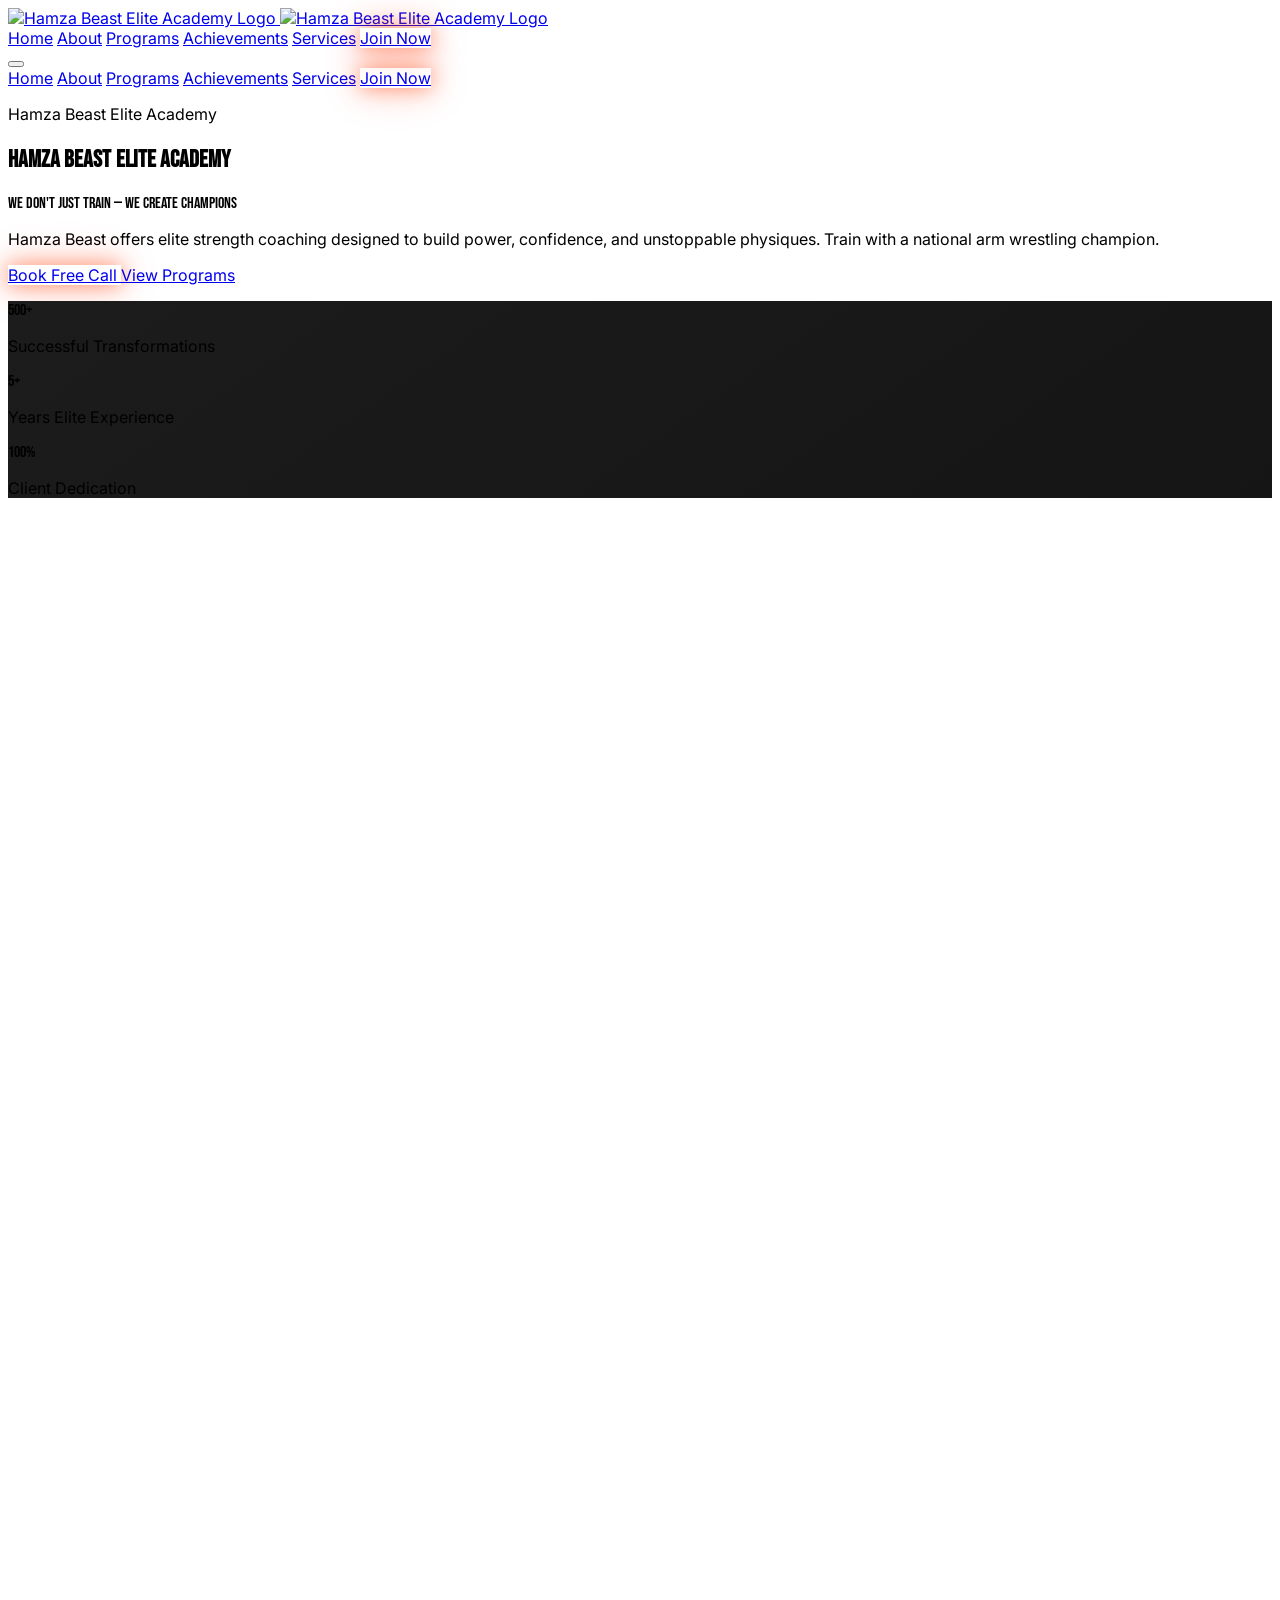
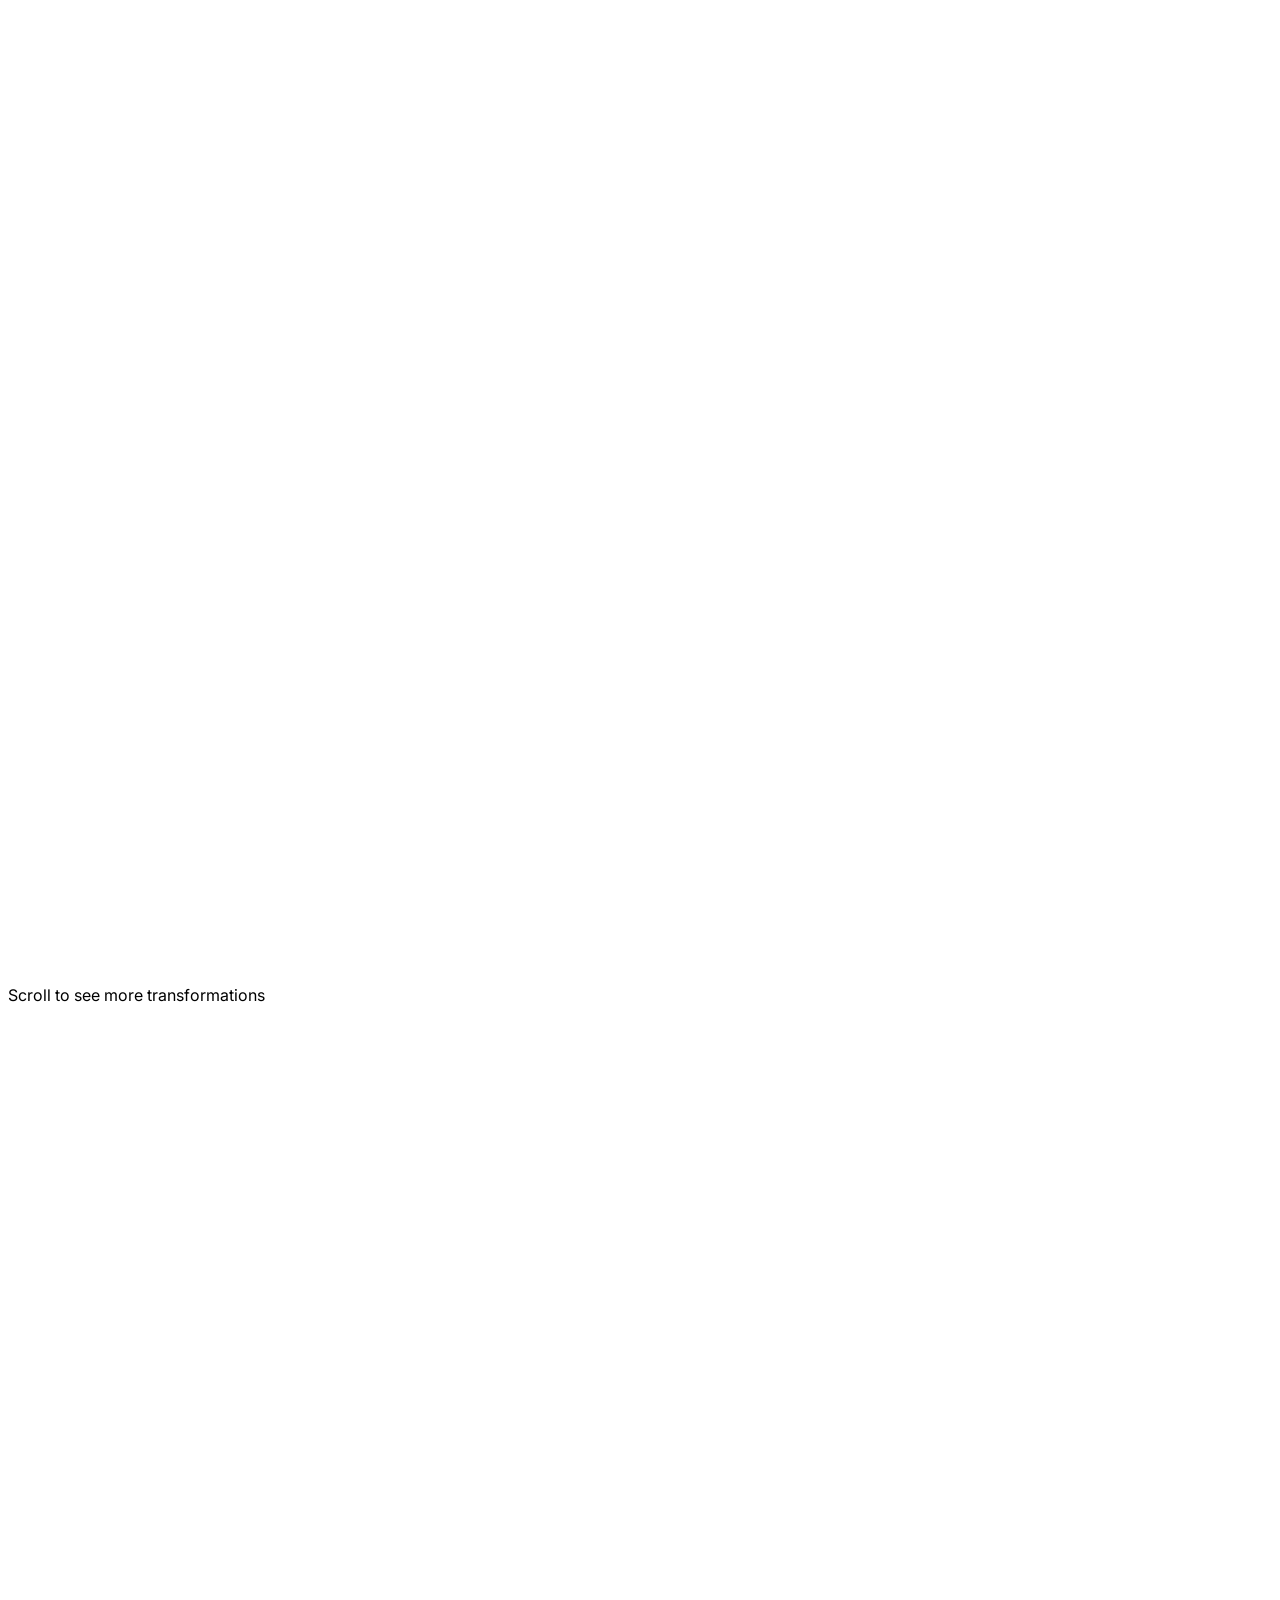
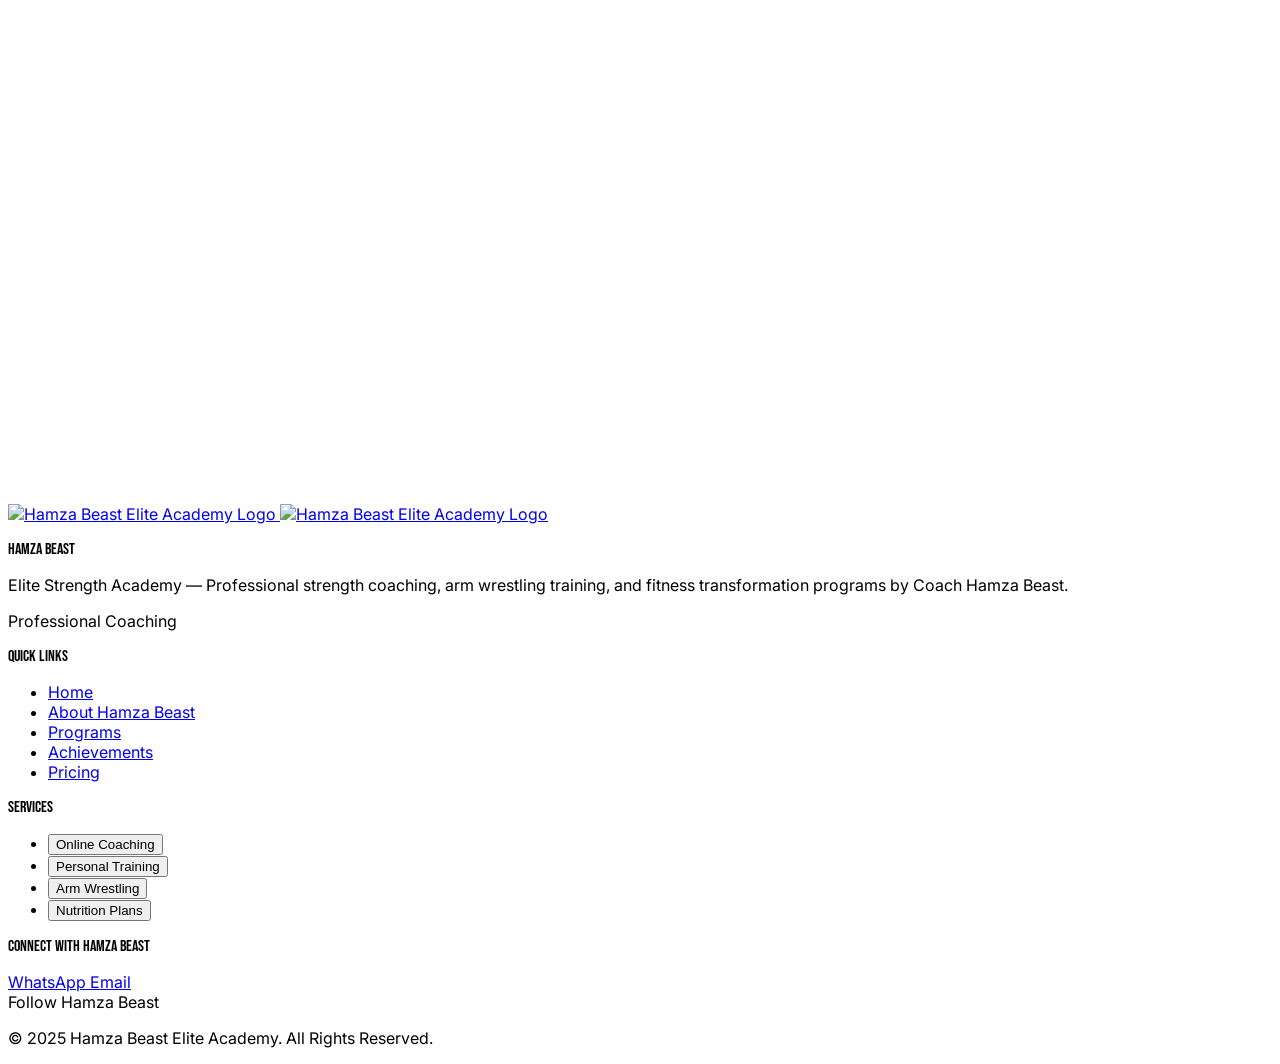
==== index.html @ f0c7713e "Update index.html" ====
<!doctype html>
<html lang="en" class="h-full scroll-smooth">
<head>
    <meta charset="UTF-8">
    <meta name="viewport" content="width=device-width, initial-scale=1.0">
    <meta name="robots" content="index, follow, max-image-preview:large, max-snippet:-1, max-video-preview:-1">
    <meta name="author" content="Hamza Beast">
    <meta name="theme-color" content="#0f0f0f">

    <title>Hamza Beast | Elite Strength Coaching & Fitness Programs</title>
    <meta name="description" content="Hamza Beast Elite Academy – elite strength coaching, personalized workouts, custom meal plans & arm wrestling training by national champion Coach Hamza Beast.">
    <meta name="keywords" content="Hamza Beast, Hamza Beast Elite Academy, strength coaching, personal trainer, arm wrestling champion, fitness coaching Pakistan, online coaching, muscle gain, fat loss, Coach Hamza, Mr Pakistan arm wrestling">

    <link rel="canonical" href="hamza-beast.github.io/">

    <!-- Open Graph / Facebook -->
    <meta property="og:type" content="website">
    <meta property="og:url" content="hamza-beast.github.io/">
    <meta property="og:title" content="Hamza Beast | Elite Strength Coaching & Fitness Programs">
    <meta property="og:description" content="Elite strength coaching academy by Coach Hamza Beast – Mr Pakistan Arm Wrestling Champion. Personalized workouts, meal plans, and online coaching.">
    <meta property="og:image" content="https://res.cloudinary.com/dx3kp9czc/image/upload/v1773298778/IMG-20250601-WA0120_rlgok4.jpg">
    <meta property="og:image:width" content="1200">
    <meta property="og:image:height" content="630">
    <meta property="og:site_name" content="Hamza Beast Elite Academy">
    <meta property="og:locale" content="en_US">

    <!-- Twitter Card -->
    <meta name="twitter:card" content="summary_large_image">
    <meta name="twitter:title" content="Hamza Beast | Elite Strength Coaching & Fitness Programs">
    <meta name="twitter:description" content="Elite strength coaching by national champion Coach Hamza Beast. Transform your physique with personalized training programs.">
    <meta name="twitter:image" content="https://res.cloudinary.com/dx3kp9czc/image/upload/v1773298778/IMG-20250601-WA0120_rlgok4.jpg">

    <!-- Geo Tags for Local SEO -->
    <meta name="geo.region" content="PK-PB">
    <meta name="geo.placename" content="Chakwal">

    <link rel="icon" type="image/png" href="https://res.cloudinary.com/dx3kp9czc/image/upload/v1773337485/2_nutgqb.png">

    <!-- Preconnect for Performance -->
    <link rel="preconnect" href="https://fonts.googleapis.com">
    <link rel="preconnect" href="https://fonts.gstatic.com" crossorigin>
    <link rel="preconnect" href="https://res.cloudinary.com">
    <link rel="dns-prefetch" href="https://cdn.tailwindcss.com">
    <link rel="dns-prefetch" href="https://cdn.jsdelivr.net">

    <link href="https://fonts.googleapis.com/css2?family=Bebas+Neue&family=Inter:wght@400;500;600;700;800;900&display=swap" rel="stylesheet">

    <script src="https://cdn.tailwindcss.com/3.4.17"></script>
    <script src="https://cdn.jsdelivr.net/npm/lucide@0.263.0/dist/umd/lucide.min.js"></script>

    <script>
        tailwind.config = {
            theme: {
                extend: {
                    colors: {
                        primary: '#0f0f0f',
                        secondary: '#1c1c1c',
                        accent: '#ff3c00',
                        'accent-light': '#ff5a2e'
                    }
                }
            }
        }
    </script>

    <link rel="stylesheet" href="css/style.css">

    <!-- JSON-LD Structured Data -->
    <script type="application/ld+json">
    {
      "@context": "https://schema.org",
      "@graph": [
        {
          "@type": "Organization",
          "@id": "hamza-beast.github.io/#organization",
          "name": "Hamza Beast Elite Academy",
          "alternateName": "Hamza Beast",
          "url": "hamza-beast.github.io",
          "logo": {
            "@type": "ImageObject",
            "url": "https://res.cloudinary.com/dx3kp9czc/image/upload/v1773337485/2_nutgqb.png",
            "width": 512,
            "height": 512
          },
          "image": "https://res.cloudinary.com/dx3kp9czc/image/upload/v1773298778/IMG-20250601-WA0120_rlgok4.jpg",
          "description": "Elite strength coaching and fitness training academy by Coach Hamza Beast, Mr Pakistan Arm Wrestling Champion 2022. Personalized workouts, custom meal plans, and online coaching.",
          "foundingDate": "2019",
          "founder": {
            "@type": "Person",
            "name": "Hamza Beast"
          },
          "contactPoint": {
            "@type": "ContactPoint",
            "telephone": "+923125956779",
            "contactType": "customer service",
            "availableLanguage": ["English", "Urdu"]
          },
          "address": {
            "@type": "PostalAddress",
            "addressLocality": "Chakwal",
            "addressRegion": "Punjab",
            "addressCountry": "PK"
          },
          "sameAs": [
            "https://www.facebook.com/hamzabeast001/",
            "https://www.instagram.com/hamza_beast_/",
            "https://www.youtube.com/@HamzaBeastYouTube"
          ],
          "knowsAbout": [
            "Strength Coaching",
            "Arm Wrestling",
            "Personal Training",
            "Fitness Nutrition",
            "Online Coaching"
          ]
        },
        {
          "@type": "WebSite",
          "@id": "hamza-beast.github.io/#website",
          "name": "Hamza Beast Elite Academy",
          "url": "hamza-beast.github.io",
          "publisher": {
            "@id": "hamza-beast.github.io/#organization"
          },
          "description": "Official website of Hamza Beast Elite Academy – elite strength coaching, personalized fitness programs, and arm wrestling training.",
          "inLanguage": "en"
        },
        {
          "@type": "Person",
          "@id": "hamza-beast.github.io/#person",
          "name": "Hamza Beast",
          "alternateName": ["Coach Hamza", "Hamza Beast Coach"],
          "jobTitle": "Professional Strength Coach & Arm Wrestling Champion",
          "description": "National-level arm wrestling champion (Mr Pakistan 2022) and professional strength coach with 500+ successful client transformations.",
          "image": "https://res.cloudinary.com/dx3kp9czc/image/upload/v1773298778/IMG-20250601-WA0120_rlgok4.jpg",
          "url": "hamza-beast.github.io",
          "worksFor": {
            "@id": "hamza-beast.github.io/#organization"
          },
          "award": [
            "Mr Pakistan Arm Wrestling Champion 2022",
            "3x Mr Chakwal Arm Wrestling Champion"
          ],
          "knowsAbout": [
            "Strength Training",
            "Arm Wrestling",
            "Fitness Coaching",
            "Nutrition Planning"
          ],
          "sameAs": [
            "https://www.facebook.com/hamzabeast001/",
            "https://www.instagram.com/hamza_beast_/",
            "https://www.youtube.com/@HamzaBeastYouTube"
          ]
        },
        {
          "@type": "SportsActivityLocation",
          "@id": "hamza-beast.github.io/#gym",
          "name": "Hamza Beast Elite Academy",
          "url": "hamza-beast.github.io",
          "image": "https://res.cloudinary.com/dx3kp9czc/image/upload/v1773298778/IMG-20250601-WA0120_rlgok4.jpg",
          "telephone": "+923125956779",
          "email": "malikhamza143110@gmail.com",
          "address": {
            "@type": "PostalAddress",
            "addressLocality": "Chakwal",
            "addressRegion": "Punjab",
            "addressCountry": "PK"
          },
          "priceRange": "₨₨",
          "openingHoursSpecification": {
            "@type": "OpeningHoursSpecification",
            "dayOfWeek": ["Monday","Tuesday","Wednesday","Thursday","Friday","Saturday"],
            "opens": "06:00",
            "closes": "22:00"
          }
        }
      ]
    }
    </script>
</head>
<body class="h-full bg-primary font-inter text-white overflow-auto">

    <div id="promo-overlay" class="popup-overlay">
        <div class="popup-container">
            <div class="popup-badge">🔥 LIMITED TIME OFFER</div>
            <button class="popup-close" id="popup-close-btn" aria-label="Close Popup">&times;</button>
            <div class="popup-content">
                <div class="popup-emoji animate-bounce">🎯</div>
                <h2 class="popup-heading">GET <span class="discount">50% OFF</span> TODAY</h2>
                <p class="popup-subheading">For The First 10 Serious Members Only</p>
                <div class="popup-pricing-section">
                    <div class="pricing-original">
                        <span class="original-price">₨29,999</span>
                        <span class="strike-through">/month</span>
                    </div>
                    <div class="pricing-divider"><span class="divider-text">NOW</span></div>
                    <div class="pricing-offer">
                        <span class="offer-price">₨14,999</span>
                        <p class="save-text">💰 Save ₨15,000 Instantly</p>
                    </div>
                </div>
                <div class="urgency-container">
                    <div class="scarcity-alert">
                        <i data-lucide="alert-circle" class="w-4 h-4"></i>
                        <span>⚠ Only <span class="spots-remaining">10</span> Spots Available</span>
                    </div>
                    <div class="urgency-bar"><div class="urgency-fill"></div></div>
                    <p class="urgency-text">Spots Filling Fast…</p>
                </div>
                <p class="popup-description">Full month access to Hamza Beast elite coaching, personalized workouts, custom meal plans, and 24/7 WhatsApp support.</p>
                <div class="social-proof">
                    <i data-lucide="check-circle" class="w-4 h-4"></i>
                    <span>Trusted by 500+ transformations</span>
                </div>
                <div class="popup-button-group">
                    <button class="popup-btn-primary animate-pulse-glow" id="popup-claim-btn">
                        <i data-lucide="zap" class="w-5 h-5"></i> CLAIM MY 50% DISCOUNT NOW
                        <i data-lucide="arrow-right" class="w-5 h-5"></i>
                    </button>
                    <button class="popup-btn-secondary" id="popup-decline-btn">No thanks, I'll miss this opportunity</button>
                </div>
            </div>
        </div>
    </div>

    <header id="navbar" class="fixed top-0 left-0 right-0 z-50 bg-primary/95 backdrop-blur-md border-b border-white/5 transition-all duration-300">
        <div class="max-w-7xl mx-auto px-4 sm:px-6 lg:px-8">
            <div class="flex items-center justify-between h-16 lg:h-20">
                <div class="flex-shrink-0 flex items-center h-full">
                    <a href="#home" class="flex-shrink-0 group flex items-center" aria-label="Hamza Beast Elite Academy - Home">
                        <div class="relative w-10 sm:w-12 lg:w-14 h-10 sm:h-12 lg:h-14 flex items-center justify-center transition-all duration-300">
                            <img src="https://res.cloudinary.com/dx3kp9czc/image/upload/v1773337485/1_g3srl3.png" alt="Hamza Beast Elite Academy Logo" class="h-full w-auto object-contain transition-all duration-300 group-hover:opacity-0 absolute" width="56" height="56">
                            <img src="https://res.cloudinary.com/dx3kp9czc/image/upload/v1773337485/2_nutgqb.png" alt="Hamza Beast Elite Academy Logo" class="h-full w-auto object-contain transition-all duration-300 opacity-0 group-hover:opacity-100 group-hover:drop-shadow-[0_0_20px_rgba(255,60,0,0.8)] absolute" width="56" height="56">
                        </div>
                    </a>
                </div>
                <nav class="hidden lg:flex items-center space-x-8" aria-label="Main Navigation">
                    <a href="#home" class="text-sm font-semibold text-white/80 hover:text-accent transition-colors uppercase tracking-wide">Home</a>
                    <a href="#about" class="text-sm font-semibold text-white/80 hover:text-accent transition-colors uppercase tracking-wide">About</a>
                    <a href="#programs" class="text-sm font-semibold text-white/80 hover:text-accent transition-colors uppercase tracking-wide">Programs</a>
                    <a href="#achievements" class="text-sm font-semibold text-white/80 hover:text-accent transition-colors uppercase tracking-wide">Achievements</a>
                    <a href="#services-list" class="text-sm font-semibold text-white/80 hover:text-accent transition-colors uppercase tracking-wide">Services</a>
                    <a href="#contact" class="ml-4 px-6 py-2.5 bg-accent rounded-full font-bold text-sm uppercase tracking-wide glow-red glow-red-hover transition-all duration-300 hover:bg-accent-light">Join Now</a>
                </nav>
                <button id="mobile-menu-btn" class="lg:hidden p-2 rounded-lg text-white hover:bg-white/10 transition-colors" aria-label="Toggle Menu">
                    <i data-lucide="menu" class="w-6 h-6"></i>
                </button>
            </div>
        </div>
        <nav id="mobile-menu" class="hidden lg:hidden bg-secondary border-t border-white/5" aria-label="Mobile Navigation">
            <div class="px-4 py-4 space-y-3">
                <a href="#home" class="block py-2 text-sm font-semibold text-white/80 hover:text-accent transition-colors uppercase tracking-wide">Home</a>
                <a href="#about" class="block py-2 text-sm font-semibold text-white/80 hover:text-accent transition-colors uppercase tracking-wide">About</a>
                <a href="#programs" class="block py-2 text-sm font-semibold text-white/80 hover:text-accent transition-colors uppercase tracking-wide">Programs</a>
                <a href="#achievements" class="block py-2 text-sm font-semibold text-white/80 hover:text-accent transition-colors uppercase tracking-wide">Achievements</a>
                <a href="#services-list" class="block py-2 text-sm font-semibold text-white/80 hover:text-accent transition-colors uppercase tracking-wide">Services</a>
                <a href="#contact" class="block mt-4 px-6 py-3 bg-accent rounded-full font-bold text-sm uppercase tracking-wide text-center glow-red">Join Now</a>
            </div>
        </nav>
    </header>

    <main>
        <section id="home" class="min-h-screen flex items-center justify-center relative overflow-hidden pt-20">
            <div class="absolute inset-0 bg-gradient-dark"></div>
            <div class="absolute top-1/4 -right-32 w-96 h-96 bg-accent/10 rounded-full blur-3xl"></div>
            <div class="absolute bottom-1/4 -left-32 w-96 h-96 bg-accent/5 rounded-full blur-3xl"></div>
            <div class="relative max-w-7xl mx-auto px-4 sm:px-6 lg:px-8 w-full py-20">
                <div class="grid lg:grid-cols-3 gap-12 lg:gap-16 items-center">
                    <div class="lg:col-span-2 space-y-8">
                        <div class="opacity-0 animate-fade-in-up">
                            <p class="text-accent font-semibold uppercase tracking-widest text-sm">Hamza Beast Elite Academy</p>
                        </div>
                        <h1 class="opacity-0 animate-fade-in-up delay-100">
                            <span class="block font-bebas text-5xl sm:text-6xl md:text-7xl lg:text-8xl leading-tight text-white">HAMZA BEAST</span>
                            <span class="block font-bebas text-5xl sm:text-6xl md:text-7xl lg:text-8xl leading-tight text-accent">ELITE ACADEMY</span>
                        </h1>
                        <p class="font-bebas text-2xl sm:text-3xl md:text-4xl text-white/50 opacity-0 animate-fade-in-up delay-150 tracking-wider">WE DON'T JUST TRAIN — WE CREATE CHAMPIONS</p>
                        <p class="text-lg sm:text-xl text-white/70 max-w-xl opacity-0 animate-fade-in-up delay-200 leading-relaxed">Hamza Beast offers elite strength coaching designed to build power, confidence, and unstoppable physiques. Train with a national arm wrestling champion.</p>
                        <div class="flex flex-col sm:flex-row gap-4 opacity-0 animate-fade-in-up delay-300 pt-4">
                            <a href="#contact" class="inline-flex items-center justify-center px-8 py-4 bg-accent rounded-full font-bold uppercase tracking-wide text-base glow-red glow-red-hover transition-all duration-300 hover:bg-accent-light hover:scale-105 shadow-lg">
                                <i data-lucide="zap" class="w-5 h-5 mr-2"></i> Book Free Call
                            </a>
                            <a href="#programs" class="inline-flex items-center justify-center px-8 py-4 bg-white/10 rounded-full font-bold uppercase tracking-wide text-base border border-white/30 hover:bg-white/20 hover:border-white/50 transition-all duration-300">
                                <i data-lucide="play" class="w-5 h-5 mr-2"></i> View Programs
                            </a>
                        </div>
                    </div>
                    <div class="opacity-0 animate-slide-right delay-400">
                        <div class="bg-gradient-card rounded-3xl p-8 border border-white/10 shadow-xl">
                            <div class="space-y-8">
                                <div class="text-center pb-8 border-b border-white/10">
                                    <p class="font-bebas text-6xl text-accent">500+</p>
                                    <p class="text-white/60 uppercase tracking-wide text-sm font-semibold mt-2">Successful Transformations</p>
                                </div>
                                <div class="text-center pb-8 border-b border-white/10">
                                    <p class="font-bebas text-6xl text-accent">5+</p>
                                    <p class="text-white/60 uppercase tracking-wide text-sm font-semibold mt-2">Years Elite Experience</p>
                                </div>
                                <div class="text-center">
                                    <p class="font-bebas text-6xl text-accent">100%</p>
                                    <p class="text-white/60 uppercase tracking-wide text-sm font-semibold mt-2">Client Dedication</p>
                                </div>
                            </div>
                        </div>
                    </div>
                </div>
            </div>
            <div class="absolute bottom-8 left-1/2 -translate-x-1/2 animate-bounce">
                <a href="#about" class="text-white/40 hover:text-accent transition-colors" aria-label="Scroll down to learn about Hamza Beast">
                    <i data-lucide="chevron-down" class="w-8 h-8"></i>
                </a>
            </div>
        </section>

        <section id="about" class="py-16 lg:py-20 relative bg-secondary border-t border-white/10">
            <div class="relative max-w-7xl mx-auto px-4 sm:px-6 lg:px-8">
                <div class="grid lg:grid-cols-2 gap-16 items-center">
                    <div class="reveal">
                        <div class="relative">
                            <div class="absolute -inset-6 bg-accent/15 rounded-3xl blur-2xl"></div>
                            <div class="relative bg-gradient-card rounded-3xl overflow-hidden border border-white/10 aspect-[4/5] flex items-center justify-center shadow-2xl">
                                <img src="https://res.cloudinary.com/dx3kp9czc/image/upload/v1773298778/IMG-20250601-WA0120_rlgok4.jpg" alt="Coach Hamza Beast - Professional Strength Coach and National Arm Wrestling Champion" class="w-full h-full object-cover" loading="lazy" width="600" height="750">
                                <div class="absolute inset-0 bg-gradient-to-t from-black/60 via-transparent to-transparent flex flex-col items-center justify-end p-6">
                                    <p class="font-bebas text-3xl sm:text-4xl text-white">COACH HAMZA BEAST</p>
                                    <p class="text-accent uppercase tracking-widest text-sm mt-3 font-semibold">National Champion</p>
                                </div>
                            </div>
                            <div class="absolute -bottom-6 -right-6 w-24 h-24 bg-accent rounded-full opacity-20 blur-xl"></div>
                            <div class="absolute -top-6 -left-6 w-32 h-32 border-2 border-accent/30 rounded-3xl"></div>
                        </div>
                    </div>
                    <div class="space-y-8 reveal">
                        <div>
                            <p class="text-accent font-semibold uppercase tracking-widest text-sm mb-3">Who I Am</p>
                            <h2 class="font-bebas text-5xl sm:text-6xl lg:text-7xl text-white">Meet Coach Hamza Beast</h2>
                        </div>
                        <p class="text-lg text-white/70 leading-relaxed">I'm <strong class="text-white">Hamza Beast</strong> — a professional strength coach and national-level arm wrestling champion dedicated to building elite athletes and powerful physiques through scientific training methods and personalized coaching at Hamza Beast Elite Academy.</p>
                        <div class="space-y-4">
                            <div class="flex items-start gap-4">
                                <div class="w-12 h-12 bg-accent/20 rounded-xl flex items-center justify-center flex-shrink-0 mt-1"><i data-lucide="trophy" class="w-6 h-6 text-accent"></i></div>
                                <div>
                                    <h3 class="font-bold text-white text-lg">National Champion</h3>
                                    <p class="text-white/60">Mr Pakistan 2022 - Arm Wrestling</p>
                                </div>
                            </div>
                            <div class="flex items-start gap-4">
                                <div class="w-12 h-12 bg-accent/20 rounded-xl flex items-center justify-center flex-shrink-0 mt-1"><i data-lucide="award" class="w-6 h-6 text-accent"></i></div>
                                <div>
                                    <h3 class="font-bold text-white text-lg">3x Regional Champion</h3>
                                    <p class="text-white/60">Mr Chakwal - Consecutive Wins</p>
                                </div>
                            </div>
                            <div class="flex items-start gap-4">
                                <div class="w-12 h-12 bg-accent/20 rounded-xl flex items-center justify-center flex-shrink-0 mt-1"><i data-lucide="users" class="w-6 h-6 text-accent"></i></div>
                                <div>
                                    <h3 class="font-bold text-white text-lg">500+ Transformations</h3>
                                    <p class="text-white/60">Proven track record of elite results</p>
                                </div>
                            </div>
                        </div>
                        <a href="#contact" class="inline-flex items-center px-8 py-4 bg-accent rounded-full font-bold uppercase tracking-wide text-base glow-red glow-red-hover transition-all duration-300 hover:bg-accent-light hover:scale-105 shadow-lg w-fit"> Start Training with Hamza Beast <i data-lucide="arrow-right" class="w-5 h-5 ml-2"></i> </a>
                    </div>
                </div>
            </div>
        </section>

        <section id="achievements" class="py-16 lg:py-20 relative bg-secondary border-t border-white/10">
            <div class="relative max-w-7xl mx-auto px-4 sm:px-6 lg:px-8">
                <div class="text-center mb-16 reveal">
                    <p class="text-accent font-semibold uppercase tracking-widest text-sm mb-3">Recognition</p>
                    <h2 class="font-bebas text-5xl sm:text-6xl lg:text-7xl text-white">Champion Achievements</h2>
                    <p class="text-white/60 text-lg mt-4 max-w-2xl mx-auto">Coach Hamza Beast's proven track record of excellence in arm wrestling and strength coaching.</p>
                </div>
                <div class="grid md:grid-cols-3 gap-6">
                    <div class="reveal">
                        <article class="bg-gradient-card rounded-3xl p-8 border border-accent/30 achievement-glow hover:border-accent transition-all duration-500 h-full">
                            <div class="w-20 h-20 bg-accent/20 rounded-2xl flex items-center justify-center mb-6">
                                <span class="text-4xl">🏆</span>
                            </div>
                            <h3 class="font-bebas text-3xl text-white mb-3">Mr Pakistan</h3>
                            <p class="text-accent font-semibold mb-3 text-sm uppercase tracking-wide">Arm Wrestling Champion 2022</p>
                            <p class="text-white/60">National level recognition for exceptional strength and technique in arm wrestling.</p>
                        </article>
                    </div>
                    <div class="reveal delay-100">
                        <article class="bg-gradient-card rounded-3xl p-8 border border-accent/30 achievement-glow hover:border-accent transition-all duration-500 h-full">
                            <div class="w-20 h-20 bg-accent/20 rounded-2xl flex items-center justify-center mb-6">
                                <span class="text-4xl">🏆</span>
                            </div>
                            <h3 class="font-bebas text-3xl text-white mb-3">3x Mr Chakwal</h3>
                            <p class="text-accent font-semibold mb-3 text-sm uppercase tracking-wide">Regional Champion</p>
                            <p class="text-white/60">Three-time consecutive winner demonstrating consistent dominance in regional competition.</p>
                        </article>
                    </div>
                    <div class="reveal delay-200">
                        <article class="bg-gradient-card rounded-3xl p-8 border border-accent/30 achievement-glow hover:border-accent transition-all duration-500 h-full">
                            <div class="w-20 h-20 bg-accent/20 rounded-2xl flex items-center justify-center mb-6">
                                <span class="text-4xl">🏆</span>
                            </div>
                            <h3 class="font-bebas text-3xl text-white mb-3">Professional Coach</h3>
                            <p class="text-accent font-semibold mb-3 text-sm uppercase tracking-wide">National Level Competitor</p>
                            <p class="text-white/60">Certified strength coach with extensive competition experience and 500+ client transformations.</p>
                        </article>
                    </div>
                </div>
            </div>
        </section>

        <section id="programs" class="py-16 lg:py-20 relative bg-primary border-t border-white/10">
            <div class="relative max-w-7xl mx-auto px-4 sm:px-6 lg:px-8">
                <div class="text-center mb-16 reveal">
                    <p class="text-accent font-semibold uppercase tracking-widest text-sm mb-3">Training</p>
                    <h2 class="font-bebas text-5xl sm:text-6xl lg:text-7xl text-white">Elite Training Programs</h2>
                    <p class="text-white/60 text-lg mt-4 max-w-2xl mx-auto">Hamza Beast Elite Academy offers specialized programs designed to help you achieve your fitness goals faster.</p>
                </div>
                <div class="grid sm:grid-cols-2 lg:grid-cols-4 gap-6">
                    <div class="reveal">
                        <div class="w-full text-left bg-gradient-card rounded-3xl p-6 border border-white/10 hover:border-accent card-glow transition-all duration-500 h-full group">
                            <div class="w-16 h-16 bg-accent/20 rounded-2xl flex items-center justify-center mb-4 group-hover:bg-accent/30 transition-colors">
                                <i data-lucide="flame" class="w-8 h-8 text-accent"></i>
                            </div>
                            <h3 class="font-bebas text-2xl text-white mb-2">Fat Loss Program</h3>
                            <p class="text-white/60 text-sm mb-4">Custom diet + workout + weekly check-ins.</p>
                            <ul class="space-y-2 text-sm text-white/50 mb-4">
                                <li class="flex items-center"><i data-lucide="check" class="w-4 h-4 text-accent mr-2"></i>Custom meal plans</li>
                                <li class="flex items-center"><i data-lucide="check" class="w-4 h-4 text-accent mr-2"></i>Cardio protocols</li>
                                <li class="flex items-center"><i data-lucide="check" class="w-4 h-4 text-accent mr-2"></i>Weekly check-ins</li>
                            </ul>
                            <button onclick="showService('nutrition-plans-page')" class="flex items-center text-accent group-hover:translate-x-2 transition-transform cursor-pointer bg-none border-none p-0 text-left">
                                <span class="text-sm font-semibold">Learn More</span> <i data-lucide="arrow-right" class="w-4 h-4 ml-2"></i>
                            </button>
                        </div>
                    </div>
                    <div class="reveal delay-100">
                        <div class="w-full text-left bg-gradient-card rounded-3xl p-6 border border-white/10 hover:border-accent card-glow transition-all duration-500 h-full group">
                            <div class="w-16 h-16 bg-accent/20 rounded-2xl flex items-center justify-center mb-4 group-hover:bg-accent/30 transition-colors">
                                <i data-lucide="dumbbell" class="w-8 h-8 text-accent"></i>
                            </div>
                            <h3 class="font-bebas text-2xl text-white mb-2">Muscle Gain Program</h3>
                            <p class="text-white/60 text-sm mb-4">Hypertrophy training + strength system.</p>
                            <ul class="space-y-2 text-sm text-white/50 mb-4">
                                <li class="flex items-center"><i data-lucide="check" class="w-4 h-4 text-accent mr-2"></i>Progressive overload</li>
                                <li class="flex items-center"><i data-lucide="check" class="w-4 h-4 text-accent mr-2"></i>Nutrition guidance</li>
                                <li class="flex items-center"><i data-lucide="check" class="w-4 h-4 text-accent mr-2"></i>Recovery protocols</li>
                            </ul>
                            <button onclick="showService('personal-training-page')" class="flex items-center text-accent group-hover:translate-x-2 transition-transform cursor-pointer bg-none border-none p-0 text-left">
                                <span class="text-sm font-semibold">Learn More</span> <i data-lucide="arrow-right" class="w-4 h-4 ml-2"></i>
                            </button>
                        </div>
                    </div>
                    <div class="reveal delay-200">
                        <div class="w-full text-left bg-gradient-card rounded-3xl p-6 border border-white/10 hover:border-accent card-glow transition-all duration-500 h-full group">
                            <div class="w-16 h-16 bg-accent/20 rounded-2xl flex items-center justify-center mb-4 group-hover:bg-accent/30 transition-colors">
                                <i data-lucide="zap" class="w-8 h-8 text-accent"></i>
                            </div>
                            <h3 class="font-bebas text-2xl text-white mb-2">Arm Wrestling</h3>
                            <p class="text-white/60 text-sm mb-4">Power training + grip strength prep.</p>
                            <ul class="space-y-2 text-sm text-white/50 mb-4">
                                <li class="flex items-center"><i data-lucide="check" class="w-4 h-4 text-accent mr-2"></i>Technique mastery</li>
                                <li class="flex items-center"><i data-lucide="check" class="w-4 h-4 text-accent mr-2"></i>Grip training</li>
                                <li class="flex items-center"><i data-lucide="check" class="w-4 h-4 text-accent mr-2"></i>Competition prep</li>
                            </ul>
                            <button onclick="showService('arm-wrestling-page')" class="flex items-center text-accent group-hover:translate-x-2 transition-transform cursor-pointer bg-none border-none p-0 text-left">
                                <span class="text-sm font-semibold">Learn More</span> <i data-lucide="arrow-right" class="w-4 h-4 ml-2"></i>
                            </button>
                        </div>
                    </div>
                    <div class="reveal delay-300">
                        <div class="w-full text-left bg-gradient-card rounded-3xl p-6 border border-white/10 hover:border-accent card-glow transition-all duration-500 h-full group">
                            <div class="w-16 h-16 bg-accent/20 rounded-2xl flex items-center justify-center mb-4 group-hover:bg-accent/30 transition-colors">
                                <i data-lucide="smartphone" class="w-8 h-8 text-accent"></i>
                            </div>
                            <h3 class="font-bebas text-2xl text-white mb-2">Online Coaching</h3>
                            <p class="text-white/60 text-sm mb-4">1-on-1 WhatsApp support + tracking.</p>
                            <ul class="space-y-2 text-sm text-white/50 mb-4">
                                <li class="flex items-center"><i data-lucide="check" class="w-4 h-4 text-accent mr-2"></i>24/7 support</li>
                                <li class="flex items-center"><i data-lucide="check" class="w-4 h-4 text-accent mr-2"></i>Video analysis</li>
                                <li class="flex items-center"><i data-lucide="check" class="w-4 h-4 text-accent mr-2"></i>Progress tracking</li>
                            </ul>
                            <button onclick="showService('online-coaching-page')" class="flex items-center text-accent group-hover:translate-x-2 transition-transform cursor-pointer bg-none border-none p-0 text-left">
                                <span class="text-sm font-semibold">Learn More</span> <i data-lucide="arrow-right" class="w-4 h-4 ml-2"></i>
                            </button>
                        </div>
                    </div>
                </div>
            </div>
        </section>

        <section id="pricing" class="py-16 lg:py-20 relative bg-secondary border-t border-white/10">
            <div class="relative max-w-7xl mx-auto px-4 sm:px-6 lg:px-8">
                <div class="text-center mb-16 reveal">
                    <p class="text-accent font-semibold uppercase tracking-widest text-sm mb-3">Investment</p>
                    <h2 class="font-bebas text-5xl sm:text-6xl lg:text-7xl text-white">Elite Membership Plans</h2>
                    <p class="text-white/60 text-lg mt-4 max-w-2xl mx-auto">Choose the Hamza Beast coaching plan that fits your schedule and goals.</p>
                </div>
                <div class="grid sm:grid-cols-2 lg:grid-cols-4 gap-6">
                    <div class="reveal">
                        <div class="bg-gradient-card rounded-3xl p-6 border border-white/10 hover:border-accent card-glow transition-all duration-500 h-full flex flex-col shadow-lg">
                            <div class="mb-6">
                                <p class="text-white/60 uppercase tracking-wide text-sm font-semibold">Daily</p>
                                <div class="flex items-baseline mt-2">
                                    <span class="font-bebas text-5xl text-white">₨3,000</span> <span class="text-white/40 ml-2">/day</span>
                                </div>
                            </div>
                            <ul class="space-y-3 mb-6 flex-grow">
                                <li class="flex items-center text-sm text-white/70"><i data-lucide="check" class="w-4 h-4 text-accent mr-2 flex-shrink-0"></i>Single session access</li>
                                <li class="flex items-center text-sm text-white/70"><i data-lucide="check" class="w-4 h-4 text-accent mr-2 flex-shrink-0"></i>Basic guidance</li>
                                <li class="flex items-center text-sm text-white/70"><i data-lucide="check" class="w-4 h-4 text-accent mr-2 flex-shrink-0"></i>Form correction</li>
                            </ul>
                            <a href="#contact" class="block w-full py-3 bg-white/10 rounded-full font-bold text-center uppercase tracking-wide hover:bg-accent hover:glow-red transition-all duration-300">Join Now</a>
                        </div>
                    </div>
                    <div class="reveal delay-100">
                        <div class="bg-gradient-card rounded-3xl p-6 border border-white/10 hover:border-accent card-glow transition-all duration-500 h-full flex flex-col shadow-lg">
                            <div class="mb-6">
                                <p class="text-white/60 uppercase tracking-wide text-sm font-semibold">Weekly</p>
                                <div class="flex items-baseline mt-2">
                                    <span class="font-bebas text-5xl text-white">₨12,000</span> <span class="text-white/40 ml-2">/week</span>
                                </div>
                            </div>
                            <ul class="space-y-3 mb-6 flex-grow">
                                <li class="flex items-center text-sm text-white/70"><i data-lucide="check" class="w-4 h-4 text-accent mr-2 flex-shrink-0"></i>7-day access</li>
                                <li class="flex items-center text-sm text-white/70"><i data-lucide="check" class="w-4 h-4 text-accent mr-2 flex-shrink-0"></i>Workout plan</li>
                                <li class="flex items-center text-sm text-white/70"><i data-lucide="check" class="w-4 h-4 text-accent mr-2 flex-shrink-0"></i>WhatsApp support</li>
                                <li class="flex items-center text-sm text-white/70"><i data-lucide="check" class="w-4 h-4 text-accent mr-2 flex-shrink-0"></i>Diet tips</li>
                            </ul>
                            <a href="#contact" class="block w-full py-3 bg-white/10 rounded-full font-bold text-center uppercase tracking-wide hover:bg-accent hover:glow-red transition-all duration-300">Join Now</a>
                        </div>
                    </div>
                    <div class="reveal delay-200">
                        <div class="bg-gradient-card rounded-3xl p-6 border-2 border-accent price-highlight glow-red h-full flex flex-col relative shadow-2xl">
                            <div class="absolute -top-4 left-1/2 -translate-x-1/2 px-4 py-1 bg-accent rounded-full text-xs font-bold uppercase tracking-wide">Most Popular</div>
                            <div class="mb-6">
                                <p class="text-accent uppercase tracking-wide text-sm font-semibold">Monthly</p>
                                <div class="flex items-baseline mt-2">
                                    <span class="font-bebas text-5xl text-white">₨29,999</span> <span class="text-white/40 ml-2">/month</span>
                                </div>
                            </div>
                            <ul class="space-y-3 mb-6 flex-grow">
                                <li class="flex items-center text-sm text-white/70"><i data-lucide="check" class="w-4 h-4 text-accent mr-2 flex-shrink-0"></i>Full month access</li>
                                <li class="flex items-center text-sm text-white/70"><i data-lucide="check" class="w-4 h-4 text-accent mr-2 flex-shrink-0"></i>Custom workout plan</li>
                                <li class="flex items-center text-sm text-white/70"><i data-lucide="check" class="w-4 h-4 text-accent mr-2 flex-shrink-0"></i>Personalized diet</li>
                                <li class="flex items-center text-sm text-white/70"><i data-lucide="check" class="w-4 h-4 text-accent mr-2 flex-shrink-0"></i>Weekly check-ins</li>
                                <li class="flex items-center text-sm text-white/70"><i data-lucide="check" class="w-4 h-4 text-accent mr-2 flex-shrink-0"></i>24/7 support</li>
                            </ul>
                            <a href="#contact" class="block w-full py-3 bg-accent rounded-full font-bold text-center uppercase tracking-wide glow-red-hover transition-all duration-300 hover:bg-accent-light animate-pulse-glow">Join Now</a>
                        </div>
                    </div>
                    <div class="reveal delay-300">
                        <div class="bg-gradient-card rounded-3xl p-6 border border-white/10 hover:border-accent card-glow transition-all duration-500 h-full flex flex-col shadow-lg">
                            <div class="mb-6">
                                <p class="text-white/60 uppercase tracking-wide text-sm font-semibold">Yearly</p>
                                <div class="flex items-baseline mt-2">
                                    <span class="font-bebas text-5xl text-white">₨299,999</span> <span class="text-white/40 ml-2">/year</span>
                                </div>
                                <p class="text-accent text-xs mt-1">Save ₨60,000!</p>
                            </div>
                            <ul class="space-y-3 mb-6 flex-grow">
                                <li class="flex items-center text-sm text-white/70"><i data-lucide="check" class="w-4 h-4 text-accent mr-2 flex-shrink-0"></i>Full year access</li>
                                <li class="flex items-center text-sm text-white/70"><i data-lucide="check" class="w-4 h-4 text-accent mr-2 flex-shrink-0"></i>Everything in Monthly</li>
                                <li class="flex items-center text-sm text-white/70"><i data-lucide="check" class="w-4 h-4 text-accent mr-2 flex-shrink-0"></i>Priority scheduling</li>
                                <li class="flex items-center text-sm text-white/70"><i data-lucide="check" class="w-4 h-4 text-accent mr-2 flex-shrink-0"></i>Competition prep</li>
                                <li class="flex items-center text-sm text-white/70"><i data-lucide="check" class="w-4 h-4 text-accent mr-2 flex-shrink-0"></i>VIP support</li>
                            </ul>
                            <a href="#contact" class="block w-full py-3 bg-white/10 rounded-full font-bold text-center uppercase tracking-wide hover:bg-accent hover:glow-red transition-all duration-300">Join Now</a>
                        </div>
                    </div>
                </div>
            </div>
        </section>

        <section id="transformations" class="py-16 lg:py-20 relative bg-primary border-t border-white/10 overflow-hidden">
            <div class="relative max-w-7xl mx-auto px-4 sm:px-6 lg:px-8">
                <div class="text-center mb-12 reveal">
                    <p class="text-accent font-semibold uppercase tracking-widest text-sm mb-3">Results</p>
                    <h2 class="font-bebas text-5xl sm:text-6xl lg:text-7xl text-white">Client Transformations</h2>
                    <p class="text-white/60 text-lg mt-4 max-w-2xl mx-auto">Real results from real clients trained by Hamza Beast. These transformations speak for themselves.</p>
                </div>
                <div class="flex overflow-x-auto gap-6 pb-8 snap-x">
                    <div class="w-80 flex-shrink-0 snap-center reveal">
                        <div class="bg-gradient-card rounded-3xl overflow-hidden border border-white/10 shadow-lg">
                            <div class="grid grid-cols-2">
                                <div class="aspect-[3/4] bg-secondary flex items-center justify-center border-r border-white/10 overflow-hidden">
                                    <img src="https://res.cloudinary.com/dx3kp9czc/image/upload/v1773301165/Untitled_design_6_qfbaky.jpg" alt="Ahmad K. before Hamza Beast fat loss coaching transformation" class="w-full h-full object-cover" loading="lazy" width="160" height="213">
                                </div>
                                <div class="aspect-[3/4] bg-accent/10 flex items-center justify-center overflow-hidden">
                                    <img src="https://res.cloudinary.com/dx3kp9czc/image/upload/v1773301166/Untitled_design_5_gk4s2k.jpg" alt="Ahmad K. after Hamza Beast fat loss coaching transformation - lost 15kg" class="w-full h-full object-cover" loading="lazy" width="160" height="213">
                                </div>
                            </div>
                        </div>
                        <div class="p-4 text-center">
                            <p class="font-bold text-white">Ahmad K.</p>
                            <p class="text-sm text-accent">-15kg in 3 months</p>
                        </div>
                    </div>
                    <div class="w-80 flex-shrink-0 snap-center reveal delay-100">
                        <div class="bg-gradient-card rounded-3xl overflow-hidden border border-white/10 shadow-lg">
                            <div class="grid grid-cols-2">
                                <div class="aspect-[3/4] bg-secondary flex items-center justify-center border-r border-white/10 overflow-hidden">
                                    <img src="https://res.cloudinary.com/dx3kp9czc/image/upload/v1773302267/Untitled_design_7_ulgd1l.jpg" alt="Bilal M. before Hamza Beast muscle gain program" class="w-full h-full object-cover" loading="lazy" width="160" height="213">
                                </div>
                                <div class="aspect-[3/4] bg-accent/10 flex items-center justify-center overflow-hidden">
                                    <img src="https://res.cloudinary.com/dx3kp9czc/image/upload/v1773302267/Untitled_design_8_zw12am.jpg" alt="Bilal M. after Hamza Beast muscle gain program - gained 8kg muscle" class="w-full h-full object-cover" loading="lazy" width="160" height="213">
                                </div>
                            </div>
                        </div>
                        <div class="p-4 text-center">
                            <p class="font-bold text-white">Bilal M.</p>
                            <p class="text-sm text-accent">+8kg muscle gain</p>
                        </div>
                    </div>
                    <div class="w-80 flex-shrink-0 snap-center reveal delay-200">
                        <div class="bg-gradient-card rounded-3xl overflow-hidden border border-white/10 shadow-lg">
                            <div class="grid grid-cols-2">
                                <div class="aspect-[3/4] bg-secondary flex items-center justify-center border-r border-white/10 overflow-hidden">
                                    <img src="https://res.cloudinary.com/dx3kp9czc/image/upload/v1773302909/Untitled_design_10_a5og4p.jpg" alt="Usman R. before Hamza Beast strength training lean gains" class="w-full h-full object-cover" loading="lazy" width="160" height="213">
                                </div>
                                <div class="aspect-[3/4] bg-accent/10 flex items-center justify-center overflow-hidden">
                                    <img src="https://res.cloudinary.com/dx3kp9czc/image/upload/v1773302910/Untitled_design_9_vd7jmi.jpg" alt="Usman R. after Hamza Beast strength training - gained 12kg lean muscle" class="w-full h-full object-cover" loading="lazy" width="160" height="213">
                                </div>
                            </div>
                        </div>
                        <div class="p-4 text-center">
                            <p class="font-bold text-white">Usman R.</p>
                            <p class="text-sm text-accent">+12kg lean gains</p>
                        </div>
                    </div>
                    <div class="w-80 flex-shrink-0 snap-center reveal delay-300">
                        <div class="bg-gradient-card rounded-3xl overflow-hidden border border-white/10 shadow-lg">
                            <div class="grid grid-cols-2">
                                <div class="aspect-[3/4] bg-secondary flex items-center justify-center border-r border-white/10 overflow-hidden">
                                    <img src="https://res.cloudinary.com/dx3kp9czc/image/upload/v1773303194/Untitled_design_11_zvnjcz.jpg" alt="Aqsa A. before Hamza Beast weight loss transformation" class="w-full h-full object-cover" loading="lazy" width="160" height="213">
                                </div>
                                <div class="aspect-[3/4] bg-accent/10 flex items-center justify-center overflow-hidden">
                                    <img src="https://res.cloudinary.com/dx3kp9czc/image/upload/v1773303193/Untitled_design_12_gp6euv.jpg" alt="Aqsa A. after Hamza Beast coaching - lost 20kg body transformation" class="w-full h-full object-cover" loading="lazy" width="160" height="213">
                                </div>
                            </div>
                        </div>
                        <div class="p-4 text-center">
                            <p class="font-bold text-white">Aqsa A.</p>
                            <p class="text-sm text-accent">-20kg transformation</p>
                        </div>
                    </div>
                </div>
                <div class="text-center mt-4 text-white/40 text-sm">
                    <i data-lucide="move-horizontal" class="w-5 h-5 inline mr-2"></i> Scroll to see more transformations
                </div>
            </div>
        </section>

        <section id="services-list" class="py-16 lg:py-20 relative bg-primary border-t border-white/10">
            <div class="relative max-w-7xl mx-auto px-4 sm:px-6 lg:px-8">
                <div class="text-center mb-16 reveal">
                    <p class="text-accent font-semibold uppercase tracking-widest text-sm mb-3">Our Services</p>
                    <h2 class="font-bebas text-5xl sm:text-6xl lg:text-7xl text-white">Choose Your Path</h2>
                    <p class="text-white/70 text-lg mt-4 max-w-2xl mx-auto">Click any service to learn more about Hamza Beast coaching features and benefits.</p>
                </div>
                <div class="grid sm:grid-cols-2 lg:grid-cols-4 gap-6">
                    <div class="reveal">
                        <button onclick="showService('online-coaching-page')" class="w-full text-left bg-gradient-card rounded-3xl p-8 border border-white/10 hover:border-accent card-glow transition-all duration-500 h-full group cursor-pointer">
                            <div class="w-16 h-16 bg-accent/20 rounded-2xl flex items-center justify-center mb-4 group-hover:bg-accent/30 transition-colors">
                                <i data-lucide="smartphone" class="w-8 h-8 text-accent"></i>
                            </div>
                            <h3 class="font-bebas text-2xl text-white mb-2">Online Coaching</h3>
                            <p class="text-white/60 text-sm mb-4">1-on-1 WhatsApp support + tracking from anywhere.</p>
                            <div class="flex items-center text-accent group-hover:translate-x-2 transition-transform">
                                <span class="text-sm font-semibold">Learn More</span> <i data-lucide="arrow-right" class="w-4 h-4 ml-2"></i>
                            </div>
                        </button>
                    </div>
                    <div class="reveal delay-100">
                        <button onclick="showService('personal-training-page')" class="w-full text-left bg-gradient-card rounded-3xl p-8 border border-white/10 hover:border-accent card-glow transition-all duration-500 h-full group cursor-pointer">
                            <div class="w-16 h-16 bg-accent/20 rounded-2xl flex items-center justify-center mb-4 group-hover:bg-accent/30 transition-colors">
                                <i data-lucide="dumbbell" class="w-8 h-8 text-accent"></i>
                            </div>
                            <h3 class="font-bebas text-2xl text-white mb-2">Personal Training</h3>
                            <p class="text-white/60 text-sm mb-4">Elite one-on-one in-person coaching sessions.</p>
                            <div class="flex items-center text-accent group-hover:translate-x-2 transition-transform">
                                <span class="text-sm font-semibold">Learn More</span> <i data-lucide="arrow-right" class="w-4 h-4 ml-2"></i>
                            </div>
                        </button>
                    </div>
                    <div class="reveal delay-200">
                        <button onclick="showService('arm-wrestling-page')" class="w-full text-left bg-gradient-card rounded-3xl p-8 border border-white/10 hover:border-accent card-glow transition-all duration-500 h-full group cursor-pointer">
                            <div class="w-16 h-16 bg-accent/20 rounded-2xl flex items-center justify-center mb-4 group-hover:bg-accent/30 transition-colors">
                                <i data-lucide="zap" class="w-8 h-8 text-accent"></i>
                            </div>
                            <h3 class="font-bebas text-2xl text-white mb-2">Arm Wrestling</h3>
                            <p class="text-white/60 text-sm mb-4">Power training and competition prep from a champion.</p>
                            <div class="flex items-center text-accent group-hover:translate-x-2 transition-transform">
                                <span class="text-sm font-semibold">Learn More</span> <i data-lucide="arrow-right" class="w-4 h-4 ml-2"></i>
                            </div>
                        </button>
                    </div>
                    <div class="reveal delay-300">
                        <button onclick="showService('nutrition-plans-page')" class="w-full text-left bg-gradient-card rounded-3xl p-8 border border-white/10 hover:border-accent card-glow transition-all duration-500 h-full group cursor-pointer">
                            <div class="w-16 h-16 bg-accent/20 rounded-2xl flex items-center justify-center mb-4 group-hover:bg-accent/30 transition-colors">
                                <i data-lucide="apple" class="w-8 h-8 text-accent"></i>
                            </div>
                            <h3 class="font-bebas text-2xl text-white mb-2">Nutrition Plans</h3>
                            <p class="text-white/60 text-sm mb-4">Customized meal plans for your specific goals.</p>
                            <div class="flex items-center text-accent group-hover:translate-x-2 transition-transform">
                                <span class="text-sm font-semibold">Learn More</span> <i data-lucide="arrow-right" class="w-4 h-4 ml-2"></i>
                            </div>
                        </button>
                    </div>
                </div>
            </div>
        </section>

        <div id="services-container">
            <section id="online-coaching-page" class="service-page hidden">
                <div class="min-h-screen pt-32 pb-20 bg-primary">
                    <div class="max-w-4xl mx-auto px-4">
                        <button onclick="goBack()" class="flex items-center text-accent hover:text-accent-light mb-8 transition-colors cursor-pointer bg-none border-none p-0">
                            <i data-lucide="arrow-left" class="w-5 h-5 mr-2"></i> Back
                        </button>
                        <h2 class="font-bebas text-6xl text-white mb-4">Online Coaching by Hamza Beast</h2>
                        <div class="w-20 h-1 bg-accent rounded mb-8"></div>
                        <div class="prose prose-invert max-w-none space-y-6 text-white/70">
                            <p class="text-xl text-white">Get elite one-on-one coaching from Coach Hamza Beast anywhere in the world through WhatsApp and video calls.</p>
                            <h3 class="font-bebas text-3xl text-white mt-8">What You Get</h3>
                            <ul class="space-y-3 text-lg">
                                <li class="flex items-start"><i data-lucide="check" class="w-5 h-5 text-accent mr-3 flex-shrink-0 mt-1"></i><span>Personalized workout programs tailored to your goals</span></li>
                                <li class="flex items-start"><i data-lucide="check" class="w-5 h-5 text-accent mr-3 flex-shrink-0 mt-1"></i><span>Custom nutrition and meal planning</span></li>
                                <li class="flex items-start"><i data-lucide="check" class="w-5 h-5 text-accent mr-3 flex-shrink-0 mt-1"></i><span>24/7 WhatsApp support and form corrections</span></li>
                                <li class="flex items-start"><i data-lucide="check" class="w-5 h-5 text-accent mr-3 flex-shrink-0 mt-1"></i><span>Weekly progress check-ins and video analysis</span></li>
                                <li class="flex items-start"><i data-lucide="check" class="w-5 h-5 text-accent mr-3 flex-shrink-0 mt-1"></i><span>Real-time adjustments based on your progress</span></li>
                                <li class="flex items-start"><i data-lucide="check" class="w-5 h-5 text-accent mr-3 flex-shrink-0 mt-1"></i><span>Access to workout video library</span></li>
                            </ul>
                            <h3 class="font-bebas text-3xl text-white mt-8">Perfect For</h3>
                            <p>Anyone looking for professional coaching from Hamza Beast without needing in-person training. Whether you're at home, traveling, or just prefer remote coaching, this program gives you access to elite guidance.</p>
                            <h3 class="font-bebas text-3xl text-white mt-8">Pricing</h3>
                            <p class="text-2xl text-accent font-bold">₨14,999/month (50% off limited time)</p>
                            <a href="#contact" onclick="goBack()" class="inline-flex items-center px-8 py-4 bg-accent rounded-full font-bold uppercase tracking-wide glow-red-hover transition-all duration-300 hover:bg-accent-light mt-8">Get Started <i data-lucide="arrow-right" class="w-5 h-5 ml-2"></i></a>
                        </div>
                    </div>
                </div>
            </section>

            <section id="personal-training-page" class="service-page hidden">
                <div class="min-h-screen pt-32 pb-20 bg-primary">
                    <div class="max-w-4xl mx-auto px-4">
                        <button onclick="goBack()" class="flex items-center text-accent hover:text-accent-light mb-8 transition-colors cursor-pointer bg-none border-none p-0">
                            <i data-lucide="arrow-left" class="w-5 h-5 mr-2"></i> Back
                        </button>
                        <h2 class="font-bebas text-6xl text-white mb-4">Personal Training with Hamza Beast</h2>
                        <div class="w-20 h-1 bg-accent rounded mb-8"></div>
                        <div class="prose prose-invert max-w-none space-y-6 text-white/70">
                            <p class="text-xl text-white">One-on-one elite in-person training sessions with Coach Hamza Beast — direct guidance and real-time corrections.</p>
                            <h3 class="font-bebas text-3xl text-white mt-8">What You Get</h3>
                            <ul class="space-y-3 text-lg">
                                <li class="flex items-start"><i data-lucide="check" class="w-5 h-5 text-accent mr-3 flex-shrink-0 mt-1"></i><span>Direct personal coaching in state-of-the-art gym</span></li>
                                <li class="flex items-start"><i data-lucide="check" class="w-5 h-5 text-accent mr-3 flex-shrink-0 mt-1"></i><span>Complete form and technique mastery</span></li>
                                <li class="flex items-start"><i data-lucide="check" class="w-5 h-5 text-accent mr-3 flex-shrink-0 mt-1"></i><span>Progressive overload programming</span></li>
                                <li class="flex items-start"><i data-lucide="check" class="w-5 h-5 text-accent mr-3 flex-shrink-0 mt-1"></i><span>Nutrition guidance and meal prep support</span></li>
                                <li class="flex items-start"><i data-lucide="check" class="w-5 h-5 text-accent mr-3 flex-shrink-0 mt-1"></i><span>Recovery and stretching protocols</span></li>
                                <li class="flex items-start"><i data-lucide="check" class="w-5 h-5 text-accent mr-3 flex-shrink-0 mt-1"></i><span>Personalized exercise selection</span></li>
                            </ul>
                            <h3 class="font-bebas text-3xl text-white mt-8">Perfect For</h3>
                            <p>Those seeking immediate results with hands-on guidance from Hamza Beast. Perfect for beginners needing form correction or advanced lifters wanting to break plateaus.</p>
                            <h3 class="font-bebas text-3xl text-white mt-8">Pricing</h3>
                            <p class="text-2xl text-accent font-bold">₨3,000/session or ₨12,000/week</p>
                            <a href="#contact" onclick="goBack()" class="inline-flex items-center px-8 py-4 bg-accent rounded-full font-bold uppercase tracking-wide glow-red-hover transition-all duration-300 hover:bg-accent-light mt-8">Book Your Session <i data-lucide="arrow-right" class="w-5 h-5 ml-2"></i></a>
                        </div>
                    </div>
                </div>
            </section>

            <section id="arm-wrestling-page" class="service-page hidden">
                <div class="min-h-screen pt-32 pb-20 bg-primary">
                    <div class="max-w-4xl mx-auto px-4">
                        <button onclick="goBack()" class="flex items-center text-accent hover:text-accent-light mb-8 transition-colors cursor-pointer bg-none border-none p-0">
                            <i data-lucide="arrow-left" class="w-5 h-5 mr-2"></i> Back
                        </button>
                        <h2 class="font-bebas text-6xl text-white mb-4">Arm Wrestling Coaching by Hamza Beast</h2>
                        <div class="w-20 h-1 bg-accent rounded mb-8"></div>
                        <div class="prose prose-invert max-w-none space-y-6 text-white/70">
                            <p class="text-xl text-white">Learn from a national champion. Master the technique, power, and strategy to dominate in arm wrestling with Coach Hamza Beast.</p>
                            <h3 class="font-bebas text-3xl text-white mt-8">What You Get</h3>
                            <ul class="space-y-3 text-lg">
                                <li class="flex items-start"><i data-lucide="check" class="w-5 h-5 text-accent mr-3 flex-shrink-0 mt-1"></i><span>Technique mastery from Mr Pakistan champion</span></li>
                                <li class="flex items-start"><i data-lucide="check" class="w-5 h-5 text-accent mr-3 flex-shrink-0 mt-1"></i><span>Competition-specific strength training</span></li>
                                <li class="flex items-start"><i data-lucide="check" class="w-5 h-5 text-accent mr-3 flex-shrink-0 mt-1"></i><span>Grip and forearm specialization programs</span></li>
                                <li class="flex items-start"><i data-lucide="check" class="w-5 h-5 text-accent mr-3 flex-shrink-0 mt-1"></i><span>Match strategy and mental preparation</span></li>
                                <li class="flex items-start"><i data-lucide="check" class="w-5 h-5 text-accent mr-3 flex-shrink-0 mt-1"></i><span>Injury prevention and recovery methods</span></li>
                                <li class="flex items-start"><i data-lucide="check" class="w-5 h-5 text-accent mr-3 flex-shrink-0 mt-1"></i><span>Video analysis of your technique</span></li>
                            </ul>
                            <h3 class="font-bebas text-3xl text-white mt-8">Perfect For</h3>
                            <p>Arm wrestling competitors at any level. Whether you're just starting or preparing for nationals, learn directly from Hamza Beast — someone who's dominated the sport at the highest level.</p>
                            <h3 class="font-bebas text-3xl text-white mt-8">Pricing</h3>
                            <p class="text-2xl text-accent font-bold">₨5,000/session or ₨29,999/month for full training</p>
                            <a href="#contact" onclick="goBack()" class="inline-flex items-center px-8 py-4 bg-accent rounded-full font-bold uppercase tracking-wide glow-red-hover transition-all duration-300 hover:bg-accent-light mt-8">Start Arm Wrestling Training <i data-lucide="arrow-right" class="w-5 h-5 ml-2"></i></a>
                        </div>
                    </div>
                </div>
            </section>

            <section id="nutrition-plans-page" class="service-page hidden">
                <div class="min-h-screen pt-32 pb-20 bg-primary">
                    <div class="max-w-4xl mx-auto px-4">
                        <button onclick="goBack()" class="flex items-center text-accent hover:text-accent-light mb-8 transition-colors cursor-pointer bg-none border-none p-0">
                            <i data-lucide="arrow-left" class="w-5 h-5 mr-2"></i> Back
                        </button>
                        <h2 class="font-bebas text-6xl text-white mb-4">Nutrition Plans by Hamza Beast</h2>
                        <div class="w-20 h-1 bg-accent rounded mb-8"></div>
                        <div class="prose prose-invert max-w-none space-y-6 text-white/70">
                            <p class="text-xl text-white">Custom meal plans designed by Coach Hamza Beast for your specific fitness goals. Nutrition is 70% of your results.</p>
                            <h3 class="font-bebas text-3xl text-white mt-8">What You Get</h3>
                            <ul class="space-y-3 text-lg">
                                <li class="flex items-start"><i data-lucide="check" class="w-5 h-5 text-accent mr-3 flex-shrink-0 mt-1"></i><span>Personalized meal plans based on your goals</span></li>
                                <li class="flex items-start"><i data-lucide="check" class="w-5 h-5 text-accent mr-3 flex-shrink-0 mt-1"></i><span>Macronutrient optimization for maximum results</span></li>
                                <li class="flex items-start"><i data-lucide="check" class="w-5 h-5 text-accent mr-3 flex-shrink-0 mt-1"></i><span>Meal prep guidance and recipes</span></li>
                                <li class="flex items-start"><i data-lucide="check" class="w-5 h-5 text-accent mr-3 flex-shrink-0 mt-1"></i><span>Weekly nutrition adjustments based on progress</span></li>
                                <li class="flex items-start"><i data-lucide="check" class="w-5 h-5 text-accent mr-3 flex-shrink-0 mt-1"></i><span>Supplement recommendations</span></li>
                                <li class="flex items-start"><i data-lucide="check" class="w-5 h-5 text-accent mr-3 flex-shrink-0 mt-1"></i><span>24/7 nutrition coaching via WhatsApp</span></li>
                            </ul>
                            <h3 class="font-bebas text-3xl text-white mt-8">Perfect For</h3>
                            <p>Anyone serious about results who knows diet is half the battle. Fat loss, muscle gain, or performance — get a custom nutrition plan from Hamza Beast that actually works for your body.</p>
                            <h3 class="font-bebas text-3xl text-white mt-8">Pricing</h3>
                            <p class="text-2xl text-accent font-bold">₨8,999/month for custom plans</p>
                            <a href="#contact" onclick="goBack()" class="inline-flex items-center px-8 py-4 bg-accent rounded-full font-bold uppercase tracking-wide glow-red-hover transition-all duration-300 hover:bg-accent-light mt-8">Get Your Nutrition Plan <i data-lucide="arrow-right" class="w-5 h-5 ml-2"></i></a>
                        </div>
                    </div>
                </div>
            </section>
        </div>

        <section id="contact" class="py-16 lg:py-20 relative bg-secondary border-t border-white/10">
            <div class="relative max-w-7xl mx-auto px-4 sm:px-6 lg:px-8">
                <div class="text-center mb-12 reveal">
                    <p class="text-accent font-semibold uppercase tracking-widest text-sm mb-3">Get Started</p>
                    <h2 class="font-bebas text-5xl sm:text-6xl lg:text-7xl text-white">Start Your Transformation Today</h2>
                    <p class="text-white/60 text-lg mt-4 max-w-2xl mx-auto">Contact Hamza Beast for a free consultation and begin your fitness journey.</p>
                </div>
                <div class="grid lg:grid-cols-2 gap-12">
                    <div class="space-y-8 reveal">
                        <div>
                            <h3 class="font-bebas text-3xl text-white mb-4">Ready to Train with Hamza Beast?</h3>
                            <p class="text-white/70 text-lg">Take the first step towards your fitness goals. Contact Coach Hamza Beast directly for a free consultation.</p>
                        </div>
                        <div class="space-y-4">
                            <a id="whatsapp-link" href="https://wa.me/923125956779?text=Hello%20Hamza%20Beast,%20I%20am%20interested%20in%20joining%20your%20Elite%20Academy." target="_blank" rel="noopener noreferrer" class="flex items-center p-5 bg-gradient-card rounded-2xl border border-white/10 hover:border-accent hover:bg-accent/10 transition-all duration-300 group shadow-lg">
                                <div class="w-14 h-14 bg-green-500/20 rounded-xl flex items-center justify-center mr-4 group-hover:bg-green-500/30 transition-colors">
                                    <i data-lucide="message-circle" class="w-6 h-6 text-green-500"></i>
                                </div>
                                <div>
                                    <p class="text-white/60 text-sm font-semibold">WhatsApp</p>
                                    <p class="text-white font-bold">+923125956779</p>
                                </div>
                                <i data-lucide="external-link" class="w-5 h-5 text-white/40 ml-auto group-hover:text-accent transition-colors"></i>
                            </a>
                            <a href="mailto:malikhamza143110@gmail.com" class="flex items-center p-5 bg-gradient-card rounded-2xl border border-white/10 hover:border-accent hover:bg-accent/10 transition-all duration-300 group shadow-lg">
                                <div class="w-14 h-14 bg-accent/20 rounded-xl flex items-center justify-center mr-4 group-hover:bg-accent/30 transition-colors">
                                    <i data-lucide="mail" class="w-6 h-6 text-accent"></i>
                                </div>
                                <div>
                                    <p class="text-white/60 text-sm font-semibold">Email</p>
                                    <p class="text-white font-bold">malikhamza143110@gmail.com</p>
                                </div>
                                <i data-lucide="external-link" class="w-5 h-5 text-white/40 ml-auto group-hover:text-accent transition-colors"></i>
                            </a>
                        </div>
                    </div>
                    <div class="reveal delay-100">
                        <form id="contact-form" class="bg-gradient-card rounded-3xl p-8 lg:p-10 border border-white/10 space-y-6 shadow-xl">
                            <div>
                                <label for="name" class="block text-sm font-semibold text-white/80 mb-2">Your Name</label>
                                <input type="text" id="name" name="name" required class="w-full px-4 py-3 bg-primary rounded-xl border border-white/10 text-white placeholder-white/40 focus:border-accent focus:outline-none focus:ring-1 focus:ring-accent transition-colors" placeholder="Enter your name">
                            </div>
                            <div>
                                <label for="email" class="block text-sm font-semibold text-white/80 mb-2">Email Address</label>
                                <input type="email" id="email" name="email" required class="w-full px-4 py-3 bg-primary rounded-xl border border-white/10 text-white placeholder-white/40 focus:border-accent focus:outline-none focus:ring-1 focus:ring-accent transition-colors" placeholder="your@email.com">
                            </div>
                            <div>
                                <label for="phone" class="block text-sm font-semibold text-white/80 mb-2">Phone Number</label>
                                <input type="tel" id="phone" name="phone" required class="w-full px-4 py-3 bg-primary rounded-xl border border-white/10 text-white placeholder-white/40 focus:border-accent focus:outline-none focus:ring-1 focus:ring-accent transition-colors" placeholder="+92 XXX XXXXXXX">
                            </div>
                            <div>
                                <label for="goal" class="block text-sm font-semibold text-white/80 mb-2">Your Goal</label>
                                <select id="goal" name="goal" required class="w-full px-4 py-3 bg-primary rounded-xl border border-white/10 text-white focus:border-accent focus:outline-none focus:ring-1 focus:ring-accent transition-colors">
                                    <option value="" class="bg-primary">Select your goal</option>
                                    <option value="Fat Loss" class="bg-primary">Fat Loss</option>
                                    <option value="Muscle Gain" class="bg-primary">Muscle Gain</option>
                                    <option value="Strength Training" class="bg-primary">Strength Training</option>
                                    <option value="Arm Wrestling" class="bg-primary">Arm Wrestling</option>
                                    <option value="General Fitness" class="bg-primary">General Fitness</option>
                                </select>
                            </div>
                            <div>
                                <label for="message" class="block text-sm font-semibold text-white/80 mb-2">Your Message</label>
                                <textarea id="message" name="message" rows="4" class="w-full px-4 py-3 bg-primary rounded-xl border border-white/10 text-white placeholder-white/40 focus:border-accent focus:outline-none focus:ring-1 focus:ring-accent transition-colors resize-none" placeholder="Tell me about your fitness goals..."></textarea>
                            </div>
                            <button type="submit" class="w-full py-4 bg-accent rounded-full font-bold uppercase tracking-wide text-base glow-red glow-red-hover transition-all duration-300 hover:bg-accent-light flex items-center justify-center shadow-lg">
                                <i data-lucide="send" class="w-5 h-5 mr-2"></i> Send to WhatsApp
                            </button>
                            <p id="form-message" class="hidden text-center py-3 rounded-xl"></p>
                        </form>
                    </div>
                </div>
            </div>
        </section>
    </main>

    <footer class="relative overflow-hidden bg-primary border-t border-white/10 -mt-px">
        <div class="absolute top-0 right-0 w-96 h-96 bg-accent/5 rounded-full blur-3xl -translate-y-1/2 translate-x-1/2 opacity-30"></div>
        <div class="absolute bottom-0 left-0 w-96 h-96 bg-accent/5 rounded-full blur-3xl translate-y-1/2 -translate-x-1/2 opacity-20"></div>
        <div class="relative max-w-7xl mx-auto px-4 sm:px-6 lg:px-8 py-16 lg:py-20">
            <div class="grid grid-cols-1 md:grid-cols-2 lg:grid-cols-4 gap-12 mb-12">
                <div class="space-y-4">
                    <a href="#home" class="group inline-flex items-center mb-4" aria-label="Hamza Beast Elite Academy - Home">
                        <div class="relative w-16 h-16 flex items-center justify-center transition-all duration-300">
                            <img src="https://res.cloudinary.com/dx3kp9czc/image/upload/v1773337485/1_g3srl3.png" alt="Hamza Beast Elite Academy Logo" class="h-full w-auto object-contain transition-all duration-300 group-hover:opacity-0 absolute" width="64" height="64" loading="lazy">
                            <img src="https://res.cloudinary.com/dx3kp9czc/image/upload/v1773337485/2_nutgqb.png" alt="Hamza Beast Elite Academy Logo" class="h-full w-auto object-contain transition-all duration-300 opacity-0 group-hover:opacity-100 group-hover:drop-shadow-[0_0_20px_rgba(255,60,0,0.8)] absolute" width="64" height="64" loading="lazy">
                        </div>
                    </a>
                    <p class="font-bebas text-2xl text-white tracking-wider">HAMZA BEAST</p>
                    <p class="text-white/60 text-sm leading-relaxed font-light">Elite Strength Academy — Professional strength coaching, arm wrestling training, and fitness transformation programs by Coach Hamza Beast.</p>
                    <p class="text-white/50 text-xs uppercase tracking-widest font-semibold mt-4">Professional Coaching</p>
                </div>
                <div class="space-y-4">
                    <p class="font-bebas text-lg text-white uppercase tracking-wider">Quick Links</p>
                    <ul class="space-y-3">
                        <li><a href="#home" class="text-white/60 hover:text-accent transition-colors text-sm font-light">Home</a></li>
                        <li><a href="#about" class="text-white/60 hover:text-accent transition-colors text-sm font-light">About Hamza Beast</a></li>
                        <li><a href="#programs" class="text-white/60 hover:text-accent transition-colors text-sm font-light">Programs</a></li>
                        <li><a href="#achievements" class="text-white/60 hover:text-accent transition-colors text-sm font-light">Achievements</a></li>
                        <li><a href="#pricing" class="text-white/60 hover:text-accent transition-colors text-sm font-light">Pricing</a></li>
                    </ul>
                </div>
                <div class="space-y-4">
                    <p class="font-bebas text-lg text-white uppercase tracking-wider">Services</p>
                    <ul class="space-y-3">
                        <li><button onclick="showService('online-coaching-page')" class="text-white/60 hover:text-accent transition-colors text-sm font-light cursor-pointer bg-none border-none p-0">Online Coaching</button></li>
                        <li><button onclick="showService('personal-training-page')" class="text-white/60 hover:text-accent transition-colors text-sm font-light cursor-pointer bg-none border-none p-0">Personal Training</button></li>
                        <li><button onclick="showService('arm-wrestling-page')" class="text-white/60 hover:text-accent transition-colors text-sm font-light cursor-pointer bg-none border-none p-0">Arm Wrestling</button></li>
                        <li><button onclick="showService('nutrition-plans-page')" class="text-white/60 hover:text-accent transition-colors text-sm font-light cursor-pointer bg-none border-none p-0">Nutrition Plans</button></li>
                    </ul>
                </div>
                <div class="space-y-4">
                    <p class="font-bebas text-lg text-white uppercase tracking-wider">Connect with Hamza Beast</p>
                    <div class="space-y-3">
                        <a href="https://wa.me/923125956779?text=Hello%20Hamza%20Beast,%20I%20am%20interested%20in%20joining%20your%20Elite%20Academy." target="_blank" rel="noopener noreferrer" class="flex items-center text-white/60 hover:text-accent transition-colors group">
                            <span class="text-sm font-light">WhatsApp</span> <i data-lucide="external-link" class="w-3 h-3 ml-2 opacity-0 group-hover:opacity-100 transition-opacity"></i>
                        </a>
                        <a href="mailto:malikhamza143110@gmail.com" class="flex items-center text-white/60 hover:text-accent transition-colors group">
                            <span class="text-sm font-light">Email</span> <i data-lucide="external-link" class="w-3 h-3 ml-2 opacity-0 group-hover:opacity-100 transition-opacity"></i>
                        </a>
                    </div>
                </div>
            </div>
            <div class="h-px bg-gradient-to-r from-transparent via-white/10 to-transparent my-8"></div>
            <div class="flex flex-col sm:flex-row items-center justify-between gap-6">
                <div class="flex items-center space-x-1">
                    <span class="text-white/40 text-xs uppercase tracking-widest font-semibold mr-4">Follow Hamza Beast</span>
                    <a href="https://www.facebook.com/hamzabeast001/" target="_blank" rel="noopener noreferrer" class="w-10 h-10 rounded-full bg-white/5 hover:bg-accent/20 flex items-center justify-center text-white/60 hover:text-accent transition-all duration-300 border border-white/10 hover:border-accent/50" aria-label="Hamza Beast on Facebook">
                        <i data-lucide="facebook" class="w-4 h-4"></i>
                    </a>
                    <a href="https://www.instagram.com/hamza_beast_/" target="_blank" rel="noopener noreferrer" class="w-10 h-10 rounded-full bg-white/5 hover:bg-accent/20 flex items-center justify-center text-white/60 hover:text-accent transition-all duration-300 border border-white/10 hover:border-accent/50" aria-label="Hamza Beast on Instagram">
                        <i data-lucide="instagram" class="w-4 h-4"></i>
                    </a>
                    <a href="https://www.youtube.com/@HamzaBeastYouTube/shorts" target="_blank" rel="noopener noreferrer" class="w-10 h-10 rounded-full bg-white/5 hover:bg-accent/20 flex items-center justify-center text-white/60 hover:text-accent transition-all duration-300 border border-white/10 hover:border-accent/50" aria-label="Hamza Beast on YouTube">
                        <i data-lucide="youtube" class="w-4 h-4"></i>
                    </a>
                </div>
                <p class="text-white/30 text-xs uppercase tracking-widest">© 2025 Hamza Beast Elite Academy. All Rights Reserved.</p>
            </div>
        </div>
    </footer>

    <script src="js/script.js"></script>
</body>
</html>
<!-- Google tag (gtag.js) -->
<script async src="https://www.googletagmanager.com/gtag/js?id=G-TYG8GKPT5W"></script>
<script>
  window.dataLayer = window.dataLayer || [];
  function gtag(){dataLayer.push(arguments);}
  gtag('js', new Date());

  gtag('config', 'G-TYG8GKPT5W');
</script>
---- css/style.css ----
/* Base Styles */
html { scroll-behavior: smooth; }
body { box-sizing: border-box; }

.font-bebas { font-family: 'Bebas Neue', sans-serif; }
.font-inter { font-family: 'Inter', sans-serif; }

/* Color Schemes & Effects */
.glow-red {
    box-shadow: 0 0 20px rgba(255, 60, 0, 0.5), 0 0 40px rgba(255, 60, 0, 0.3);
}

.glow-red-hover:hover {
    box-shadow: 0 0 30px rgba(255, 60, 0, 0.7), 0 0 60px rgba(255, 60, 0, 0.4);
}

.card-glow:hover {
    box-shadow: 0 0 25px rgba(255, 60, 0, 0.3), 0 4px 20px rgba(0, 0, 0, 0.5);
}

/* Animations */
@keyframes fadeInUp {
    from { opacity: 0; transform: translateY(30px); }
    to { opacity: 1; transform: translateY(0); }
}

@keyframes fadeIn {
    from { opacity: 0; }
    to { opacity: 1; }
}

@keyframes slideInRight {
    from { opacity: 0; transform: translateX(50px); }
    to { opacity: 1; transform: translateX(0); }
}

@keyframes pulse-glow {
    0%, 100% { box-shadow: 0 0 20px rgba(255, 60, 0, 0.5); }
    50% { box-shadow: 0 0 35px rgba(255, 60, 0, 0.8); }
}

@keyframes popupSlideIn {
    from { opacity: 0; transform: scale(0.8) translateY(20px); }
    to { opacity: 1; transform: scale(1) translateY(0); }
}

@keyframes overlayFadeIn {
    from { opacity: 0; backdrop-filter: blur(0px); }
    to { opacity: 1; backdrop-filter: blur(4px); }
}

@keyframes fillProgress {
    0%, 100% { width: 70%; }
    50% { width: 85%; }
}

/* Utility Classes */
.animate-fade-in-up { animation: fadeInUp 0.8s ease-out forwards; }
.animate-fade-in { animation: fadeIn 1s ease-out forwards; }
.animate-slide-right { animation: slideInRight 0.8s ease-out forwards; }
.animate-pulse-glow { animation: pulse-glow 2s ease-in-out infinite; }

.delay-100 { animation-delay: 0.1s; }
.delay-200 { animation-delay: 0.2s; }
.delay-300 { animation-delay: 0.3s; }
.delay-400 { animation-delay: 0.4s; }

/* Popup Styles */
.popup-overlay {
    position: fixed;
    inset: 0;
    background: rgba(0, 0, 0, 0.6);
    display: flex;
    align-items: center;
    justify-content: center;
    z-index: 9999;
    opacity: 0;
    visibility: hidden;
    transition: opacity 0.3s ease-in-out, visibility 0.3s ease-in-out;
    backdrop-filter: blur(4px);
}

.popup-overlay.active {
    opacity: 1;
    visibility: visible;
    animation: overlayFadeIn 0.4s ease-out;
}

.popup-container {
    background: linear-gradient(145deg, #1a1a1a 0%, #0f0f0f 100%);
    border-radius: 25px;
    padding: 1.75rem;
    max-width: 420px;
    width: 90%;
    border: 2px solid rgba(255, 60, 0, 0.3);
    box-shadow: 0 25px 50px rgba(0, 0, 0, 0.8), 0 0 30px rgba(255, 60, 0, 0.2);
    position: relative;
    animation: popupSlideIn 0.5s cubic-bezier(0.34, 1.56, 0.64, 1);
}

.popup-close {
    position: absolute;
    top: 1.5rem;
    right: 1.5rem;
    width: 40px;
    height: 40px;
    background: rgba(255, 60, 0, 0.1);
    border: 1px solid rgba(255, 60, 0, 0.3);
    border-radius: 50%;
    display: flex;
    align-items: center;
    justify-content: center;
    color: #ff3c00;
    cursor: pointer;
    font-size: 24px;
    transition: all 0.3s ease;
}

.popup-close:hover {
    background: rgba(255, 60, 0, 0.2);
    transform: rotate(90deg);
}

/* Scroll reveal */
.reveal {
    opacity: 0;
    transform: translateY(30px);
    transition: all 0.8s ease-out;
}

.reveal.active {
    opacity: 1;
    transform: translateY(0);
}

/* Custom scrollbar */
::-webkit-scrollbar { width: 8px; }
::-webkit-scrollbar-track { background: #0f0f0f; }
::-webkit-scrollbar-thumb { background: #ff3c00; border-radius: 4px; }
::-webkit-scrollbar-thumb:hover { background: #ff5a2e; }

/* Gradient backgrounds */
.bg-gradient-dark { background: linear-gradient(180deg, #0f0f0f 0%, #1c1c1c 50%, #0f0f0f 100%); }
.bg-gradient-card { background: linear-gradient(145deg, #1c1c1c 0%, #151515 100%); }

.service-page { display: none; }
.service-page.active { display: block; }
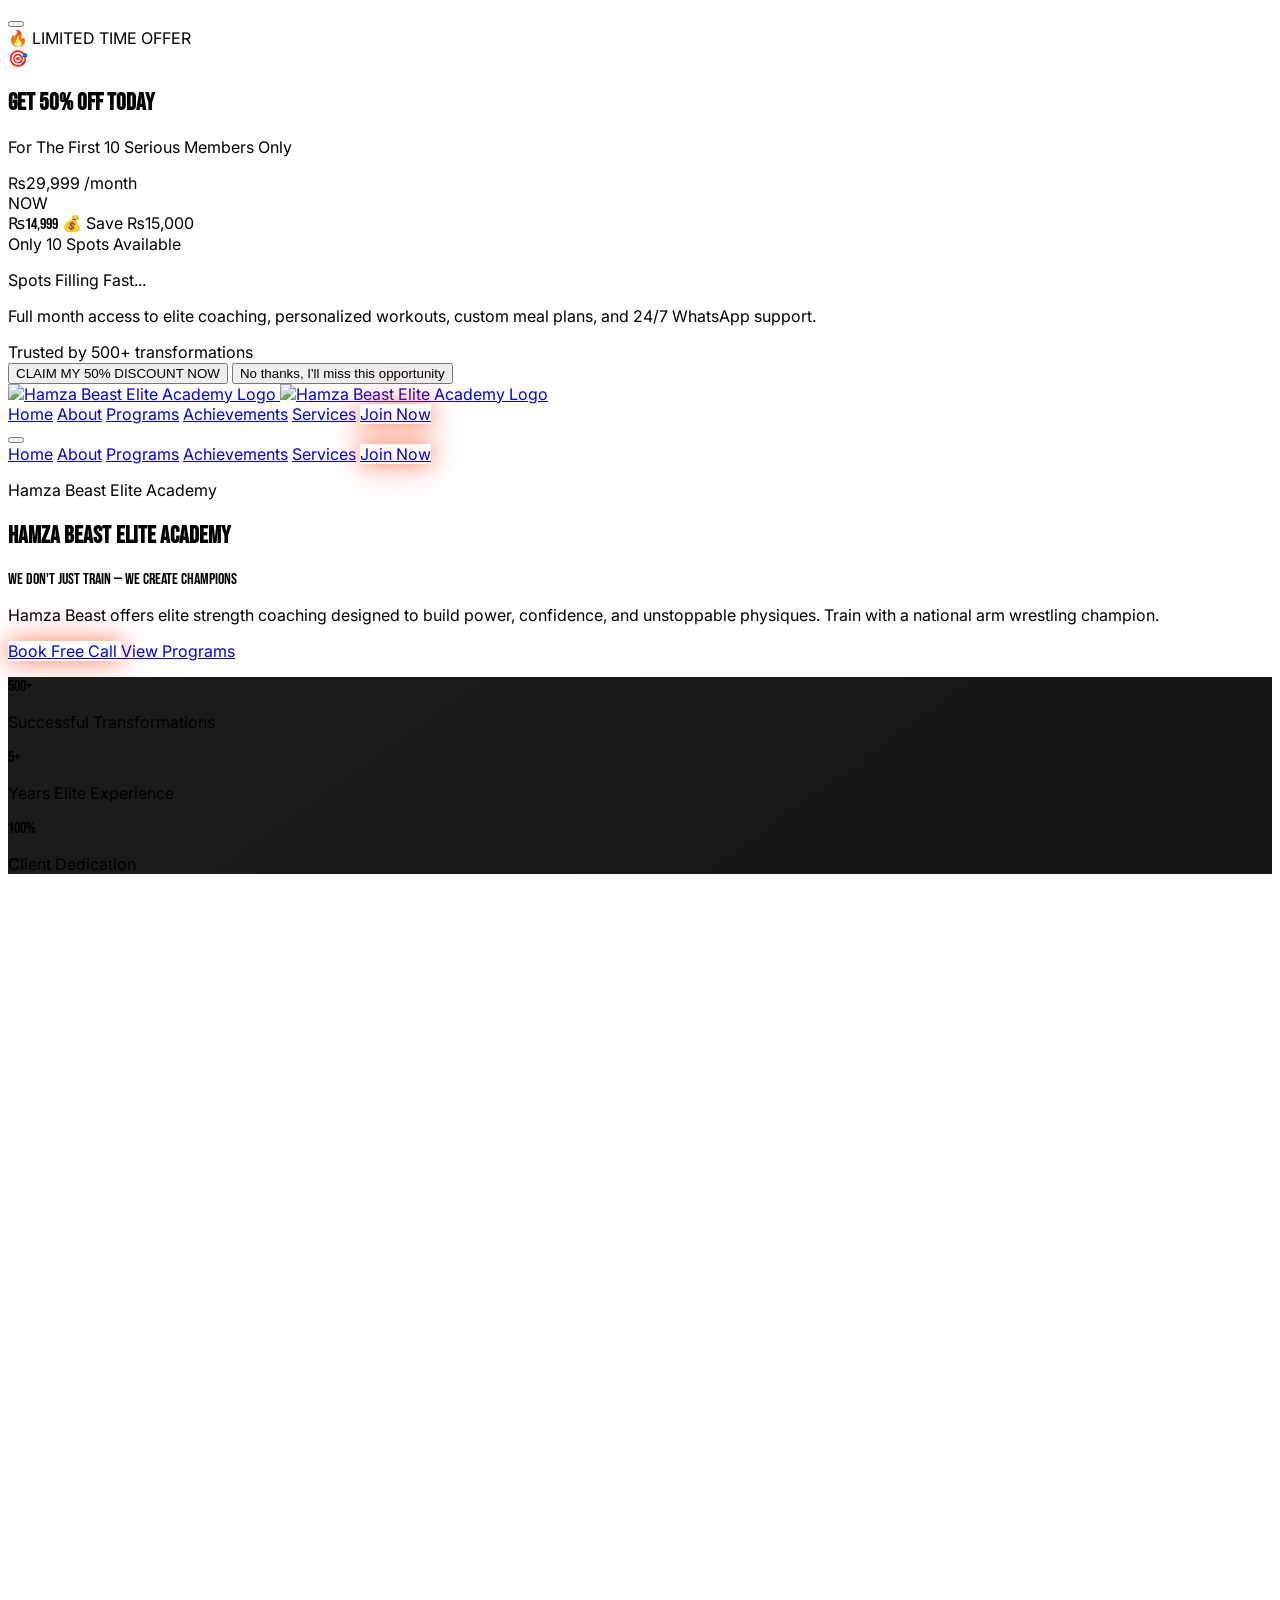
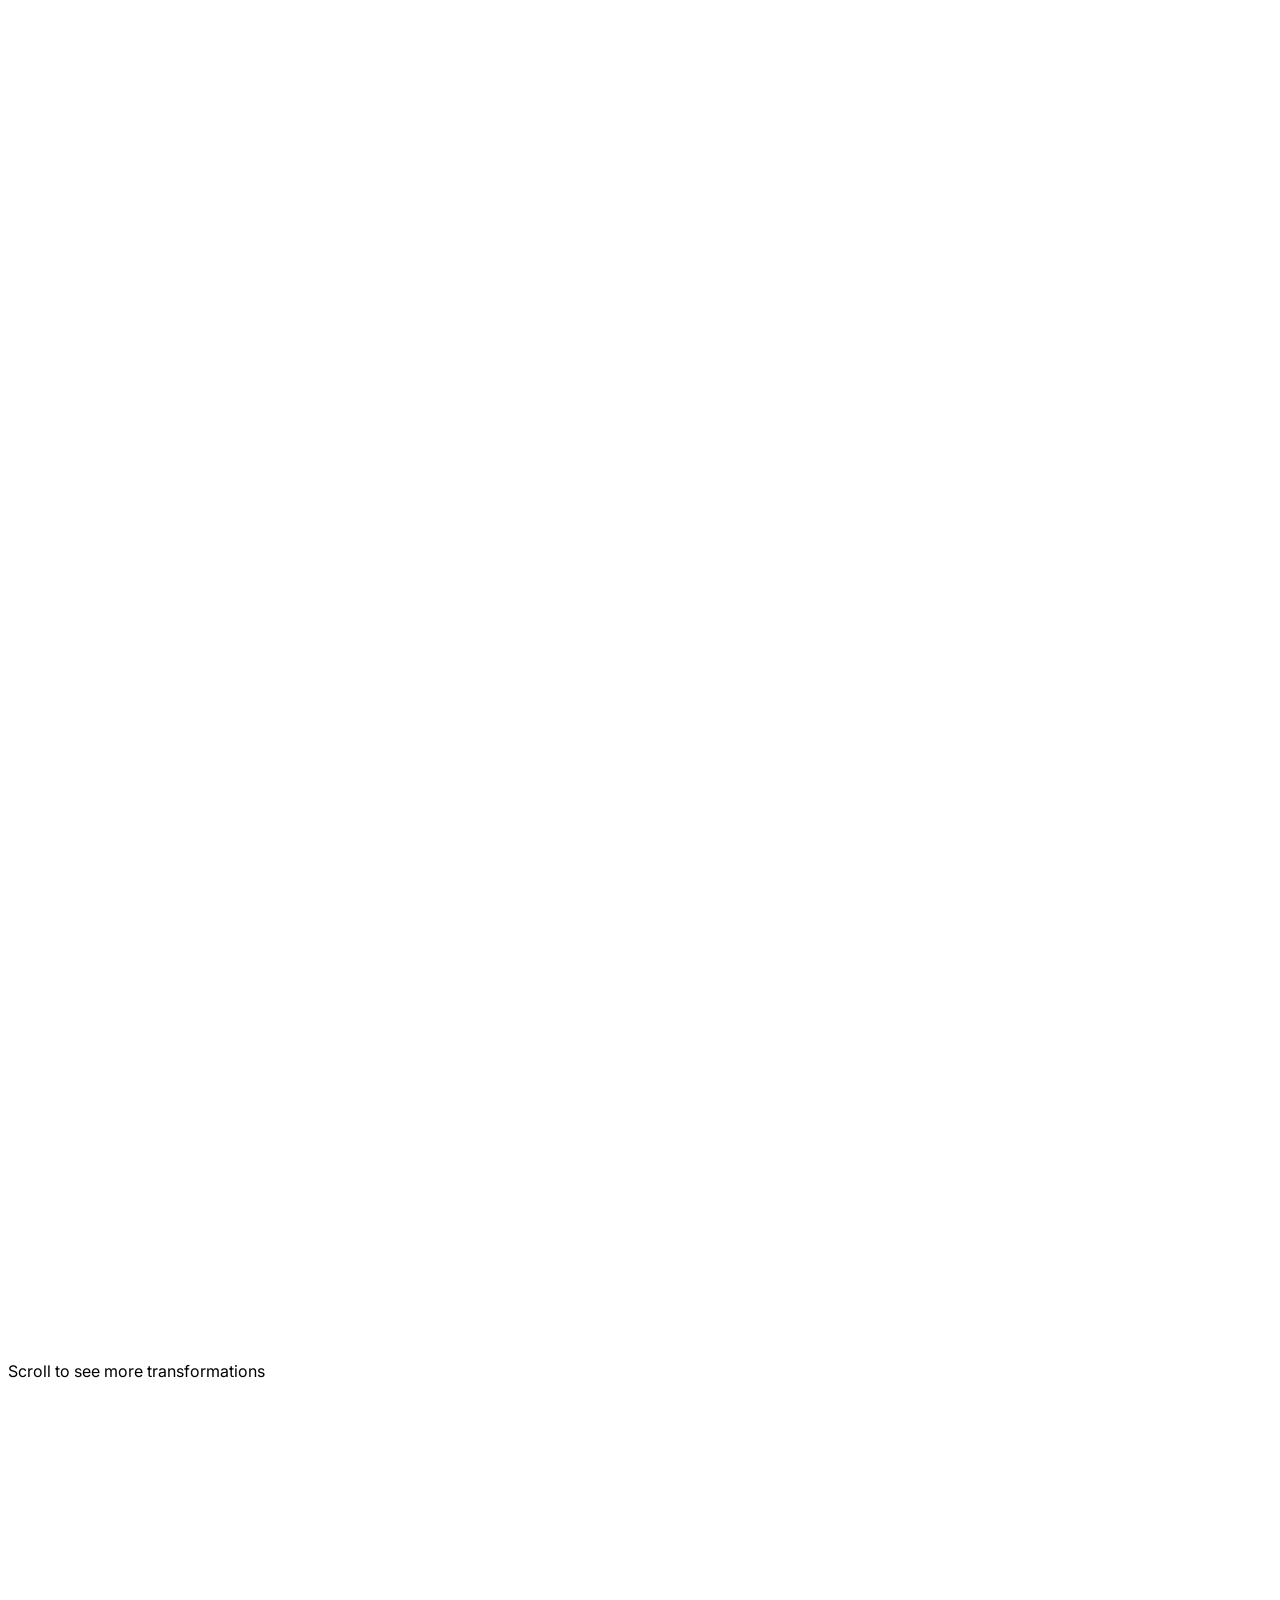
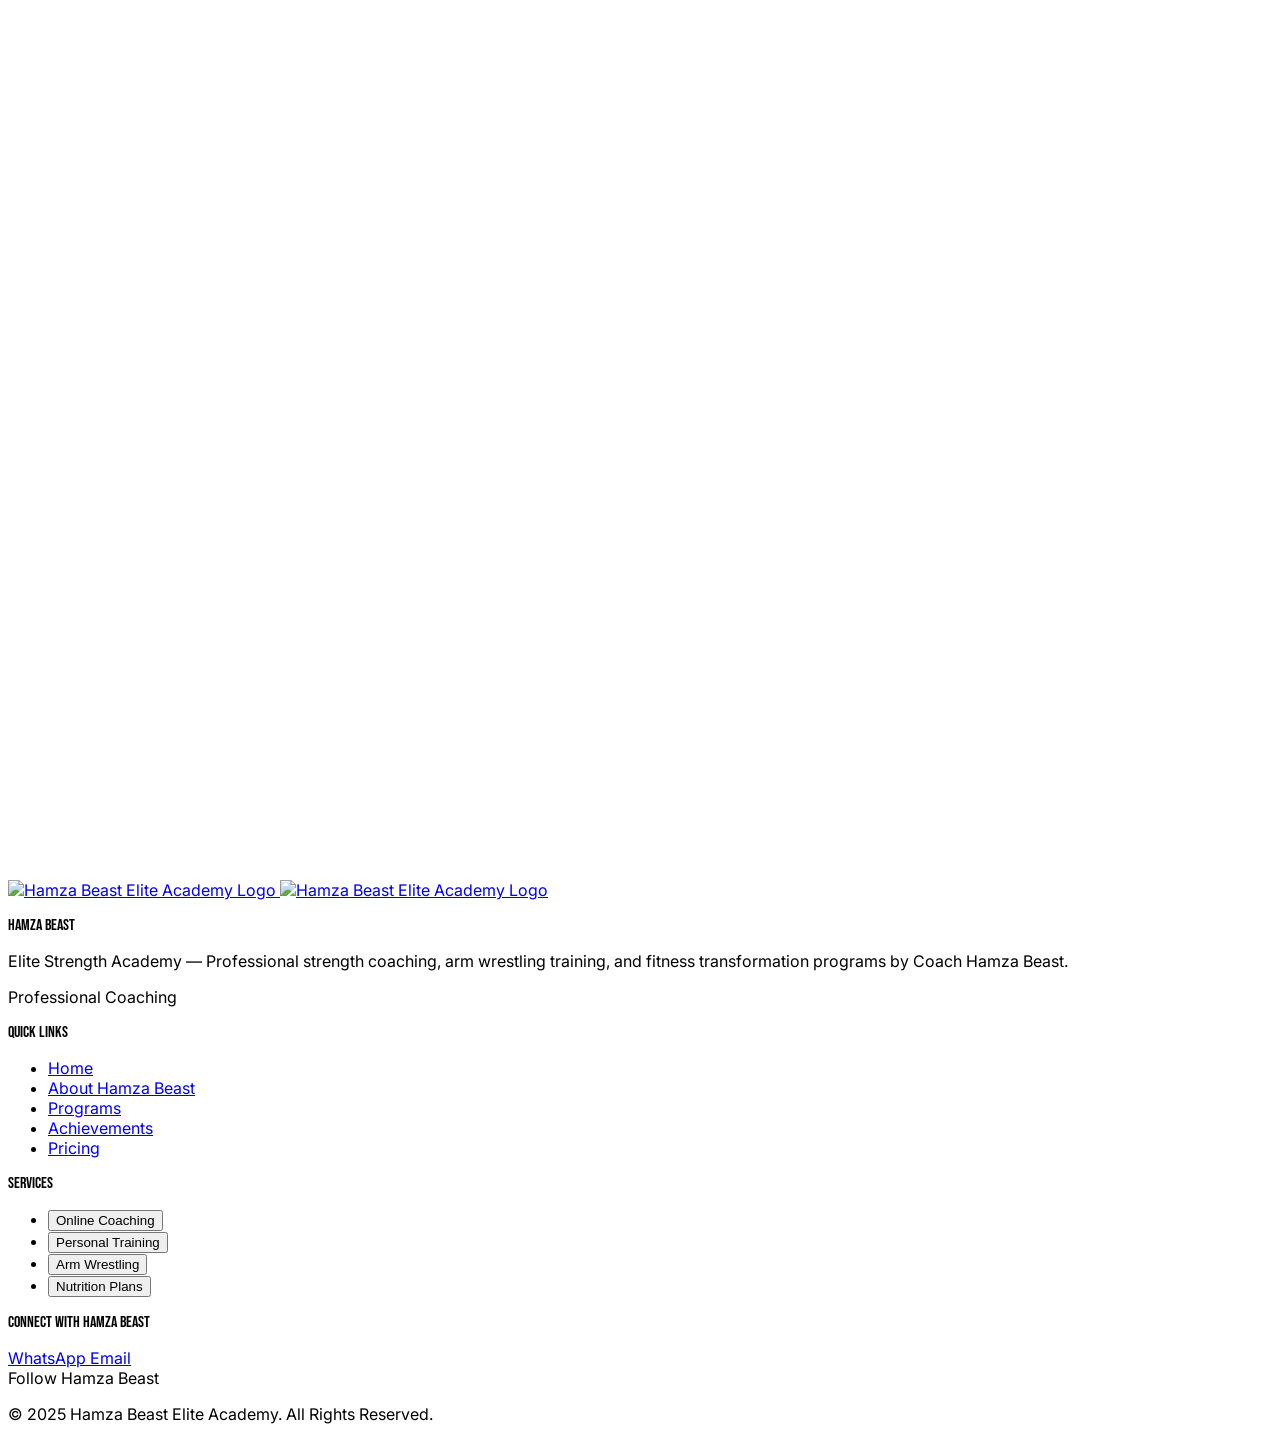
==== commit 1cb4f4e5: "Update index.html" ====
--- a/index.html
+++ b/index.html
@@ -181,44 +181,67 @@
 </head>
 <body class="h-full bg-primary font-inter text-white overflow-auto">
 
-    <div id="promo-overlay" class="popup-overlay">
-        <div class="popup-container">
-            <div class="popup-badge">🔥 LIMITED TIME OFFER</div>
-            <button class="popup-close" id="popup-close-btn" aria-label="Close Popup">&times;</button>
-            <div class="popup-content">
-                <div class="popup-emoji animate-bounce">🎯</div>
-                <h2 class="popup-heading">GET <span class="discount">50% OFF</span> TODAY</h2>
-                <p class="popup-subheading">For The First 10 Serious Members Only</p>
-                <div class="popup-pricing-section">
-                    <div class="pricing-original">
-                        <span class="original-price">₨29,999</span>
-                        <span class="strike-through">/month</span>
-                    </div>
-                    <div class="pricing-divider"><span class="divider-text">NOW</span></div>
-                    <div class="pricing-offer">
-                        <span class="offer-price">₨14,999</span>
-                        <p class="save-text">💰 Save ₨15,000 Instantly</p>
-                    </div>
-                </div>
-                <div class="urgency-container">
-                    <div class="scarcity-alert">
-                        <i data-lucide="alert-circle" class="w-4 h-4"></i>
-                        <span>⚠ Only <span class="spots-remaining">10</span> Spots Available</span>
-                    </div>
-                    <div class="urgency-bar"><div class="urgency-fill"></div></div>
-                    <p class="urgency-text">Spots Filling Fast…</p>
-                </div>
-                <p class="popup-description">Full month access to Hamza Beast elite coaching, personalized workouts, custom meal plans, and 24/7 WhatsApp support.</p>
-                <div class="social-proof">
-                    <i data-lucide="check-circle" class="w-4 h-4"></i>
-                    <span>Trusted by 500+ transformations</span>
-                </div>
-                <div class="popup-button-group">
-                    <button class="popup-btn-primary animate-pulse-glow" id="popup-claim-btn">
-                        <i data-lucide="zap" class="w-5 h-5"></i> CLAIM MY 50% DISCOUNT NOW
-                        <i data-lucide="arrow-right" class="w-5 h-5"></i>
+   <div id="promo-overlay" class="fixed inset-0 bg-black/80 backdrop-blur-sm z-[9999] flex items-center justify-center opacity-0 invisible transition-all duration-300">
+        <div id="promo-container" class="relative bg-gradient-to-br from-[#1a1a1a] to-[#0f0f0f] border-2 border-accent/30 rounded-[2rem] p-6 sm:p-8 max-w-md w-[90%] shadow-[0_0_50px_rgba(255,60,0,0.15)] transform scale-95 transition-transform duration-300">
+            
+            <button class="absolute top-4 right-4 w-8 h-8 flex items-center justify-center rounded-full bg-white/5 text-white/50 hover:bg-accent/20 hover:text-accent transition-colors border border-transparent hover:border-accent/30" id="popup-close-btn" aria-label="Close Popup">
+                <i data-lucide="x" class="w-5 h-5"></i>
+            </button>
+
+            <div class="absolute -top-4 left-1/2 -translate-x-1/2 bg-gradient-to-r from-accent to-accent-light text-white px-5 py-1.5 rounded-full text-xs font-bold uppercase tracking-widest shadow-[0_0_20px_rgba(255,60,0,0.4)] flex items-center gap-2 whitespace-nowrap">
+                🔥 LIMITED TIME OFFER
+            </div>
+
+            <div class="text-center mt-4">
+                <div class="text-4xl mb-3 animate-bounce">🎯</div>
+                <h2 class="font-bebas text-4xl sm:text-5xl text-white leading-none tracking-wide mb-2">
+                    GET <span class="text-accent drop-shadow-[0_0_10px_rgba(255,60,0,0.5)]">50% OFF</span> TODAY
+                </h2>
+                <p class="text-accent uppercase text-xs font-bold tracking-wider mb-6">For The First 10 Serious Members Only</p>
+                
+                <div class="bg-accent/5 border border-accent/20 rounded-2xl p-4 flex items-center justify-center gap-5 mb-6">
+                    <div class="flex flex-col items-end">
+                        <span class="text-white/40 line-through text-lg font-bold">₨29,999</span>
+                        <span class="text-white/30 text-[10px] uppercase tracking-widest">/month</span>
+                    </div>
+                    <div class="w-12 h-12 rounded-full bg-gradient-to-br from-accent to-accent-light flex items-center justify-center shadow-[0_0_15px_rgba(255,60,0,0.4)] shrink-0">
+                        <span class="text-white text-[11px] font-black uppercase tracking-wide">NOW</span>
+                    </div>
+                    <div class="flex flex-col items-start">
+                        <span class="text-accent font-bebas text-4xl leading-none">₨14,999</span>
+                        <span class="text-accent font-bold text-[11px] mt-1 tracking-wide">💰 Save ₨15,000</span>
+                    </div>
+                </div>
+
+                <div class="bg-accent/10 border-l-4 border-accent rounded-r-xl p-3.5 mb-6 text-left">
+                    <div class="flex items-center gap-2 text-accent font-bold text-sm mb-2.5 uppercase tracking-wide">
+                        <i data-lucide="alert-triangle" class="w-4 h-4"></i>
+                        <span>Only <span id="spots-remaining" class="bg-accent text-white px-2 py-0.5 rounded text-base mx-1 shadow-md">10</span> Spots Available</span>
+                    </div>
+                    <div class="w-full h-2 bg-black/60 rounded-full overflow-hidden mb-1.5">
+                        <div id="spots-progress" class="h-full bg-gradient-to-r from-accent to-accent-light w-[100%] rounded-full shadow-[0_0_10px_rgba(255,60,0,0.8)] transition-all duration-1000 ease-out"></div>
+                    </div>
+                    <p class="text-accent/80 text-[10px] font-bold uppercase tracking-wider text-right">Spots Filling Fast...</p>
+                </div>
+
+                <p class="text-white/70 text-sm mb-6 leading-relaxed px-2">
+                    Full month access to elite coaching, personalized workouts, custom meal plans, and 24/7 WhatsApp support.
+                </p>
+
+                <div class="flex items-center justify-center gap-2 text-green-400 bg-green-400/10 py-2 px-4 rounded-full text-xs font-bold mb-6 w-max mx-auto border border-green-400/20">
+                    <i data-lucide="check-circle-2" class="w-4 h-4"></i>
+                    Trusted by 500+ transformations
+                </div>
+
+                <div class="flex flex-col gap-4">
+                    <button id="popup-claim-btn" class="w-full py-4 bg-gradient-to-r from-accent to-accent-light rounded-full text-white font-black uppercase tracking-wider text-sm flex items-center justify-center gap-3 shadow-[0_0_20px_rgba(255,60,0,0.4)] hover:shadow-[0_0_30px_rgba(255,60,0,0.6)] hover:scale-[1.02] transition-all duration-300">
+                        <i data-lucide="zap" class="w-4 h-4"></i>
+                        CLAIM MY 50% DISCOUNT NOW
+                        <i data-lucide="arrow-right" class="w-4 h-4"></i>
                     </button>
-                    <button class="popup-btn-secondary" id="popup-decline-btn">No thanks, I'll miss this opportunity</button>
+                    <button id="popup-decline-btn" class="text-white/40 text-xs hover:text-accent underline decoration-transparent hover:decoration-accent transition-all duration-300 font-medium">
+                        No thanks, I'll miss this opportunity
+                    </button>
                 </div>
             </div>
         </div>
@@ -981,3 +1004,4 @@
 
   gtag('config', 'G-TYG8GKPT5W');
 </script>
+<script id="Cookiebot" src="https://consent.cookiebot.com/uc.js" data-cbid="300582a8-7add-4854-9229-cee0dbde25e7" type="text/javascript" async></script>
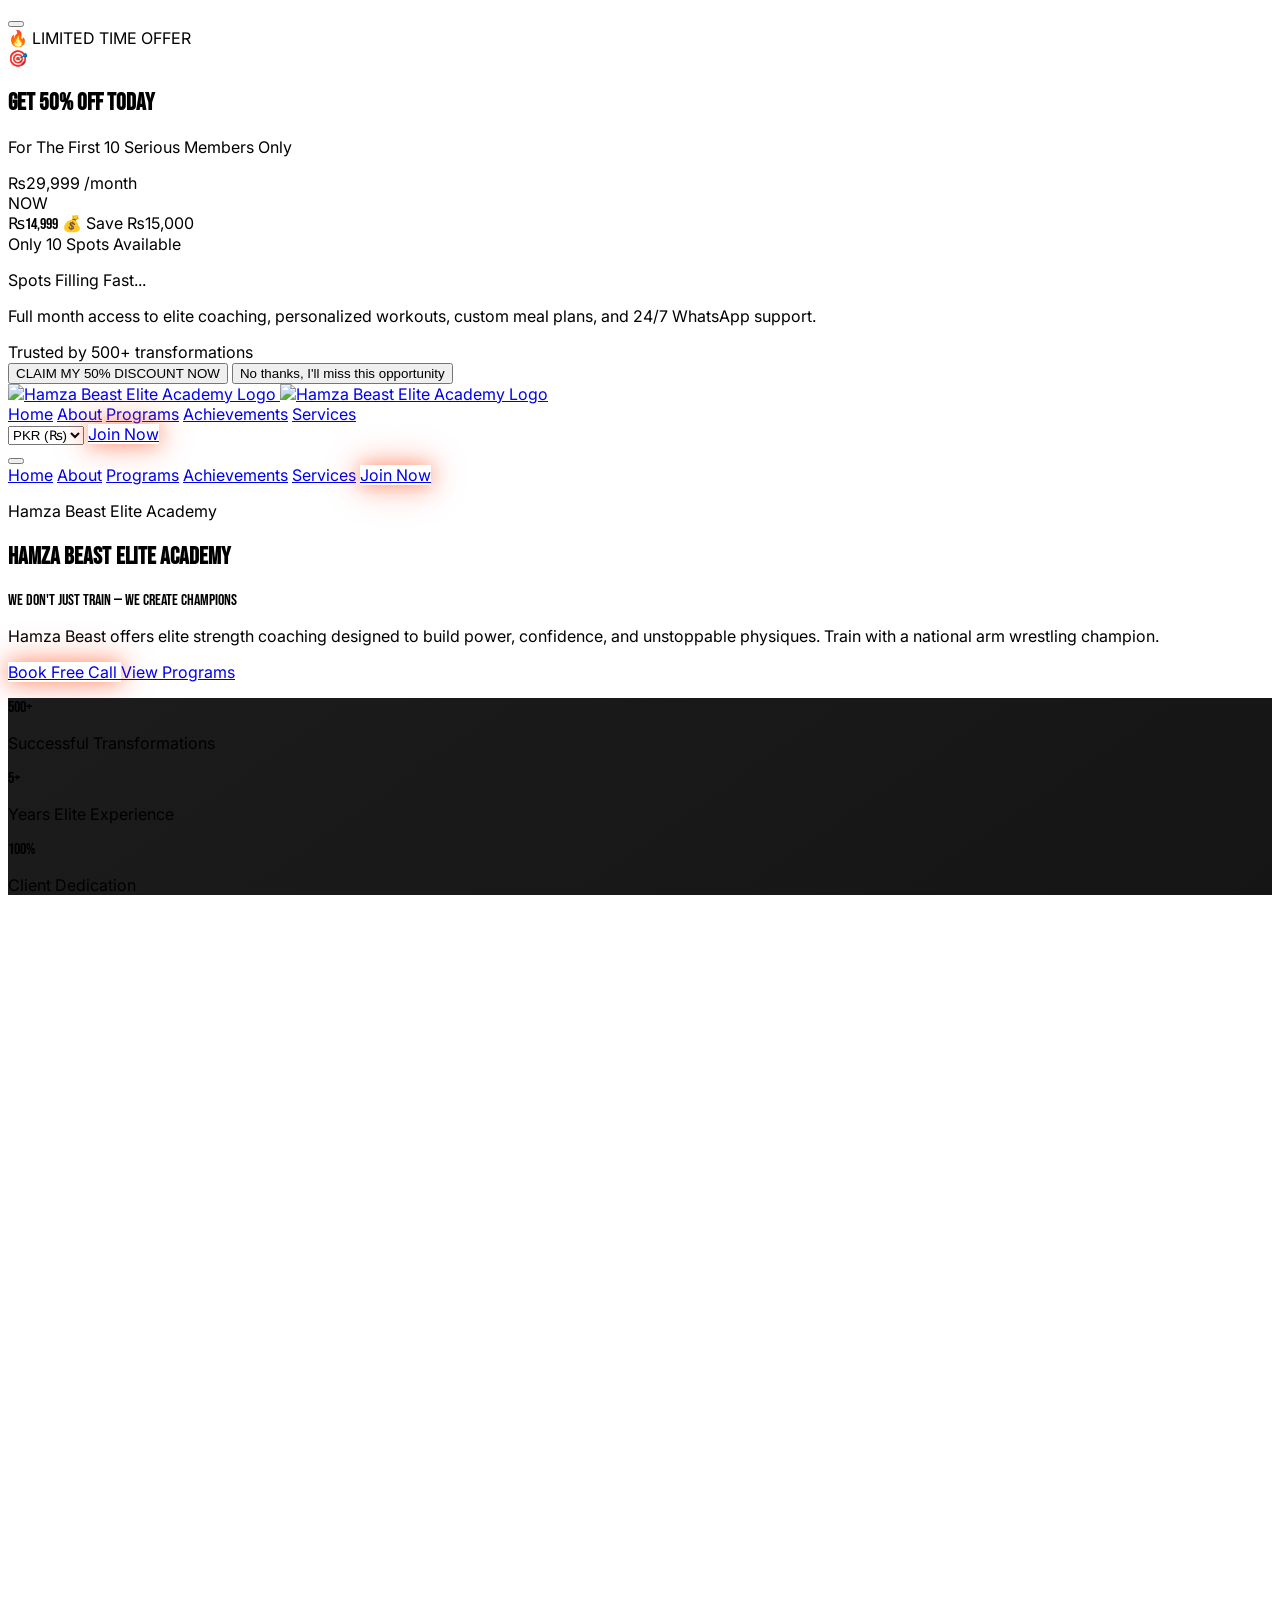
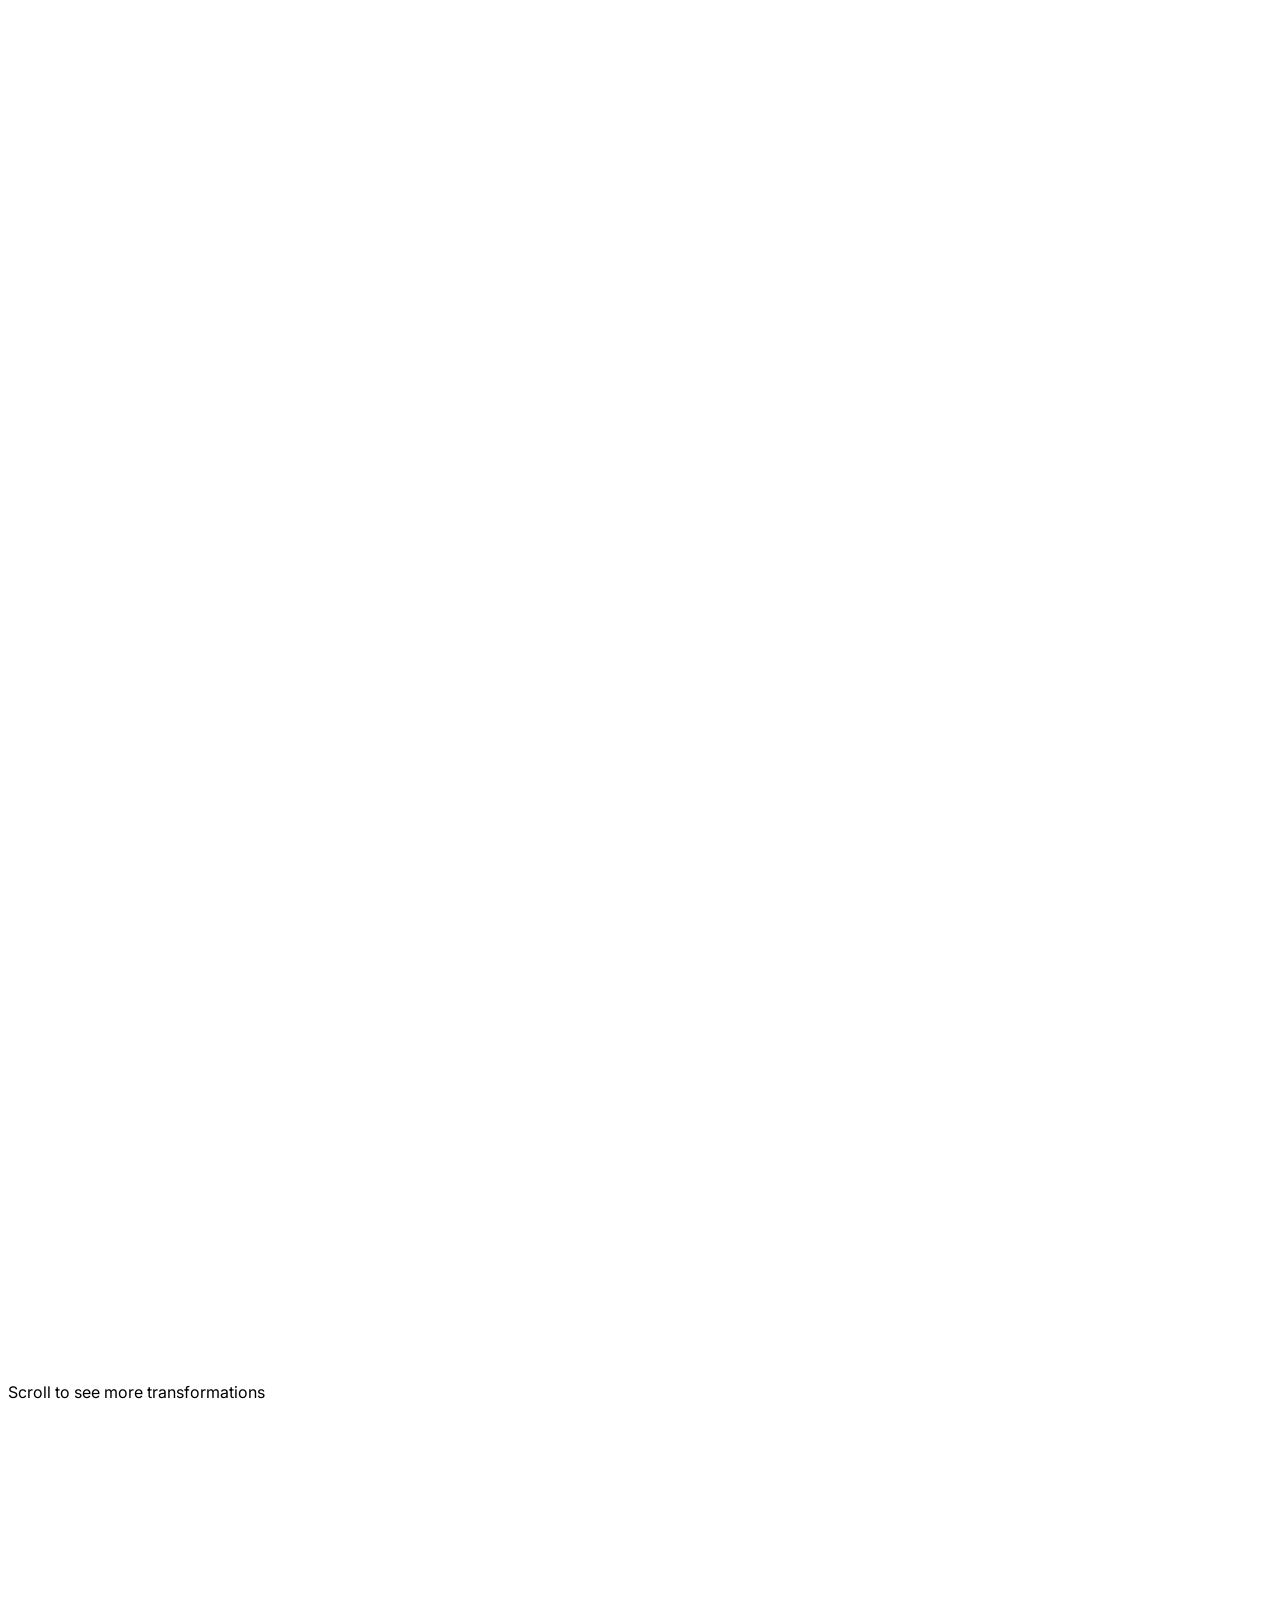
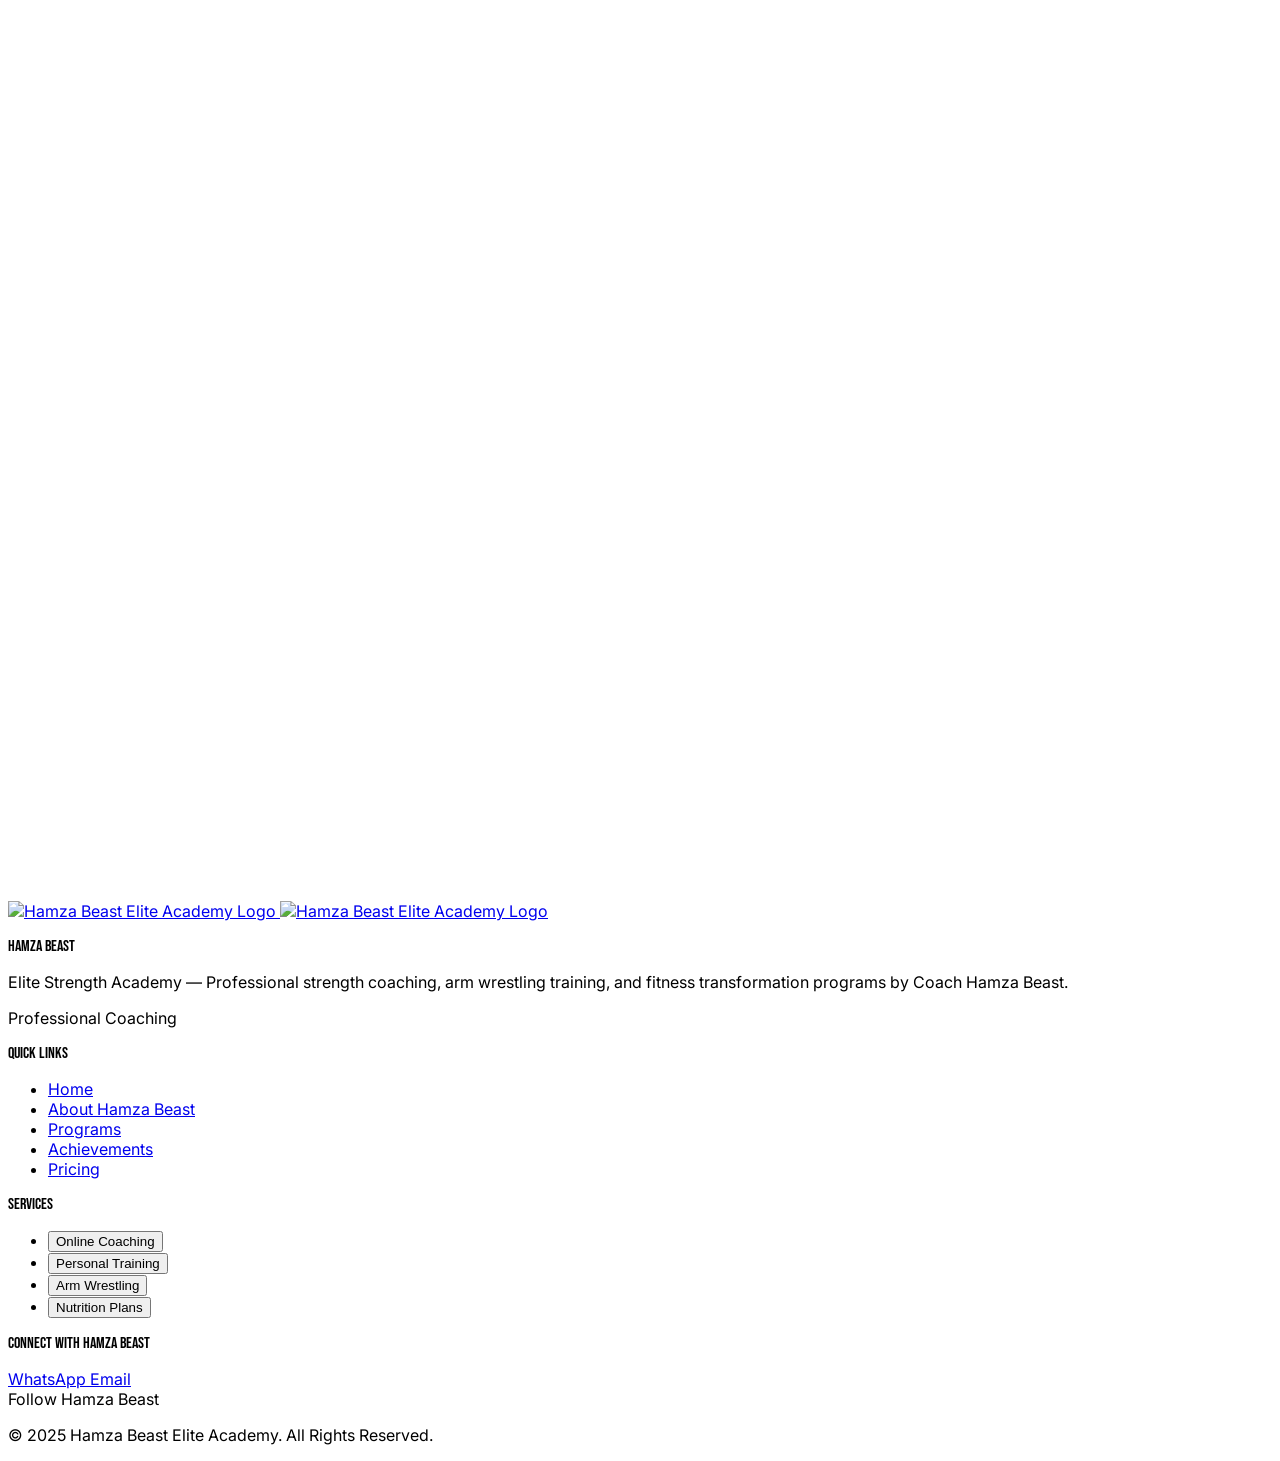
==== commit 1064e9a2: "Update index.html" ====
--- a/index.html
+++ b/index.html
@@ -264,7 +264,7 @@
                     <a href="#programs" class="text-sm font-semibold text-white/80 hover:text-accent transition-colors uppercase tracking-wide">Programs</a>
                     <a href="#achievements" class="text-sm font-semibold text-white/80 hover:text-accent transition-colors uppercase tracking-wide">Achievements</a>
                     <a href="#services-list" class="text-sm font-semibold text-white/80 hover:text-accent transition-colors uppercase tracking-wide">Services</a>
-                    <a href="#contact" class="ml-4 px-6 py-2.5 bg-accent rounded-full font-bold text-sm uppercase tracking-wide glow-red glow-red-hover transition-all duration-300 hover:bg-accent-light">Join Now</a>
+                    <div class="flex items-center ml-4 gap-4">     <select class="currency-switcher bg-transparent text-white/80 text-sm font-semibold uppercase tracking-wide cursor-pointer focus:outline-none border-b border-transparent hover:border-accent/50 transition-colors pb-1">         <option value="PKR" class="bg-primary text-white">PKR (₨)</option>         <option value="USD" class="bg-primary text-white">USD ($)</option>         <option value="GBP" class="bg-primary text-white">GBP (£)</option>         <option value="EUR" class="bg-primary text-white">EUR (€)</option>     </select>     <a href="#contact" class="px-6 py-2.5 bg-accent rounded-full font-bold text-sm uppercase tracking-wide glow-red glow-red-hover transition-all duration-300 hover:bg-accent-light">Join Now</a> </div>
                 </nav>
                 <button id="mobile-menu-btn" class="lg:hidden p-2 rounded-lg text-white hover:bg-white/10 transition-colors" aria-label="Toggle Menu">
                     <i data-lucide="menu" class="w-6 h-6"></i>
--- a/css/style.css
+++ b/css/style.css
@@ -145,3 +145,11 @@
 
 .service-page { display: none; }
 .service-page.active { display: block; }
+/* Popup Visibility Utilities */
+#promo-overlay.active {
+    opacity: 1;
+    visibility: visible;
+}
+#promo-overlay.active #promo-container {
+    transform: scale(1);
+}
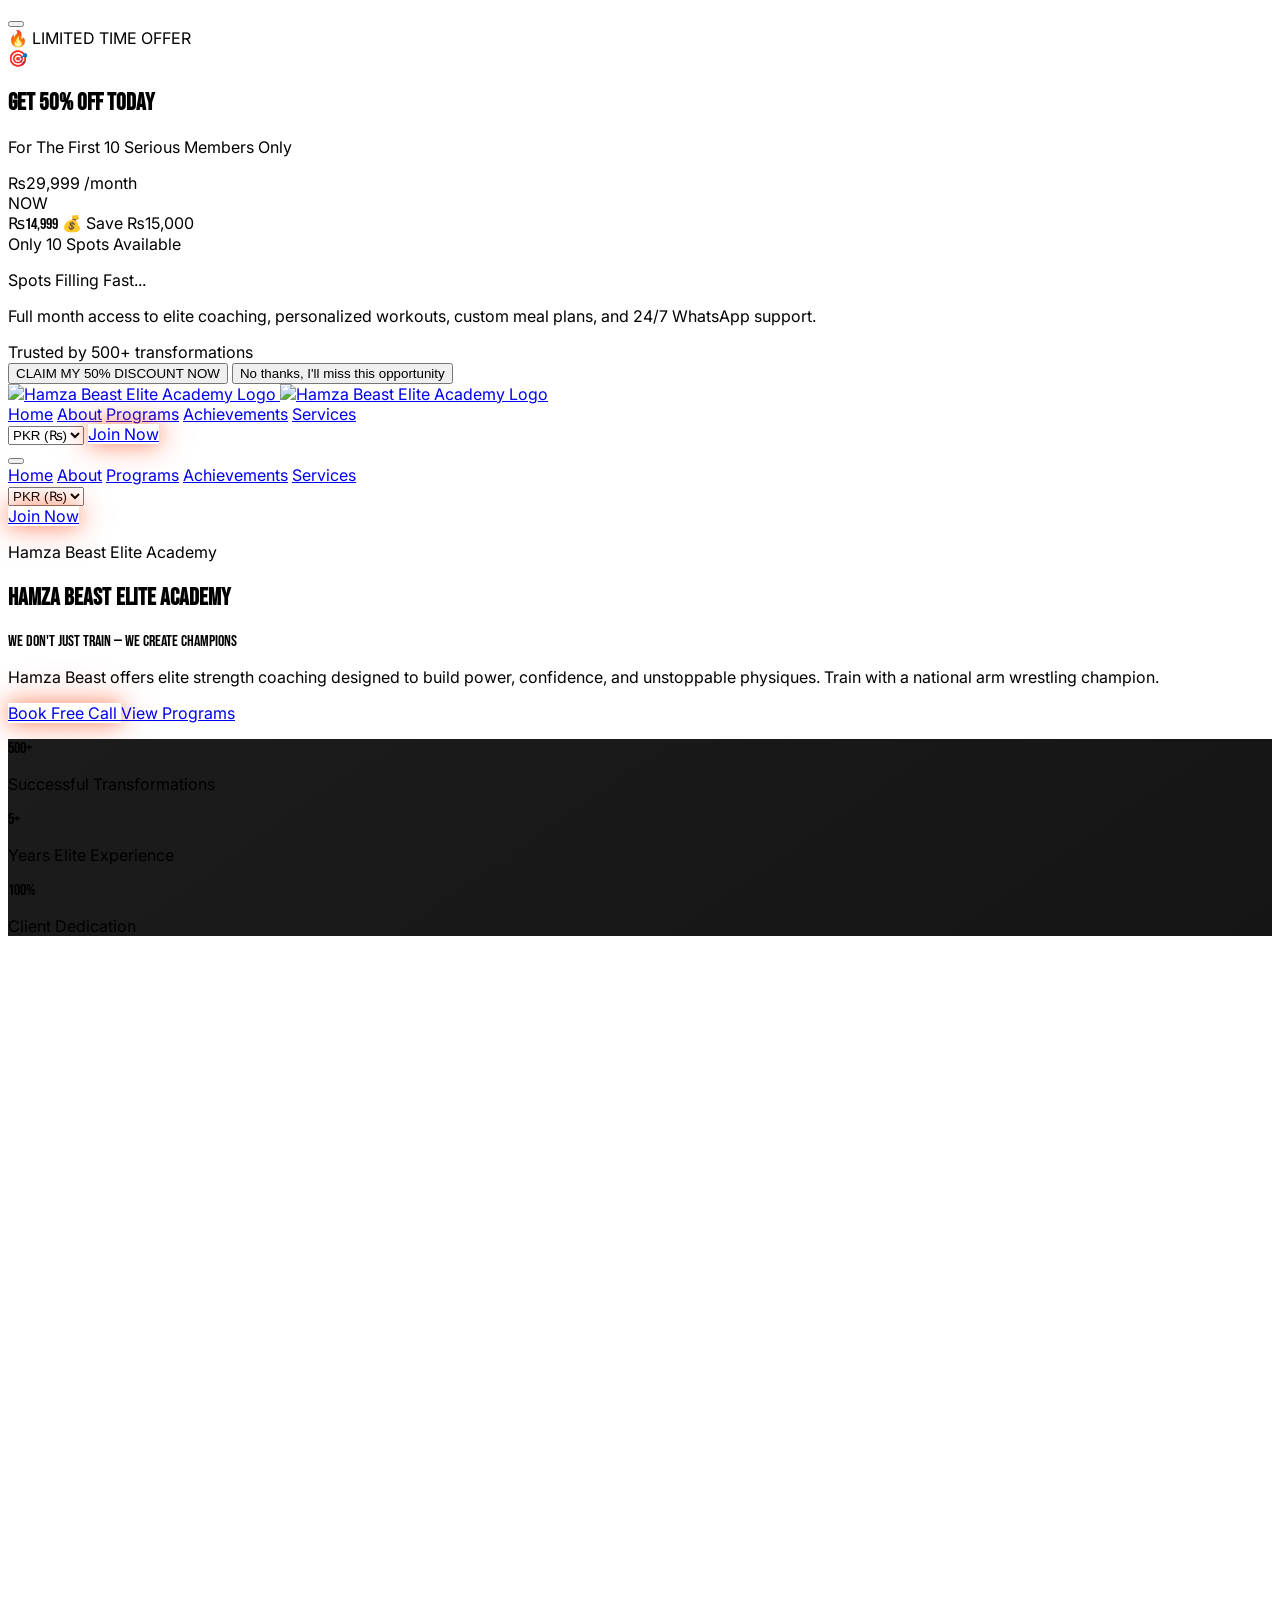
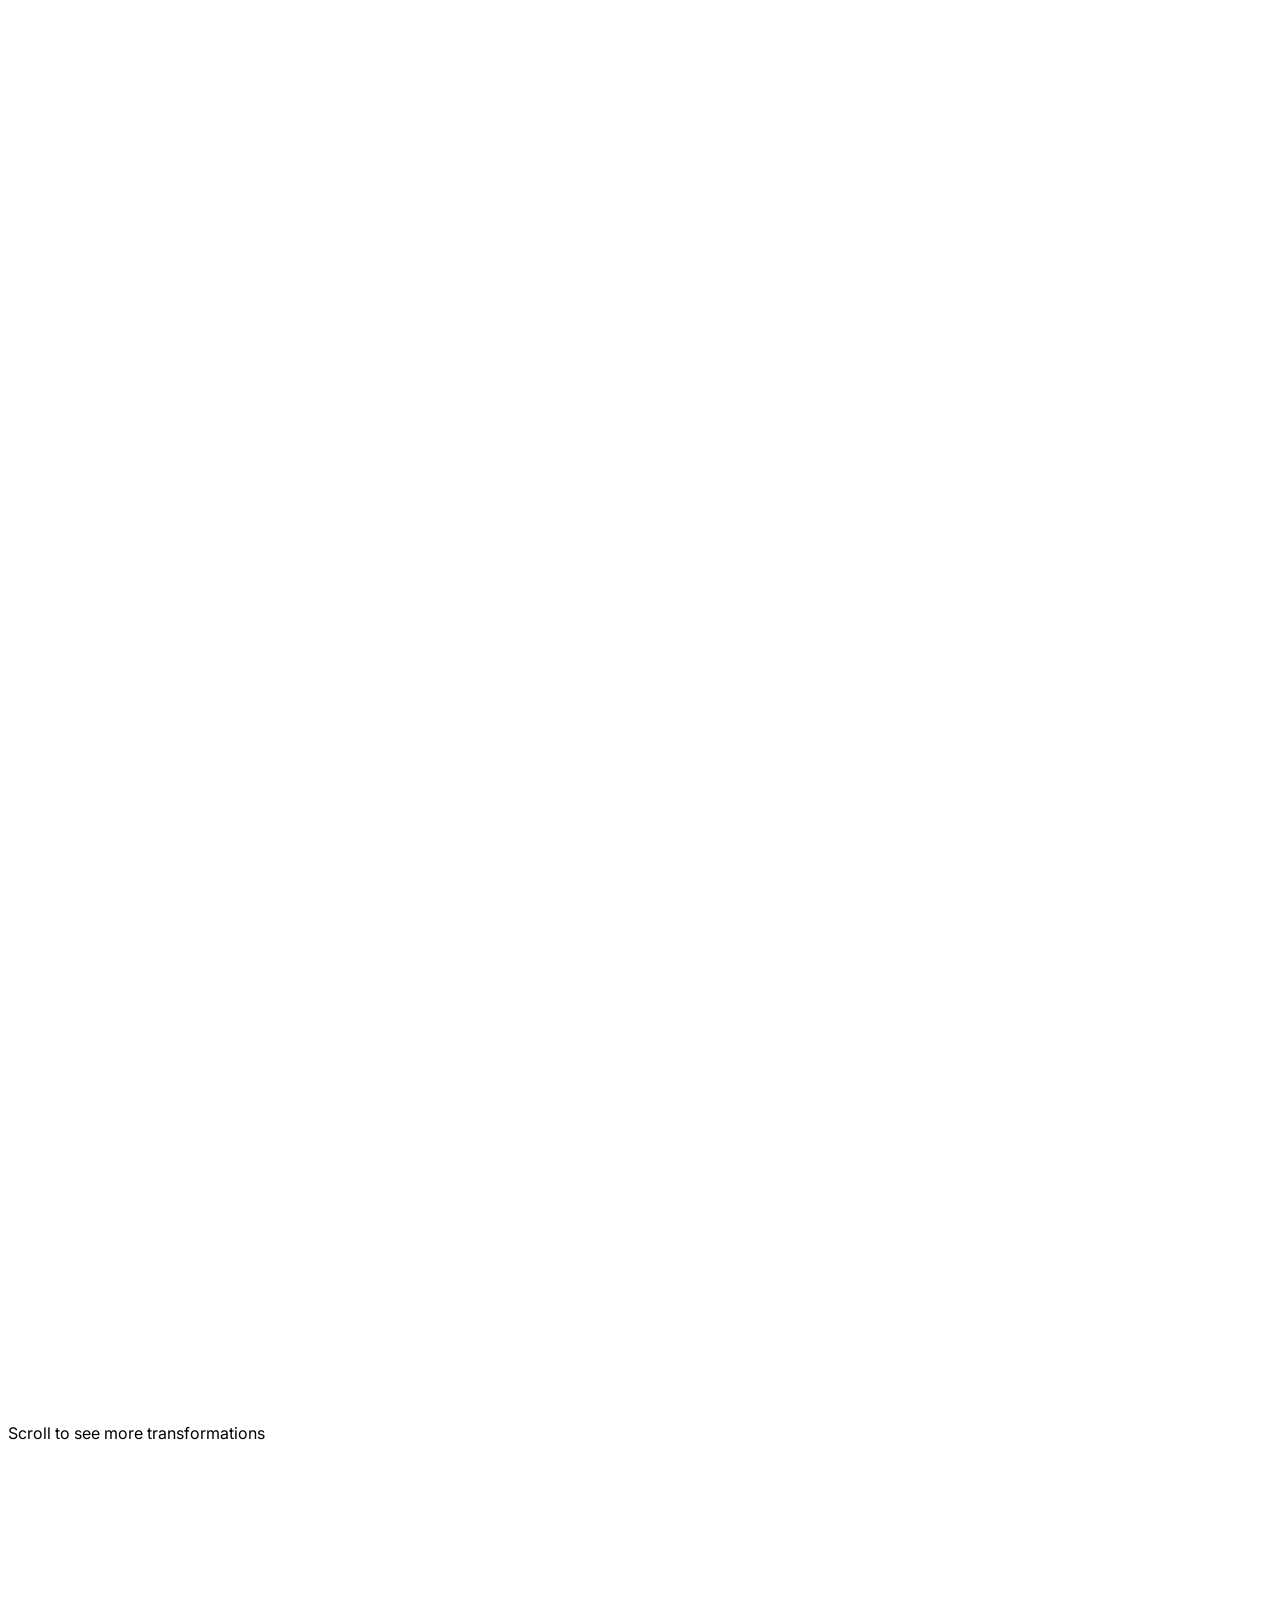
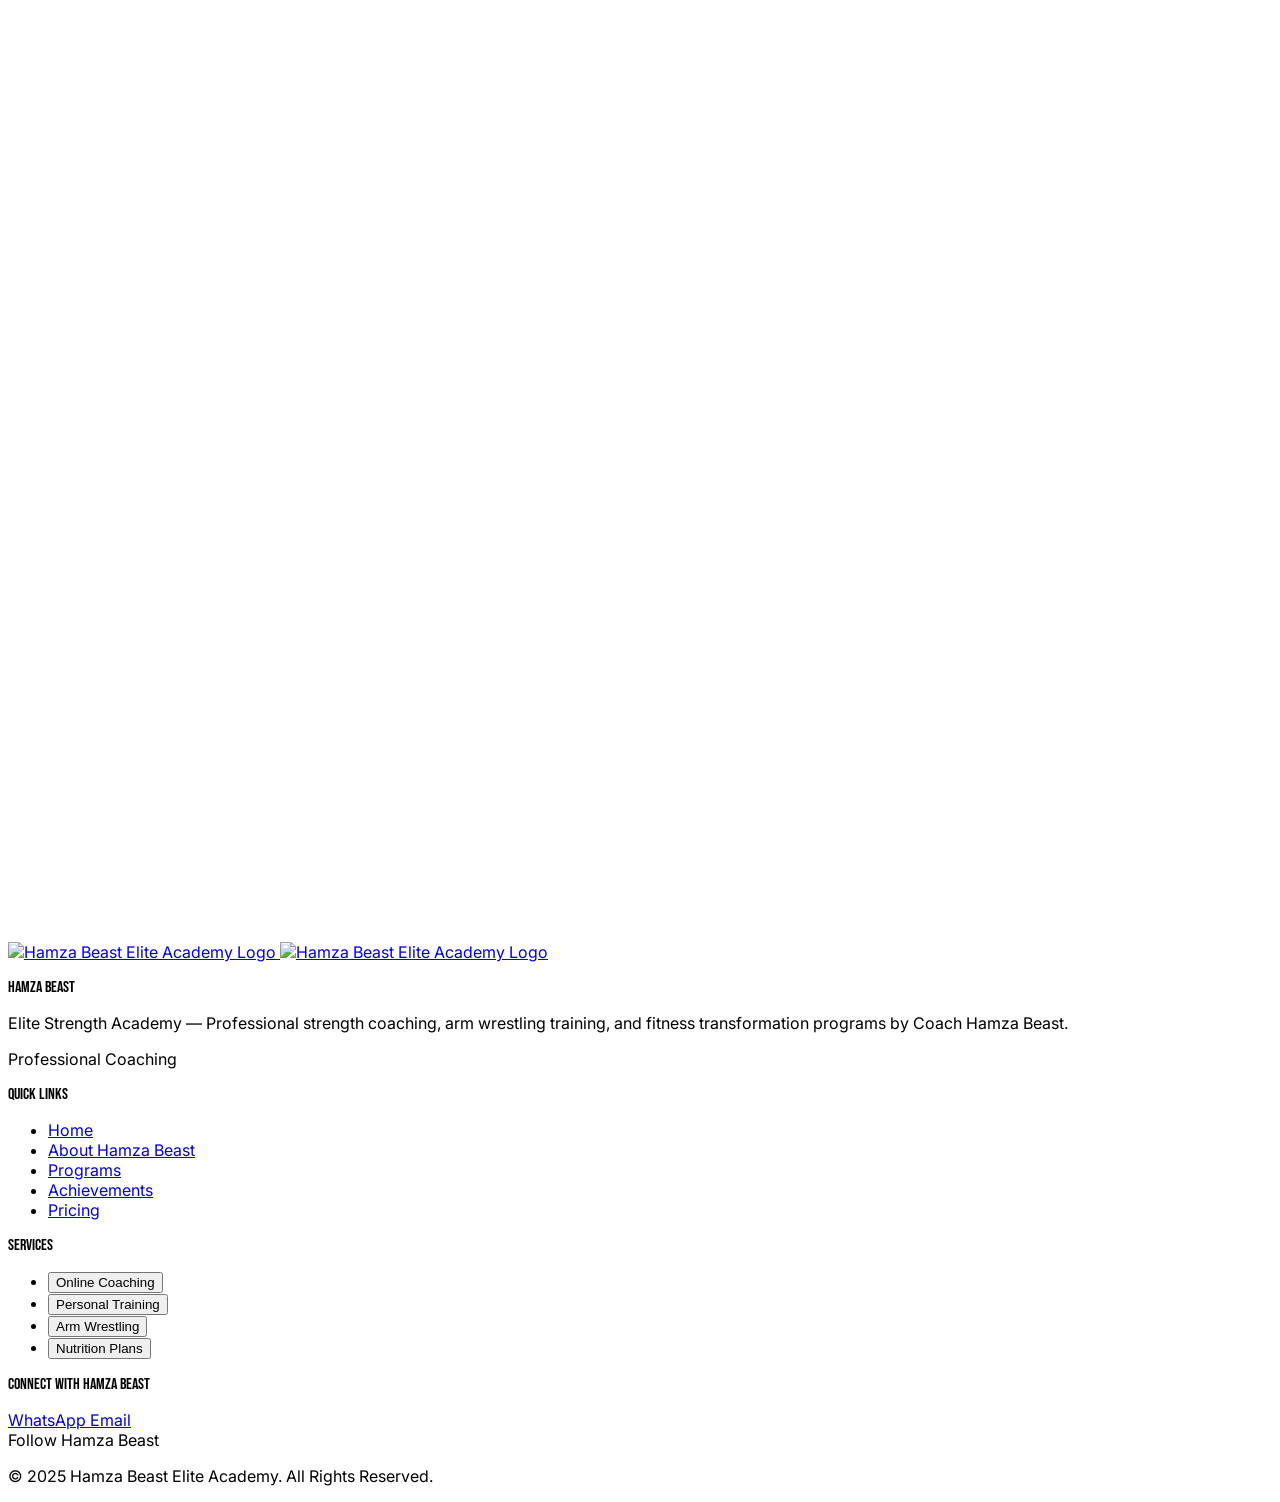
==== commit 7e35d99e: "Update index.html" ====
--- a/index.html
+++ b/index.html
@@ -278,7 +278,7 @@
                 <a href="#programs" class="block py-2 text-sm font-semibold text-white/80 hover:text-accent transition-colors uppercase tracking-wide">Programs</a>
                 <a href="#achievements" class="block py-2 text-sm font-semibold text-white/80 hover:text-accent transition-colors uppercase tracking-wide">Achievements</a>
                 <a href="#services-list" class="block py-2 text-sm font-semibold text-white/80 hover:text-accent transition-colors uppercase tracking-wide">Services</a>
-                <a href="#contact" class="block mt-4 px-6 py-3 bg-accent rounded-full font-bold text-sm uppercase tracking-wide text-center glow-red">Join Now</a>
+                <div class="flex items-center justify-between mt-4 px-2">     <select class="currency-switcher bg-transparent text-white/80 text-sm font-semibold uppercase tracking-wide cursor-pointer focus:outline-none border-b border-white/20 pb-1 w-auto">         <option value="PKR" class="bg-primary text-white">PKR (₨)</option>         <option value="USD" class="bg-primary text-white">USD ($)</option>         <option value="GBP" class="bg-primary text-white">GBP (£)</option>         <option value="EUR" class="bg-primary text-white">EUR (€)</option>     </select> </div> <a href="#contact" class="block mt-4 px-6 py-3 bg-accent rounded-full font-bold text-sm uppercase tracking-wide text-center glow-red">Join Now</a>
             </div>
         </nav>
     </header>
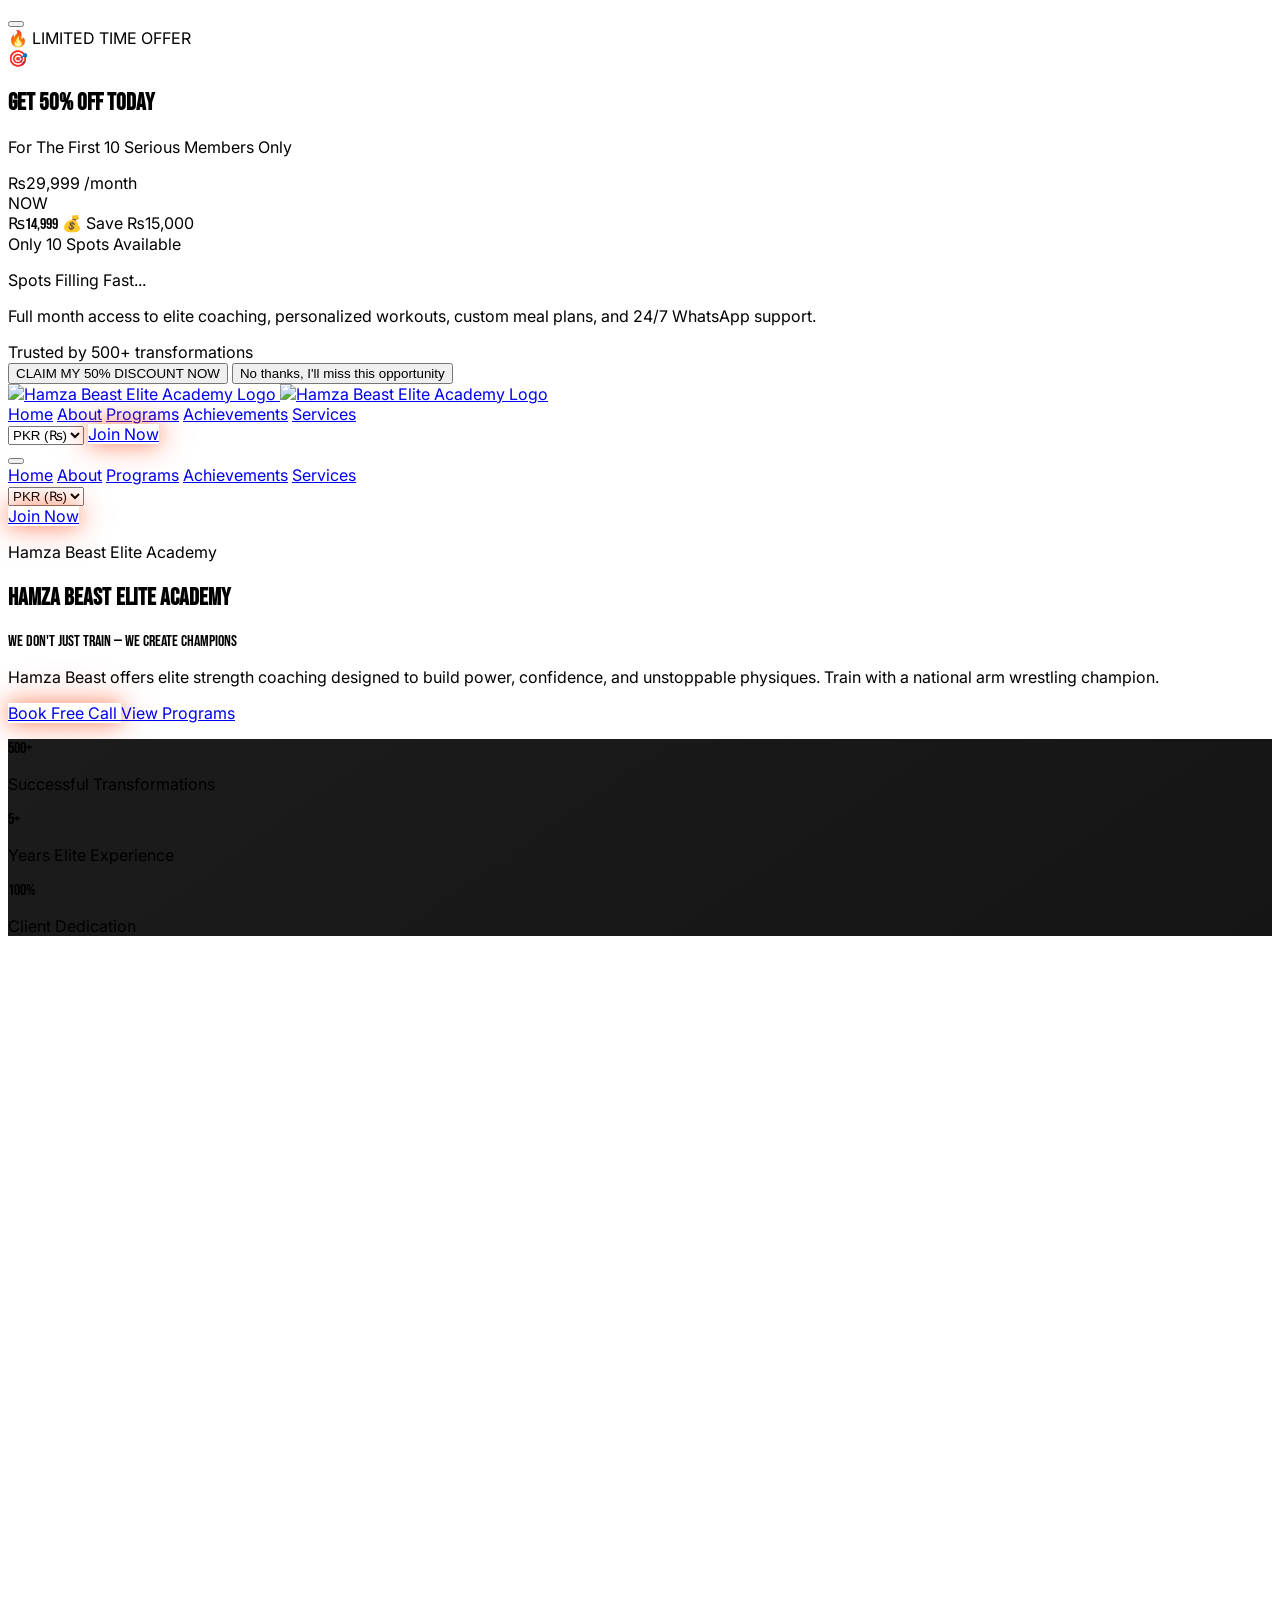
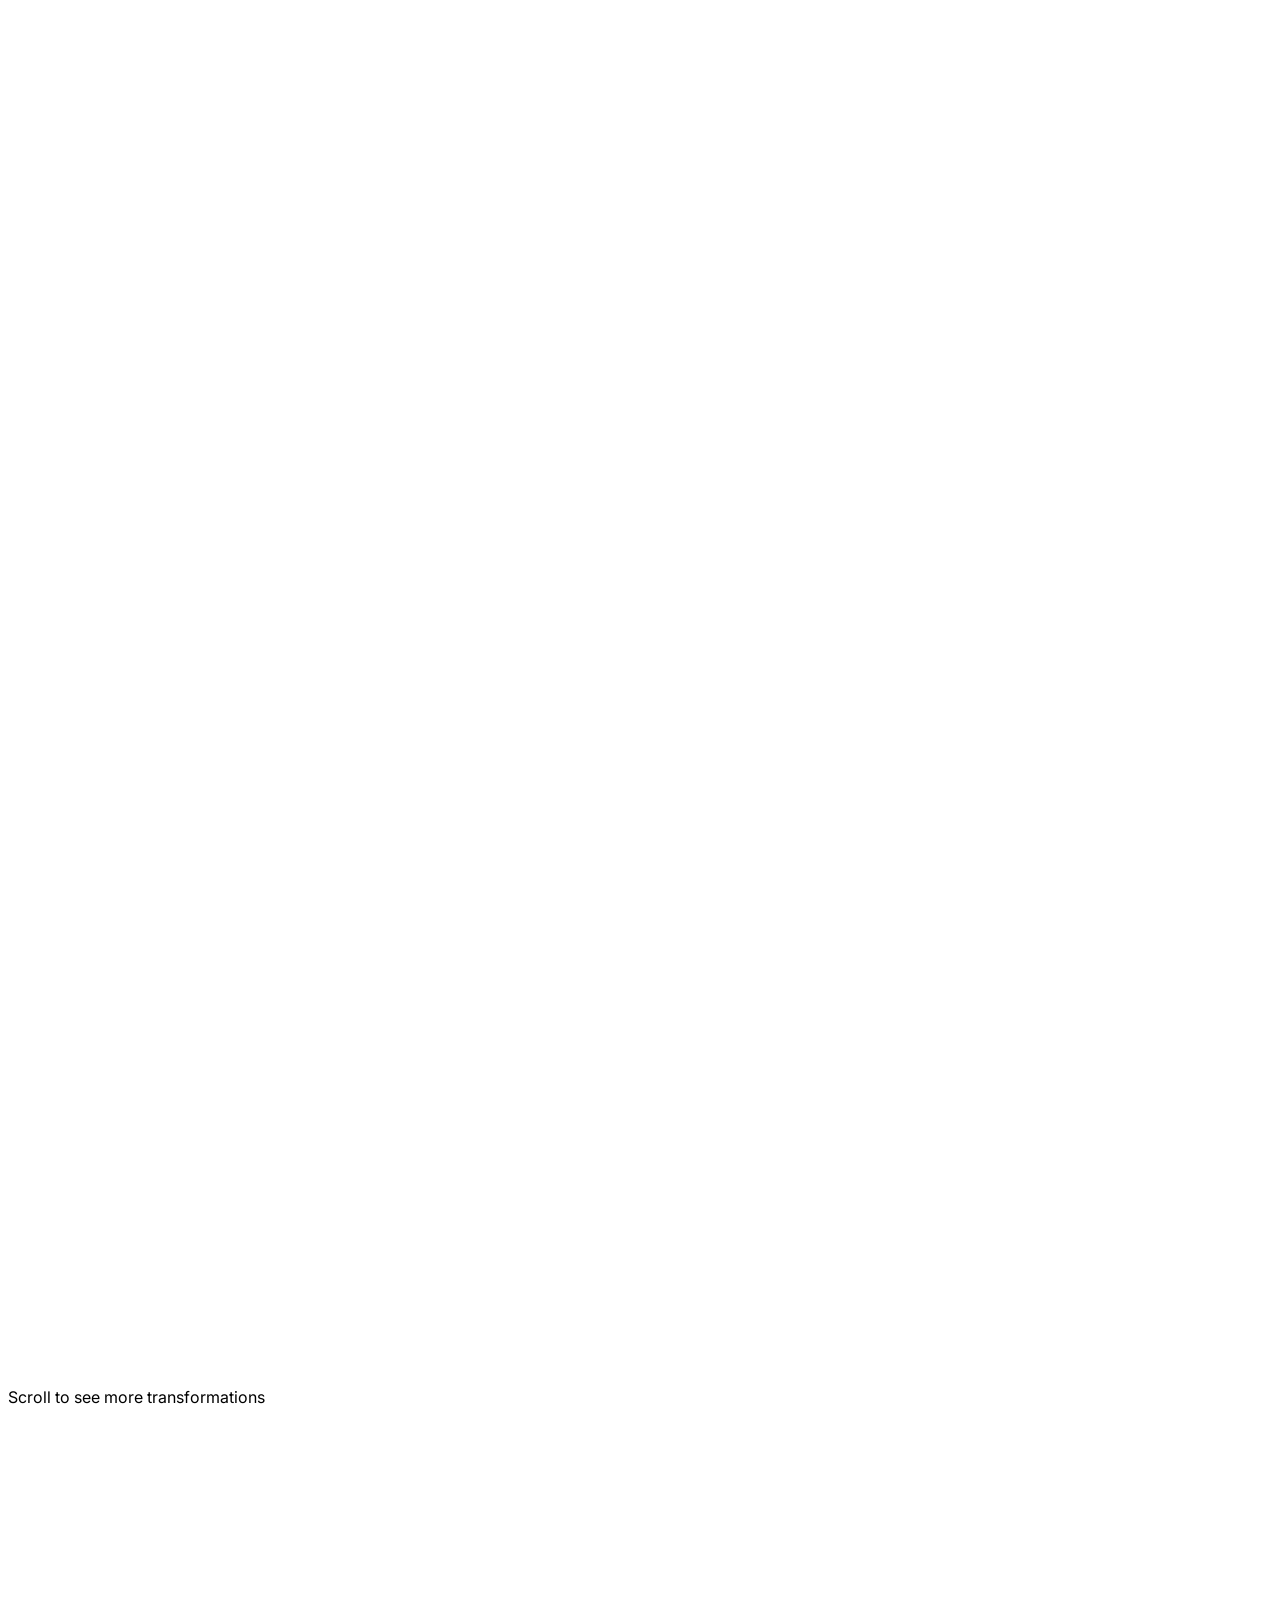
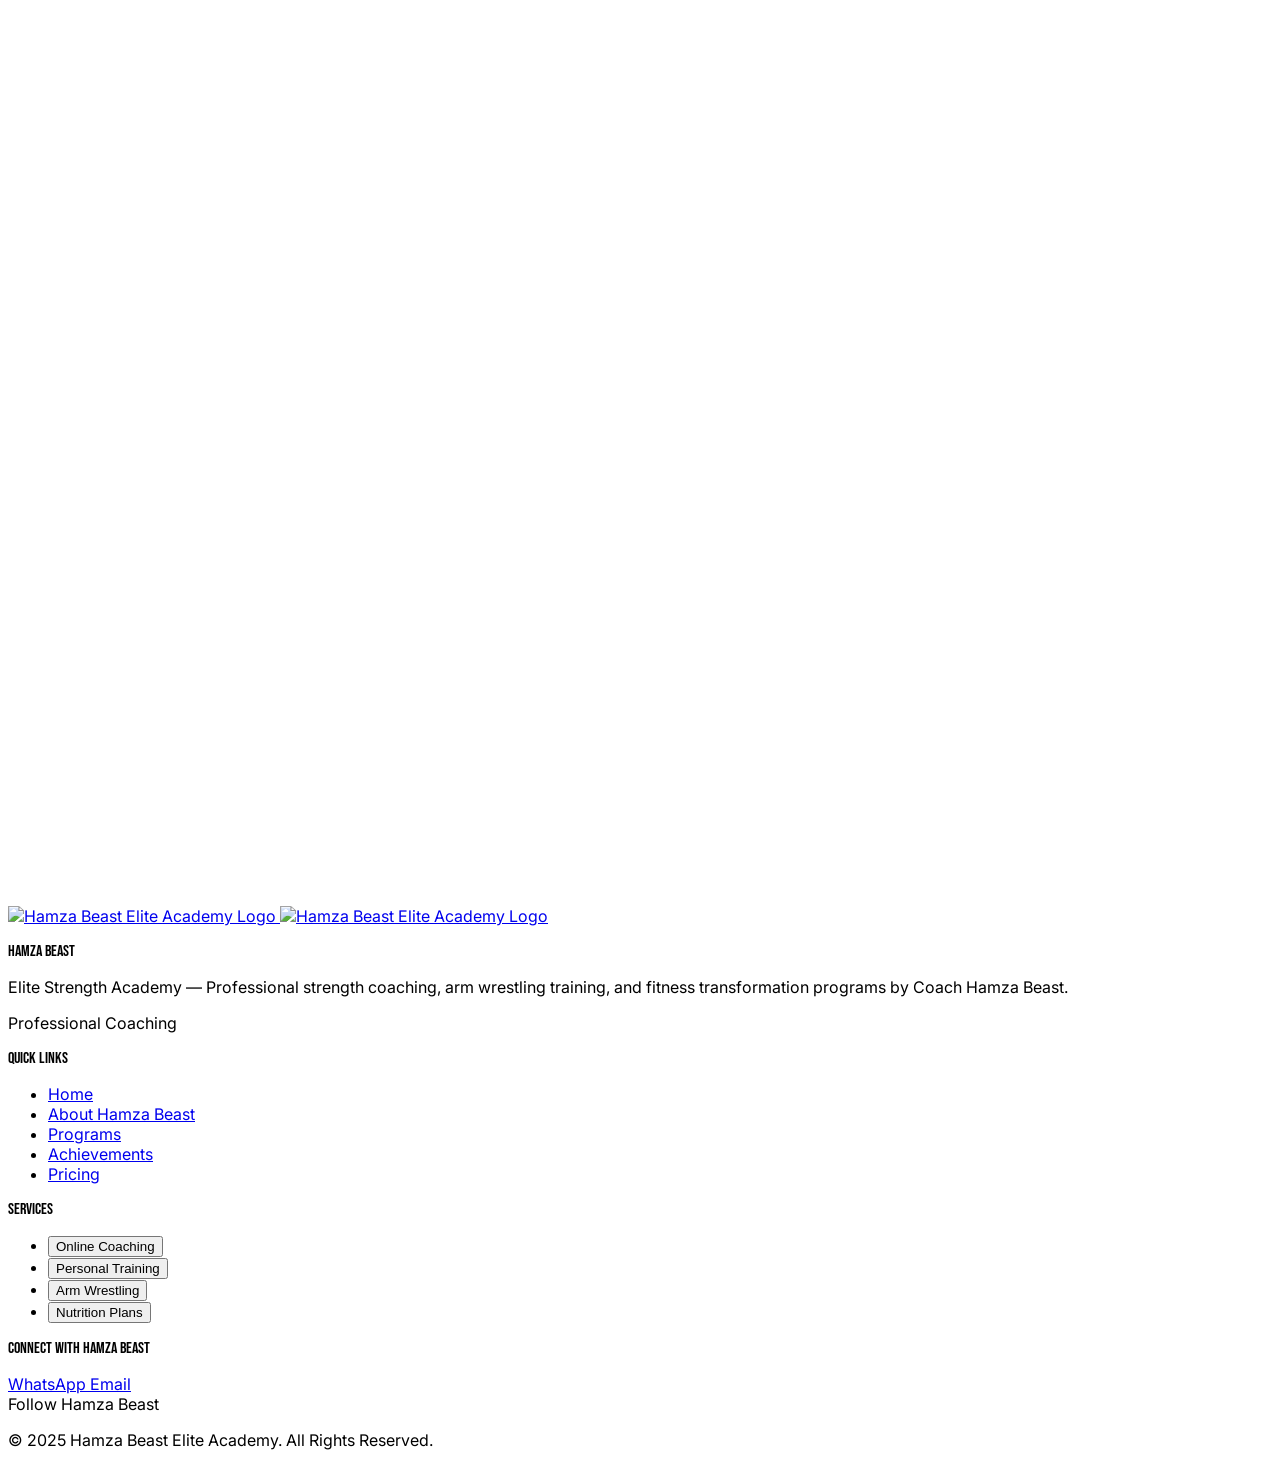
==== commit f14d2811: "Update index.html" ====
--- a/index.html
+++ b/index.html
@@ -515,7 +515,6 @@
                 <div class="text-center mb-16 reveal">
                     <p class="text-accent font-semibold uppercase tracking-widest text-sm mb-3">Investment</p>
                     <h2 class="font-bebas text-5xl sm:text-6xl lg:text-7xl text-white">Elite Membership Plans</h2>
-                    <p class="text-white/60 text-lg mt-4 max-w-2xl mx-auto">Choose the Hamza Beast coaching plan that fits your schedule and goals.</p>
                 </div>
                 <div class="grid sm:grid-cols-2 lg:grid-cols-4 gap-6">
                     <div class="reveal">
@@ -523,7 +522,7 @@
                             <div class="mb-6">
                                 <p class="text-white/60 uppercase tracking-wide text-sm font-semibold">Daily</p>
                                 <div class="flex items-baseline mt-2">
-                                    <span class="font-bebas text-5xl text-white">₨3,000</span> <span class="text-white/40 ml-2">/day</span>
+                                    <span class="font-bebas text-5xl text-white price-display" data-base="3000">₨3,000</span> <span class="text-white/40 ml-2">/day</span>
                                 </div>
                             </div>
                             <ul class="space-y-3 mb-6 flex-grow">
@@ -539,7 +538,7 @@
                             <div class="mb-6">
                                 <p class="text-white/60 uppercase tracking-wide text-sm font-semibold">Weekly</p>
                                 <div class="flex items-baseline mt-2">
-                                    <span class="font-bebas text-5xl text-white">₨12,000</span> <span class="text-white/40 ml-2">/week</span>
+                                    <span class="font-bebas text-5xl text-white price-display" data-base="12000">₨12,000</span> <span class="text-white/40 ml-2">/week</span>
                                 </div>
                             </div>
                             <ul class="space-y-3 mb-6 flex-grow">
@@ -557,7 +556,7 @@
                             <div class="mb-6">
                                 <p class="text-accent uppercase tracking-wide text-sm font-semibold">Monthly</p>
                                 <div class="flex items-baseline mt-2">
-                                    <span class="font-bebas text-5xl text-white">₨29,999</span> <span class="text-white/40 ml-2">/month</span>
+                                    <span class="font-bebas text-5xl text-white price-display" data-base="29999">₨29,999</span> <span class="text-white/40 ml-2">/month</span>
                                 </div>
                             </div>
                             <ul class="space-y-3 mb-6 flex-grow">
@@ -575,9 +574,9 @@
                             <div class="mb-6">
                                 <p class="text-white/60 uppercase tracking-wide text-sm font-semibold">Yearly</p>
                                 <div class="flex items-baseline mt-2">
-                                    <span class="font-bebas text-5xl text-white">₨299,999</span> <span class="text-white/40 ml-2">/year</span>
-                                </div>
-                                <p class="text-accent text-xs mt-1">Save ₨60,000!</p>
+                                    <span class="font-bebas text-5xl text-white price-display" data-base="299999">₨299,999</span> <span class="text-white/40 ml-2">/year</span>
+                                </div>
+                                <p class="text-accent text-xs mt-1">Save <span class="price-display" data-base="60000">₨60,000</span>!</p>
                             </div>
                             <ul class="space-y-3 mb-6 flex-grow">
                                 <li class="flex items-center text-sm text-white/70"><i data-lucide="check" class="w-4 h-4 text-accent mr-2 flex-shrink-0"></i>Full year access</li>
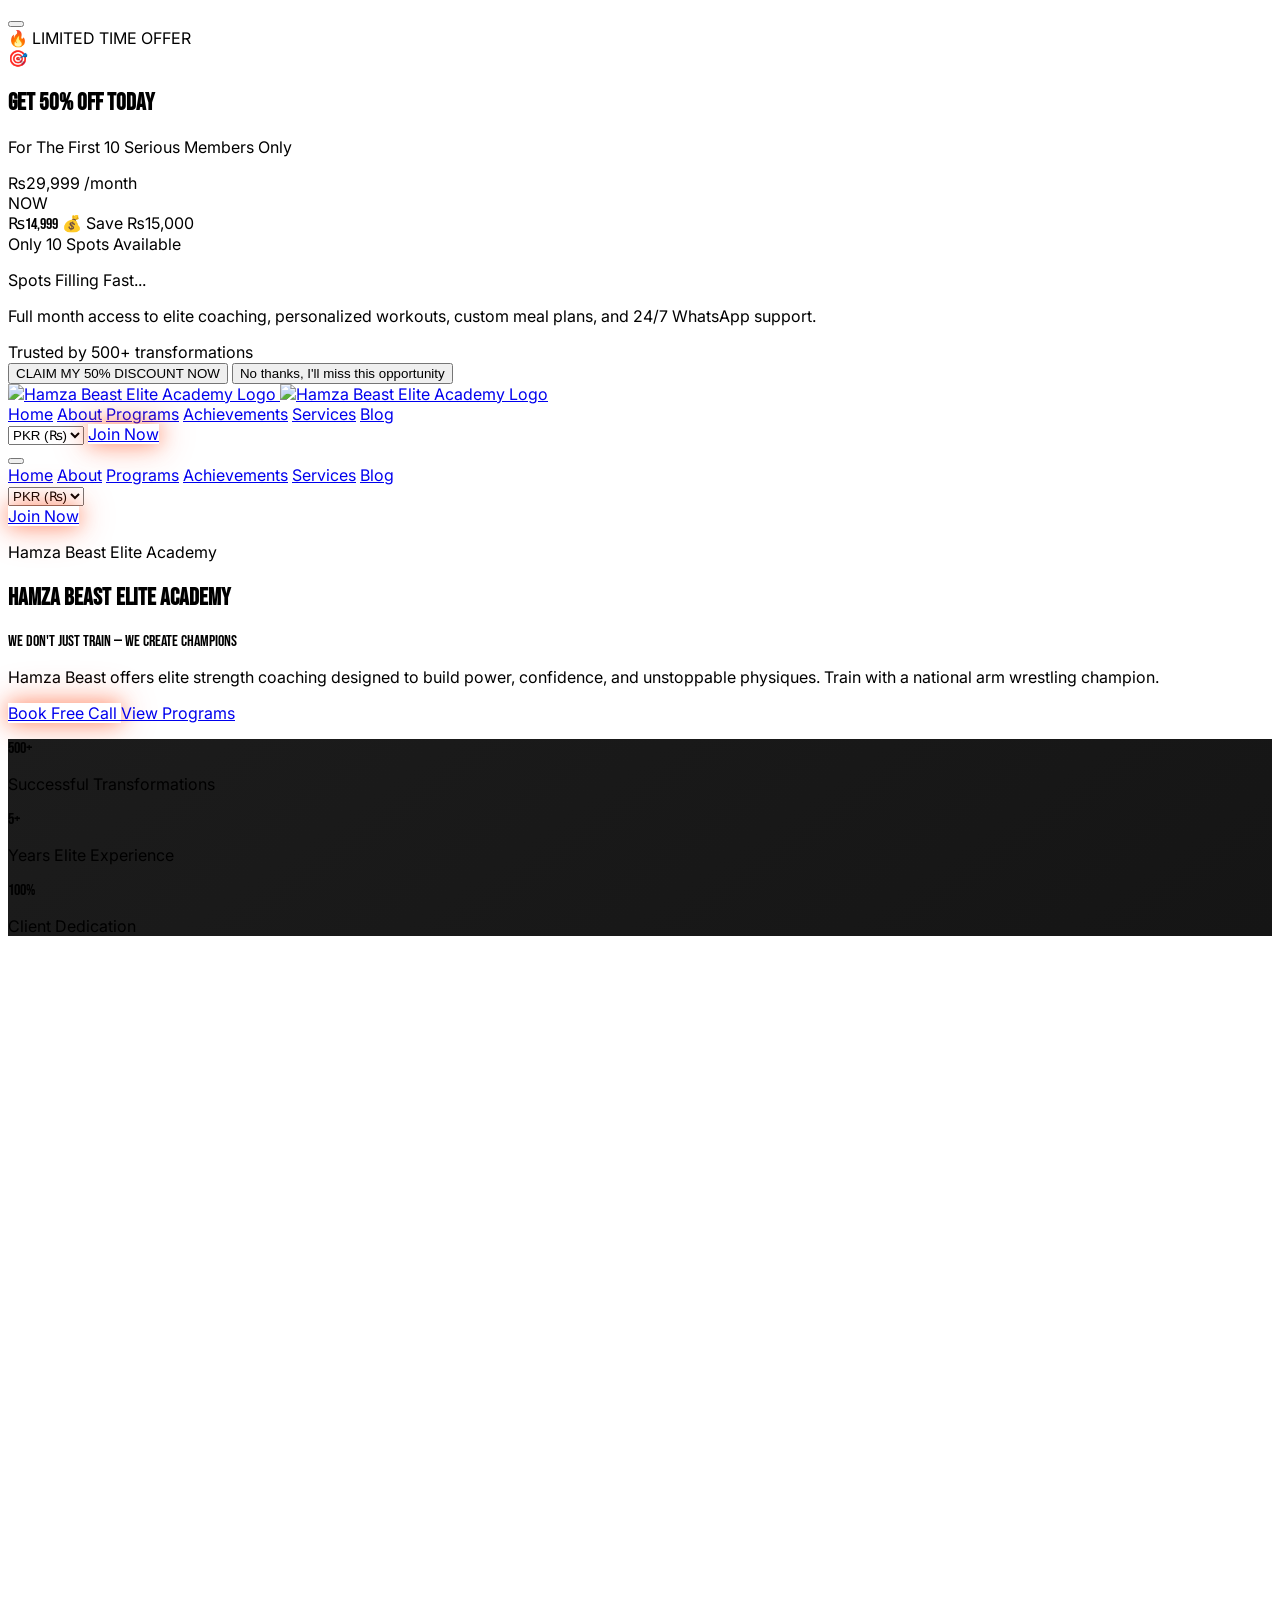
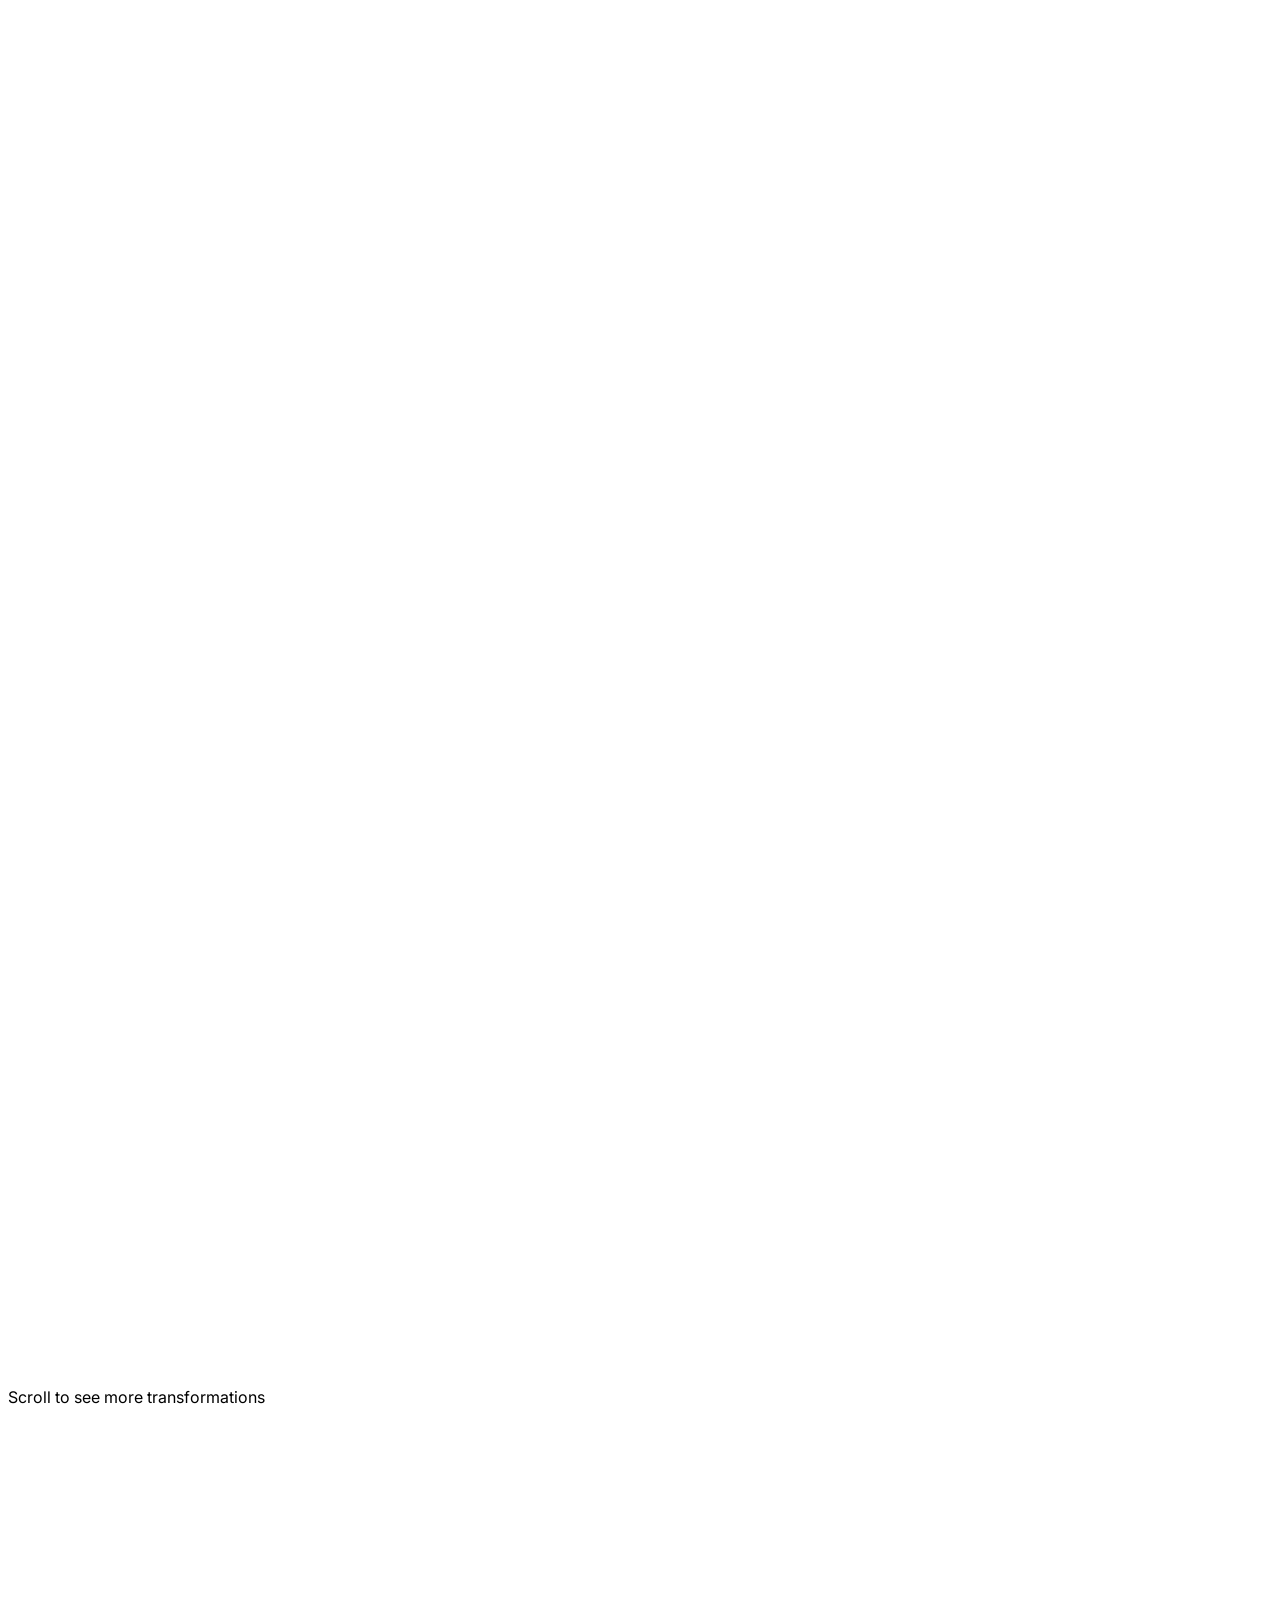
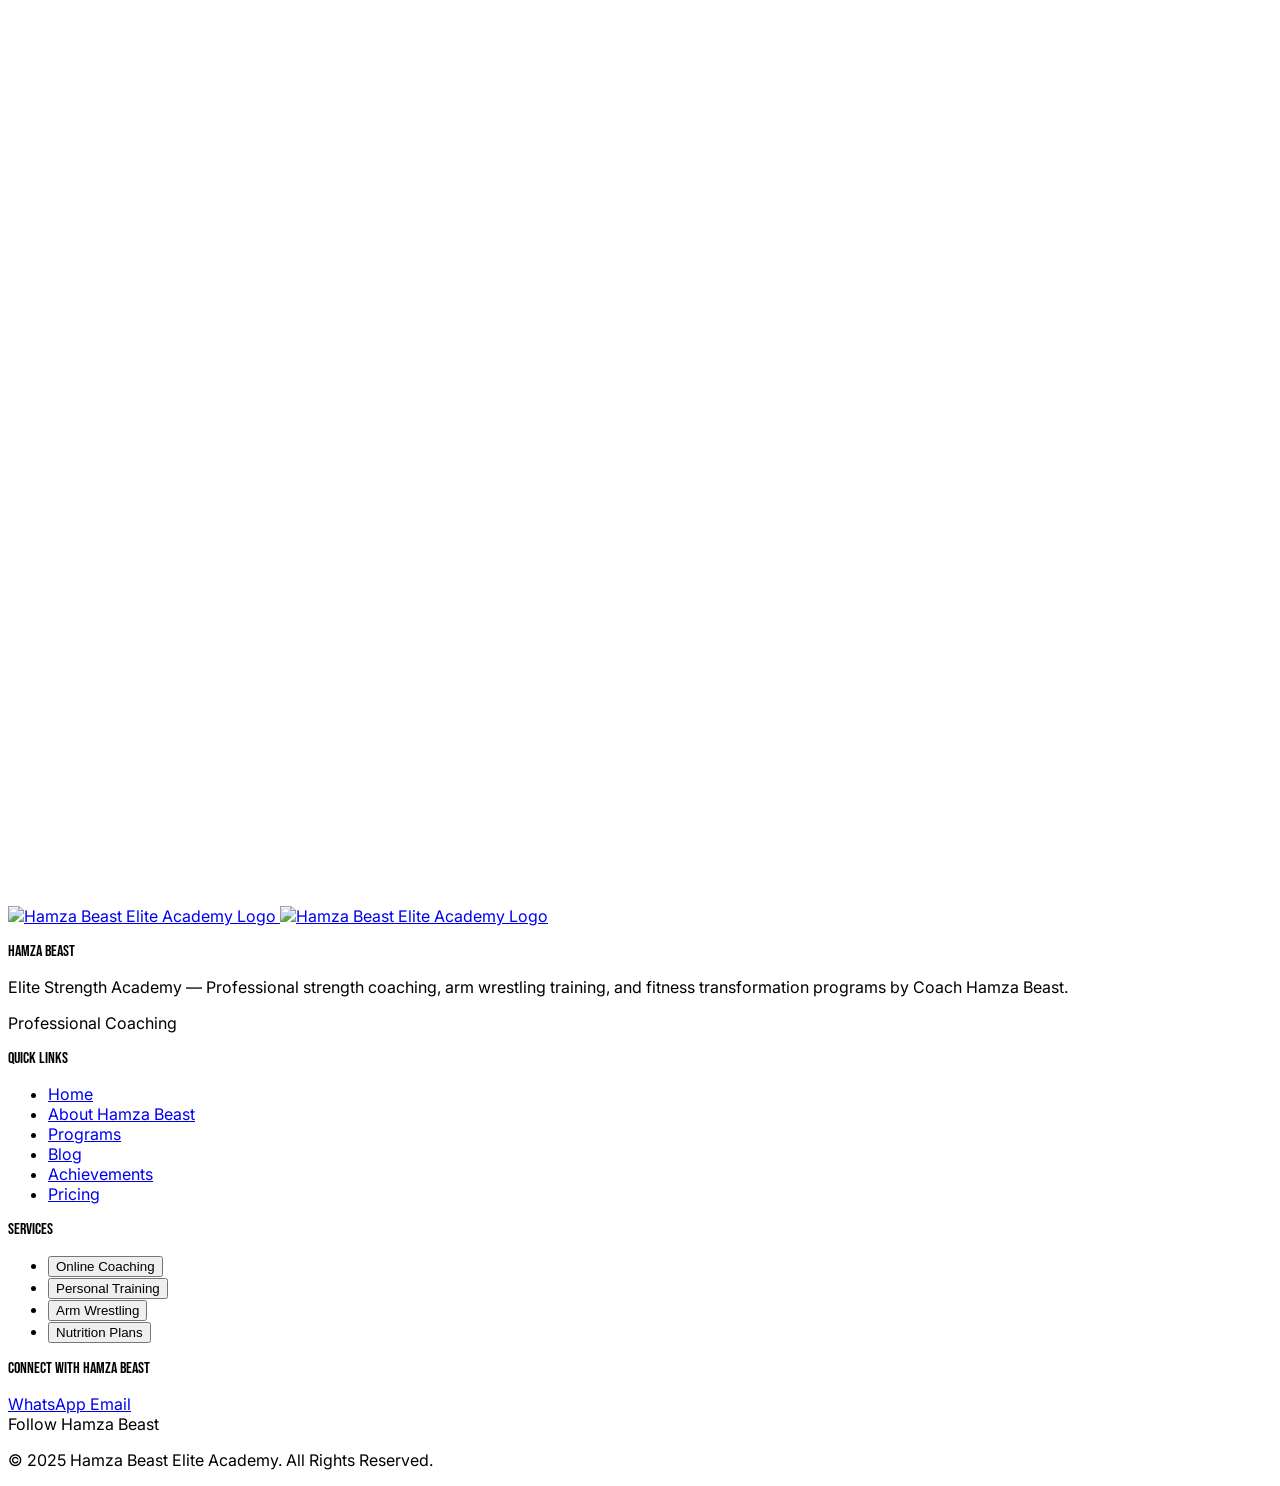
==== commit 5ae62ecf: "Update index.html" ====
--- a/index.html
+++ b/index.html
@@ -264,6 +264,7 @@
                     <a href="#programs" class="text-sm font-semibold text-white/80 hover:text-accent transition-colors uppercase tracking-wide">Programs</a>
                     <a href="#achievements" class="text-sm font-semibold text-white/80 hover:text-accent transition-colors uppercase tracking-wide">Achievements</a>
                     <a href="#services-list" class="text-sm font-semibold text-white/80 hover:text-accent transition-colors uppercase tracking-wide">Services</a>
+                    <a href="blog.html" class="text-sm font-semibold text-white/80 hover:text-accent transition-colors uppercase tracking-wide">Blog</a>
                     <div class="flex items-center ml-4 gap-4">     <select class="currency-switcher bg-transparent text-white/80 text-sm font-semibold uppercase tracking-wide cursor-pointer focus:outline-none border-b border-transparent hover:border-accent/50 transition-colors pb-1">         <option value="PKR" class="bg-primary text-white">PKR (₨)</option>         <option value="USD" class="bg-primary text-white">USD ($)</option>         <option value="GBP" class="bg-primary text-white">GBP (£)</option>         <option value="EUR" class="bg-primary text-white">EUR (€)</option>     </select>     <a href="#contact" class="px-6 py-2.5 bg-accent rounded-full font-bold text-sm uppercase tracking-wide glow-red glow-red-hover transition-all duration-300 hover:bg-accent-light">Join Now</a> </div>
                 </nav>
                 <button id="mobile-menu-btn" class="lg:hidden p-2 rounded-lg text-white hover:bg-white/10 transition-colors" aria-label="Toggle Menu">
@@ -278,6 +279,7 @@
                 <a href="#programs" class="block py-2 text-sm font-semibold text-white/80 hover:text-accent transition-colors uppercase tracking-wide">Programs</a>
                 <a href="#achievements" class="block py-2 text-sm font-semibold text-white/80 hover:text-accent transition-colors uppercase tracking-wide">Achievements</a>
                 <a href="#services-list" class="block py-2 text-sm font-semibold text-white/80 hover:text-accent transition-colors uppercase tracking-wide">Services</a>
+                <a href="blog.html" class="block py-2 text-sm font-semibold text-white/80 hover:text-accent transition-colors uppercase tracking-wide">Blog</a>
                 <div class="flex items-center justify-between mt-4 px-2">     <select class="currency-switcher bg-transparent text-white/80 text-sm font-semibold uppercase tracking-wide cursor-pointer focus:outline-none border-b border-white/20 pb-1 w-auto">         <option value="PKR" class="bg-primary text-white">PKR (₨)</option>         <option value="USD" class="bg-primary text-white">USD ($)</option>         <option value="GBP" class="bg-primary text-white">GBP (£)</option>         <option value="EUR" class="bg-primary text-white">EUR (€)</option>     </select> </div> <a href="#contact" class="block mt-4 px-6 py-3 bg-accent rounded-full font-bold text-sm uppercase tracking-wide text-center glow-red">Join Now</a>
             </div>
         </nav>
@@ -947,6 +949,7 @@
                         <li><a href="#home" class="text-white/60 hover:text-accent transition-colors text-sm font-light">Home</a></li>
                         <li><a href="#about" class="text-white/60 hover:text-accent transition-colors text-sm font-light">About Hamza Beast</a></li>
                         <li><a href="#programs" class="text-white/60 hover:text-accent transition-colors text-sm font-light">Programs</a></li>
+                        <li><a href="blog.html" class="text-white/60 hover:text-accent transition-colors text-sm font-light">Blog</a></li>
                         <li><a href="#achievements" class="text-white/60 hover:text-accent transition-colors text-sm font-light">Achievements</a></li>
                         <li><a href="#pricing" class="text-white/60 hover:text-accent transition-colors text-sm font-light">Pricing</a></li>
                     </ul>
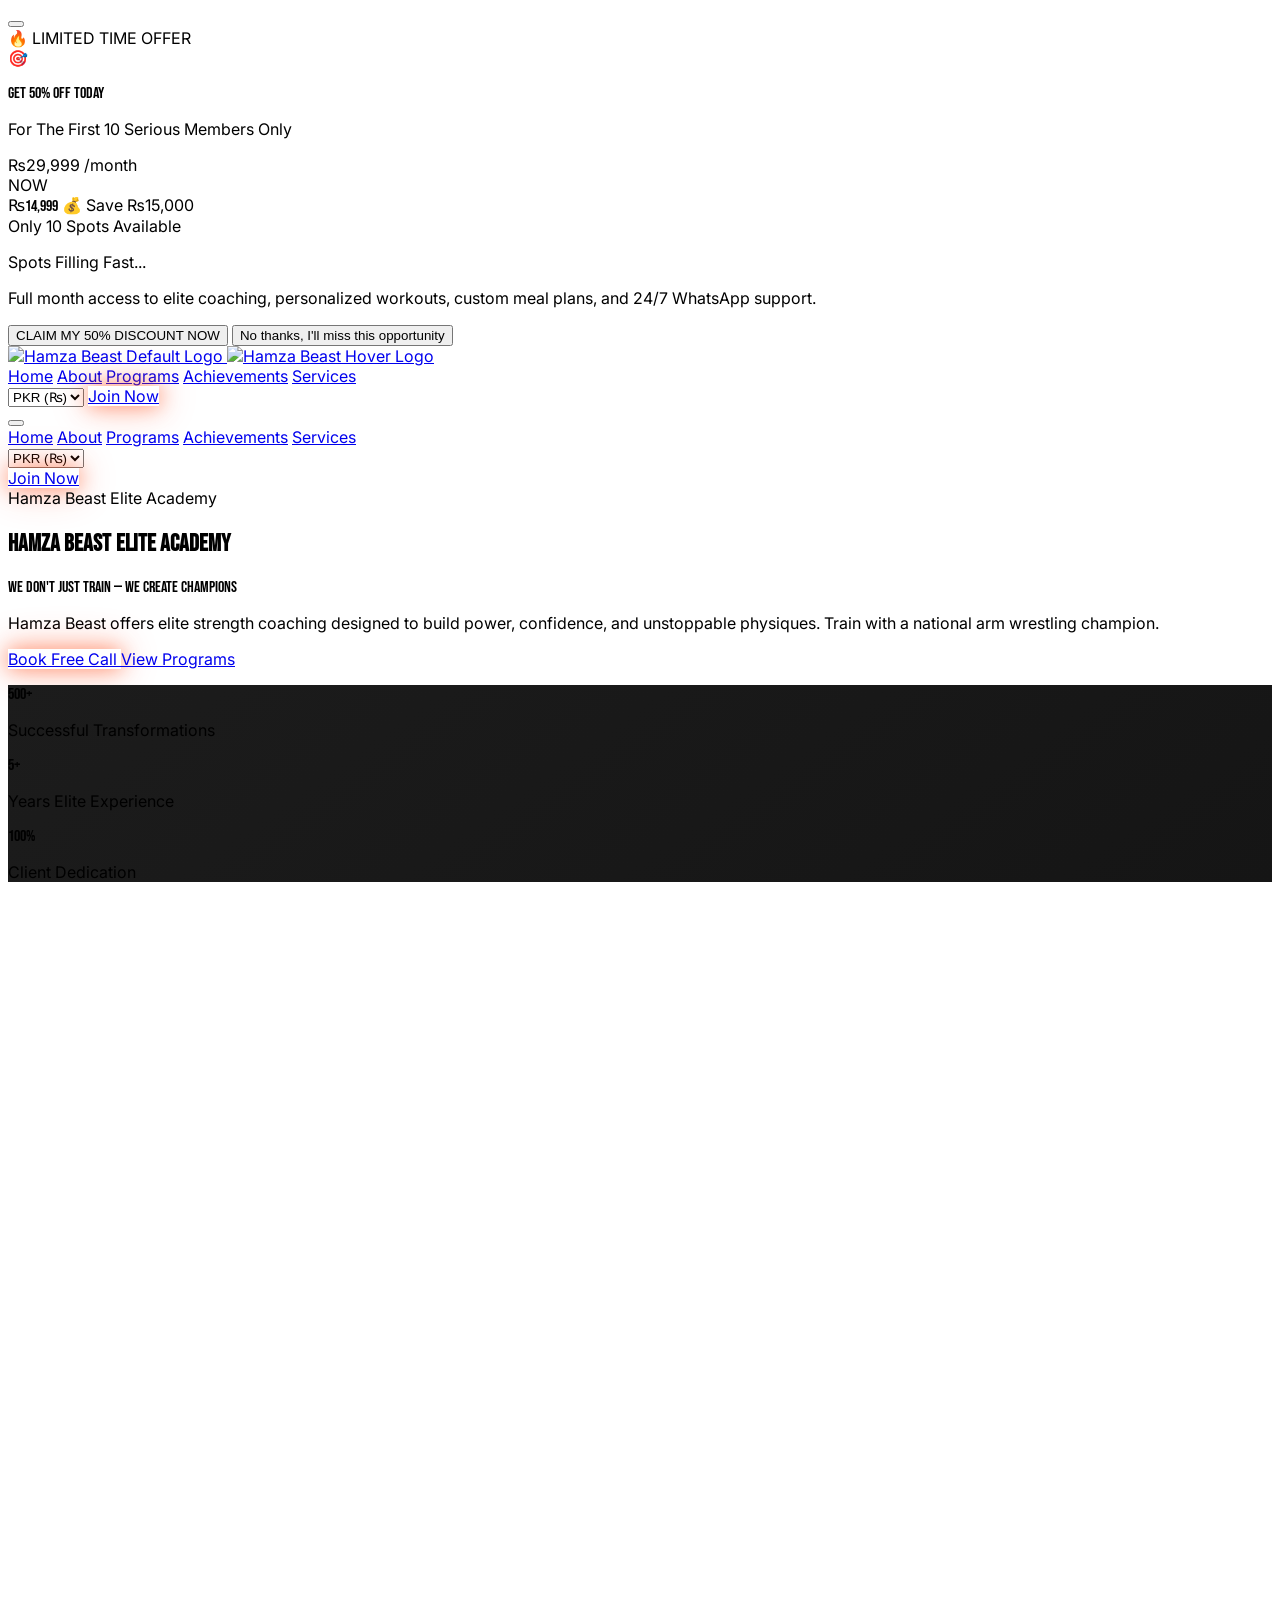
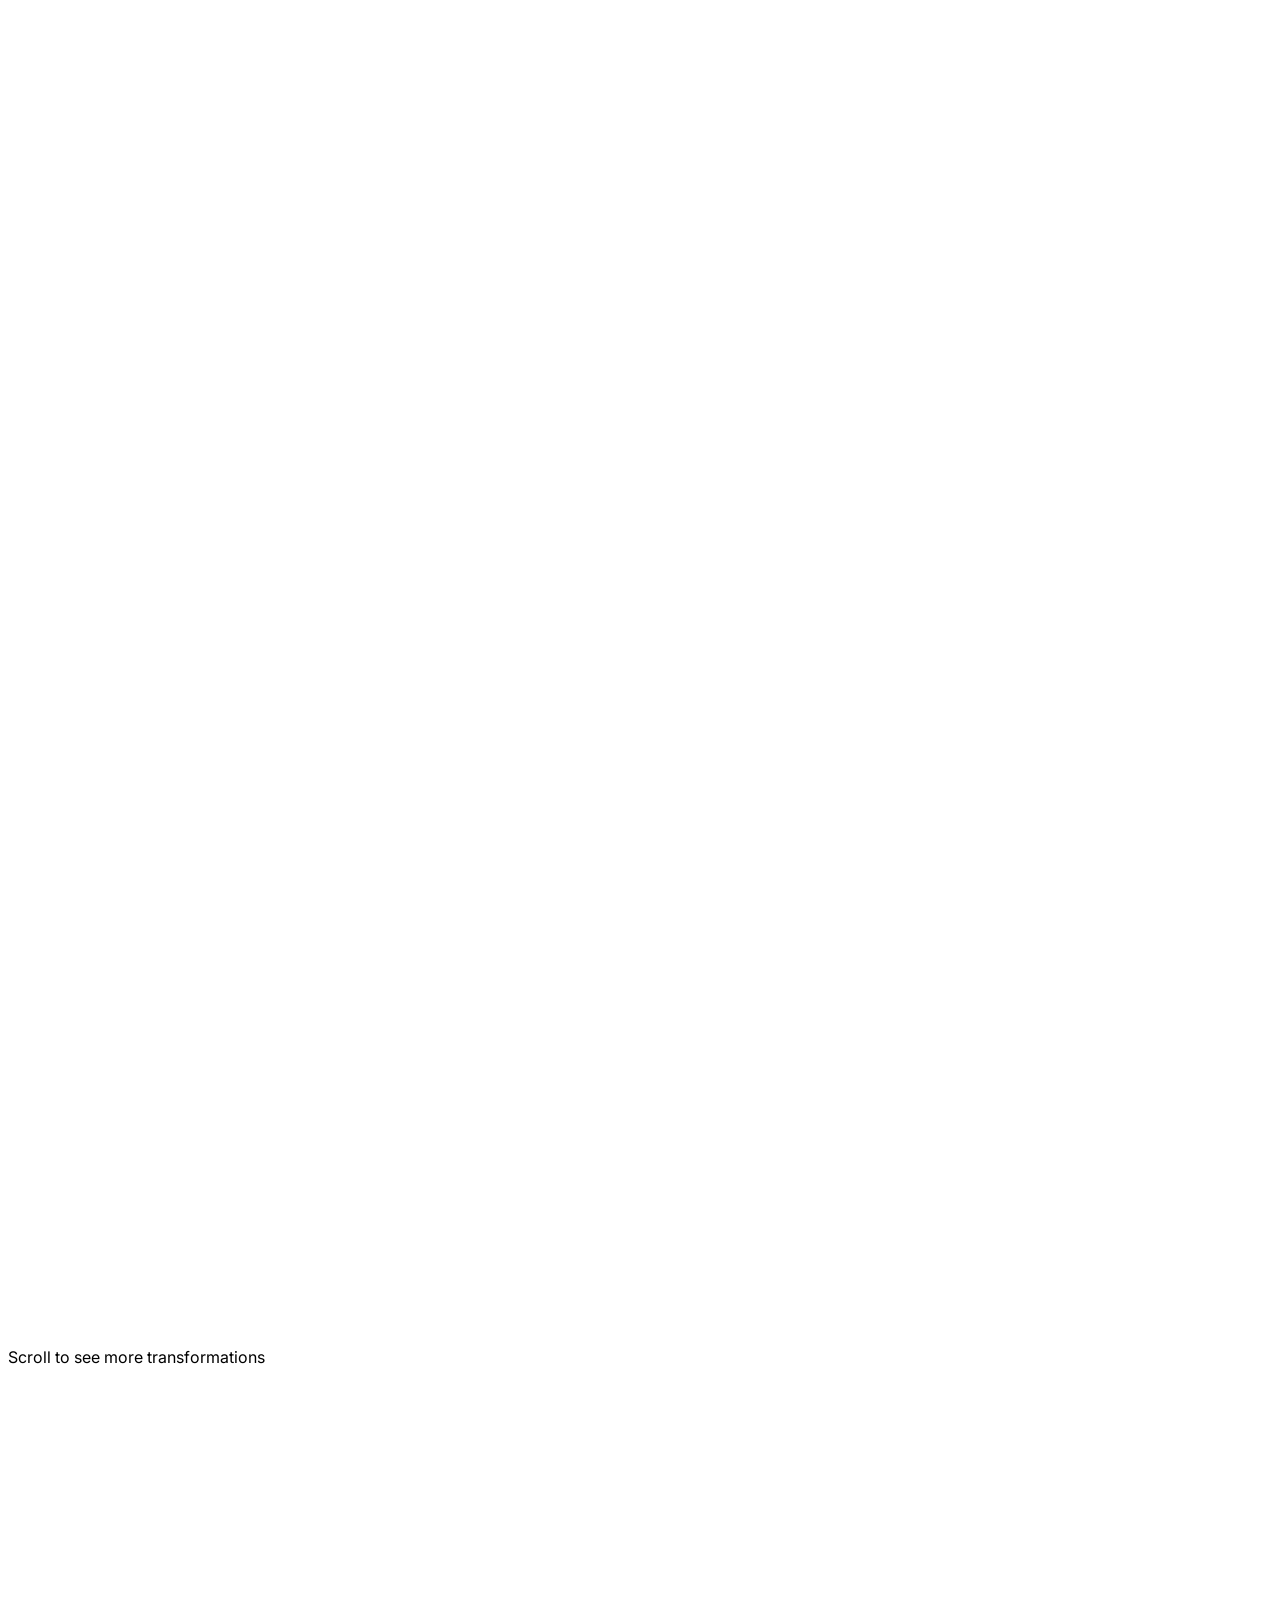
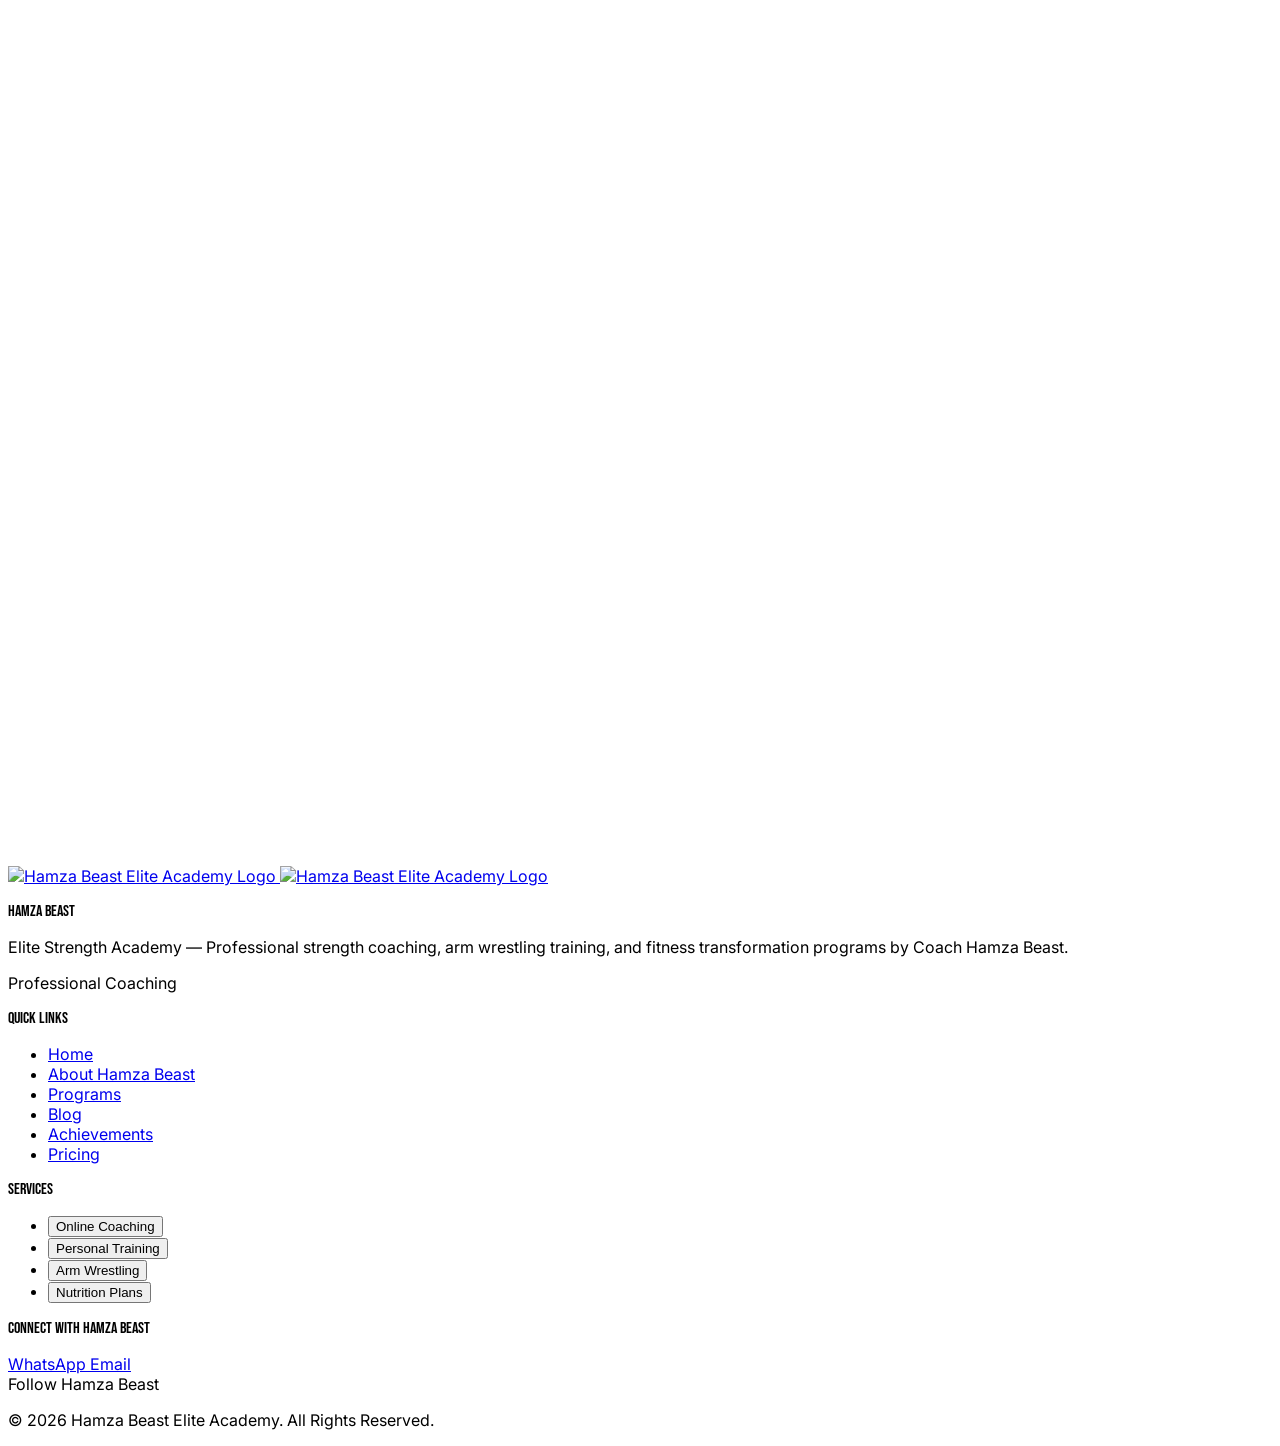
==== commit c8470bb7: "Update index.html" ====
--- a/index.html
+++ b/index.html
@@ -11,11 +11,10 @@
     <meta name="description" content="Hamza Beast Elite Academy – elite strength coaching, personalized workouts, custom meal plans & arm wrestling training by national champion Coach Hamza Beast.">
     <meta name="keywords" content="Hamza Beast, Hamza Beast Elite Academy, strength coaching, personal trainer, arm wrestling champion, fitness coaching Pakistan, online coaching, muscle gain, fat loss, Coach Hamza, Mr Pakistan arm wrestling">
 
-    <link rel="canonical" href="hamza-beast.github.io/">
-
-    <!-- Open Graph / Facebook -->
+    <link rel="canonical" href="https://hamza-beast.github.io/">
+
     <meta property="og:type" content="website">
-    <meta property="og:url" content="hamza-beast.github.io/">
+    <meta property="og:url" content="https://hamza-beast.github.io/">
     <meta property="og:title" content="Hamza Beast | Elite Strength Coaching & Fitness Programs">
     <meta property="og:description" content="Elite strength coaching academy by Coach Hamza Beast – Mr Pakistan Arm Wrestling Champion. Personalized workouts, meal plans, and online coaching.">
     <meta property="og:image" content="https://res.cloudinary.com/dx3kp9czc/image/upload/v1773298778/IMG-20250601-WA0120_rlgok4.jpg">
@@ -24,29 +23,24 @@
     <meta property="og:site_name" content="Hamza Beast Elite Academy">
     <meta property="og:locale" content="en_US">
 
-    <!-- Twitter Card -->
     <meta name="twitter:card" content="summary_large_image">
     <meta name="twitter:title" content="Hamza Beast | Elite Strength Coaching & Fitness Programs">
     <meta name="twitter:description" content="Elite strength coaching by national champion Coach Hamza Beast. Transform your physique with personalized training programs.">
     <meta name="twitter:image" content="https://res.cloudinary.com/dx3kp9czc/image/upload/v1773298778/IMG-20250601-WA0120_rlgok4.jpg">
 
-    <!-- Geo Tags for Local SEO -->
     <meta name="geo.region" content="PK-PB">
     <meta name="geo.placename" content="Chakwal">
 
     <link rel="icon" type="image/png" href="https://res.cloudinary.com/dx3kp9czc/image/upload/v1773337485/2_nutgqb.png">
 
-    <!-- Preconnect for Performance -->
     <link rel="preconnect" href="https://fonts.googleapis.com">
     <link rel="preconnect" href="https://fonts.gstatic.com" crossorigin>
     <link rel="preconnect" href="https://res.cloudinary.com">
-    <link rel="dns-prefetch" href="https://cdn.tailwindcss.com">
-    <link rel="dns-prefetch" href="https://cdn.jsdelivr.net">
-
+    
     <link href="https://fonts.googleapis.com/css2?family=Bebas+Neue&family=Inter:wght@400;500;600;700;800;900&display=swap" rel="stylesheet">
 
     <script src="https://cdn.tailwindcss.com/3.4.17"></script>
-    <script src="https://cdn.jsdelivr.net/npm/lucide@0.263.0/dist/umd/lucide.min.js"></script>
+    <script src="https://cdn.jsdelivr.net/npm/lucide@0.263.0/dist/umd/lucide.min.js" defer></script>
 
     <script>
         tailwind.config = {
@@ -65,17 +59,16 @@
 
     <link rel="stylesheet" href="css/style.css">
 
-    <!-- JSON-LD Structured Data -->
     <script type="application/ld+json">
     {
       "@context": "https://schema.org",
       "@graph": [
         {
           "@type": "Organization",
-          "@id": "hamza-beast.github.io/#organization",
+          "@id": "https://hamza-beast.github.io/#organization",
           "name": "Hamza Beast Elite Academy",
           "alternateName": "Hamza Beast",
-          "url": "hamza-beast.github.io",
+          "url": "https://hamza-beast.github.io",
           "logo": {
             "@type": "ImageObject",
             "url": "https://res.cloudinary.com/dx3kp9czc/image/upload/v1773337485/2_nutgqb.png",
@@ -83,96 +76,11 @@
             "height": 512
           },
           "image": "https://res.cloudinary.com/dx3kp9czc/image/upload/v1773298778/IMG-20250601-WA0120_rlgok4.jpg",
-          "description": "Elite strength coaching and fitness training academy by Coach Hamza Beast, Mr Pakistan Arm Wrestling Champion 2022. Personalized workouts, custom meal plans, and online coaching.",
-          "foundingDate": "2019",
-          "founder": {
-            "@type": "Person",
-            "name": "Hamza Beast"
-          },
+          "description": "Elite strength coaching and fitness training academy by Coach Hamza Beast, Mr Pakistan Arm Wrestling Champion 2022.",
           "contactPoint": {
             "@type": "ContactPoint",
             "telephone": "+923125956779",
-            "contactType": "customer service",
-            "availableLanguage": ["English", "Urdu"]
-          },
-          "address": {
-            "@type": "PostalAddress",
-            "addressLocality": "Chakwal",
-            "addressRegion": "Punjab",
-            "addressCountry": "PK"
-          },
-          "sameAs": [
-            "https://www.facebook.com/hamzabeast001/",
-            "https://www.instagram.com/hamza_beast_/",
-            "https://www.youtube.com/@HamzaBeastYouTube"
-          ],
-          "knowsAbout": [
-            "Strength Coaching",
-            "Arm Wrestling",
-            "Personal Training",
-            "Fitness Nutrition",
-            "Online Coaching"
-          ]
-        },
-        {
-          "@type": "WebSite",
-          "@id": "hamza-beast.github.io/#website",
-          "name": "Hamza Beast Elite Academy",
-          "url": "hamza-beast.github.io",
-          "publisher": {
-            "@id": "hamza-beast.github.io/#organization"
-          },
-          "description": "Official website of Hamza Beast Elite Academy – elite strength coaching, personalized fitness programs, and arm wrestling training.",
-          "inLanguage": "en"
-        },
-        {
-          "@type": "Person",
-          "@id": "hamza-beast.github.io/#person",
-          "name": "Hamza Beast",
-          "alternateName": ["Coach Hamza", "Hamza Beast Coach"],
-          "jobTitle": "Professional Strength Coach & Arm Wrestling Champion",
-          "description": "National-level arm wrestling champion (Mr Pakistan 2022) and professional strength coach with 500+ successful client transformations.",
-          "image": "https://res.cloudinary.com/dx3kp9czc/image/upload/v1773298778/IMG-20250601-WA0120_rlgok4.jpg",
-          "url": "hamza-beast.github.io",
-          "worksFor": {
-            "@id": "hamza-beast.github.io/#organization"
-          },
-          "award": [
-            "Mr Pakistan Arm Wrestling Champion 2022",
-            "3x Mr Chakwal Arm Wrestling Champion"
-          ],
-          "knowsAbout": [
-            "Strength Training",
-            "Arm Wrestling",
-            "Fitness Coaching",
-            "Nutrition Planning"
-          ],
-          "sameAs": [
-            "https://www.facebook.com/hamzabeast001/",
-            "https://www.instagram.com/hamza_beast_/",
-            "https://www.youtube.com/@HamzaBeastYouTube"
-          ]
-        },
-        {
-          "@type": "SportsActivityLocation",
-          "@id": "hamza-beast.github.io/#gym",
-          "name": "Hamza Beast Elite Academy",
-          "url": "hamza-beast.github.io",
-          "image": "https://res.cloudinary.com/dx3kp9czc/image/upload/v1773298778/IMG-20250601-WA0120_rlgok4.jpg",
-          "telephone": "+923125956779",
-          "email": "malikhamza143110@gmail.com",
-          "address": {
-            "@type": "PostalAddress",
-            "addressLocality": "Chakwal",
-            "addressRegion": "Punjab",
-            "addressCountry": "PK"
-          },
-          "priceRange": "₨₨",
-          "openingHoursSpecification": {
-            "@type": "OpeningHoursSpecification",
-            "dayOfWeek": ["Monday","Tuesday","Wednesday","Thursday","Friday","Saturday"],
-            "opens": "06:00",
-            "closes": "22:00"
+            "contactType": "customer service"
           }
         }
       ]
@@ -181,7 +89,7 @@
 </head>
 <body class="h-full bg-primary font-inter text-white overflow-auto">
 
-   <div id="promo-overlay" class="fixed inset-0 bg-black/80 backdrop-blur-sm z-[9999] flex items-center justify-center opacity-0 invisible transition-all duration-300">
+    <div id="promo-overlay" class="fixed inset-0 bg-black/80 backdrop-blur-sm z-[9999] flex items-center justify-center opacity-0 invisible transition-all duration-300" aria-hidden="true" role="dialog">
         <div id="promo-container" class="relative bg-gradient-to-br from-[#1a1a1a] to-[#0f0f0f] border-2 border-accent/30 rounded-[2rem] p-6 sm:p-8 max-w-md w-[90%] shadow-[0_0_50px_rgba(255,60,0,0.15)] transform scale-95 transition-transform duration-300">
             
             <button class="absolute top-4 right-4 w-8 h-8 flex items-center justify-center rounded-full bg-white/5 text-white/50 hover:bg-accent/20 hover:text-accent transition-colors border border-transparent hover:border-accent/30" id="popup-close-btn" aria-label="Close Popup">
@@ -194,22 +102,22 @@
 
             <div class="text-center mt-4">
                 <div class="text-4xl mb-3 animate-bounce">🎯</div>
-                <h2 class="font-bebas text-4xl sm:text-5xl text-white leading-none tracking-wide mb-2">
+                <p class="font-bebas text-4xl sm:text-5xl text-white leading-none tracking-wide mb-2">
                     GET <span class="text-accent drop-shadow-[0_0_10px_rgba(255,60,0,0.5)]">50% OFF</span> TODAY
-                </h2>
+                </p>
                 <p class="text-accent uppercase text-xs font-bold tracking-wider mb-6">For The First 10 Serious Members Only</p>
                 
                 <div class="bg-accent/5 border border-accent/20 rounded-2xl p-4 flex items-center justify-center gap-5 mb-6">
                     <div class="flex flex-col items-end">
-                        <span class="text-white/40 line-through text-lg font-bold">₨29,999</span>
+                        <span class="text-white/40 line-through text-lg font-bold price-display" data-base="29999">₨29,999</span>
                         <span class="text-white/30 text-[10px] uppercase tracking-widest">/month</span>
                     </div>
                     <div class="w-12 h-12 rounded-full bg-gradient-to-br from-accent to-accent-light flex items-center justify-center shadow-[0_0_15px_rgba(255,60,0,0.4)] shrink-0">
                         <span class="text-white text-[11px] font-black uppercase tracking-wide">NOW</span>
                     </div>
                     <div class="flex flex-col items-start">
-                        <span class="text-accent font-bebas text-4xl leading-none">₨14,999</span>
-                        <span class="text-accent font-bold text-[11px] mt-1 tracking-wide">💰 Save ₨15,000</span>
+                        <span class="text-accent font-bebas text-4xl leading-none price-display" data-base="14999">₨14,999</span>
+                        <span class="text-accent font-bold text-[11px] mt-1 tracking-wide">💰 Save <span class="price-display" data-base="15000">₨15,000</span></span>
                     </div>
                 </div>
 
@@ -227,11 +135,6 @@
                 <p class="text-white/70 text-sm mb-6 leading-relaxed px-2">
                     Full month access to elite coaching, personalized workouts, custom meal plans, and 24/7 WhatsApp support.
                 </p>
-
-                <div class="flex items-center justify-center gap-2 text-green-400 bg-green-400/10 py-2 px-4 rounded-full text-xs font-bold mb-6 w-max mx-auto border border-green-400/20">
-                    <i data-lucide="check-circle-2" class="w-4 h-4"></i>
-                    Trusted by 500+ transformations
-                </div>
 
                 <div class="flex flex-col gap-4">
                     <button id="popup-claim-btn" class="w-full py-4 bg-gradient-to-r from-accent to-accent-light rounded-full text-white font-black uppercase tracking-wider text-sm flex items-center justify-center gap-3 shadow-[0_0_20px_rgba(255,60,0,0.4)] hover:shadow-[0_0_30px_rgba(255,60,0,0.6)] hover:scale-[1.02] transition-all duration-300">
@@ -253,8 +156,8 @@
                 <div class="flex-shrink-0 flex items-center h-full">
                     <a href="#home" class="flex-shrink-0 group flex items-center" aria-label="Hamza Beast Elite Academy - Home">
                         <div class="relative w-10 sm:w-12 lg:w-14 h-10 sm:h-12 lg:h-14 flex items-center justify-center transition-all duration-300">
-                            <img src="https://res.cloudinary.com/dx3kp9czc/image/upload/v1773337485/1_g3srl3.png" alt="Hamza Beast Elite Academy Logo" class="h-full w-auto object-contain transition-all duration-300 group-hover:opacity-0 absolute" width="56" height="56">
-                            <img src="https://res.cloudinary.com/dx3kp9czc/image/upload/v1773337485/2_nutgqb.png" alt="Hamza Beast Elite Academy Logo" class="h-full w-auto object-contain transition-all duration-300 opacity-0 group-hover:opacity-100 group-hover:drop-shadow-[0_0_20px_rgba(255,60,0,0.8)] absolute" width="56" height="56">
+                            <img src="https://res.cloudinary.com/dx3kp9czc/image/upload/v1773337485/1_g3srl3.png" alt="Hamza Beast Default Logo" class="h-full w-auto object-contain transition-all duration-300 group-hover:opacity-0 absolute" width="56" height="56">
+                            <img src="https://res.cloudinary.com/dx3kp9czc/image/upload/v1773337485/2_nutgqb.png" alt="Hamza Beast Hover Logo" class="h-full w-auto object-contain transition-all duration-300 opacity-0 group-hover:opacity-100 group-hover:drop-shadow-[0_0_20px_rgba(255,60,0,0.8)] absolute" width="56" height="56">
                         </div>
                     </a>
                 </div>
@@ -264,14 +167,22 @@
                     <a href="#programs" class="text-sm font-semibold text-white/80 hover:text-accent transition-colors uppercase tracking-wide">Programs</a>
                     <a href="#achievements" class="text-sm font-semibold text-white/80 hover:text-accent transition-colors uppercase tracking-wide">Achievements</a>
                     <a href="#services-list" class="text-sm font-semibold text-white/80 hover:text-accent transition-colors uppercase tracking-wide">Services</a>
-                    <a href="blog.html" class="text-sm font-semibold text-white/80 hover:text-accent transition-colors uppercase tracking-wide">Blog</a>
-                    <div class="flex items-center ml-4 gap-4">     <select class="currency-switcher bg-transparent text-white/80 text-sm font-semibold uppercase tracking-wide cursor-pointer focus:outline-none border-b border-transparent hover:border-accent/50 transition-colors pb-1">         <option value="PKR" class="bg-primary text-white">PKR (₨)</option>         <option value="USD" class="bg-primary text-white">USD ($)</option>         <option value="GBP" class="bg-primary text-white">GBP (£)</option>         <option value="EUR" class="bg-primary text-white">EUR (€)</option>     </select>     <a href="#contact" class="px-6 py-2.5 bg-accent rounded-full font-bold text-sm uppercase tracking-wide glow-red glow-red-hover transition-all duration-300 hover:bg-accent-light">Join Now</a> </div>
+                    <div class="flex items-center ml-4 gap-4">
+                        <select aria-label="Select Currency" class="currency-switcher bg-transparent text-white/80 text-sm font-semibold uppercase tracking-wide cursor-pointer focus:outline-none border-b border-transparent hover:border-accent/50 transition-colors pb-1">
+                            <option value="PKR" class="bg-primary text-white">PKR (₨)</option>
+                            <option value="USD" class="bg-primary text-white">USD ($)</option>
+                            <option value="GBP" class="bg-primary text-white">GBP (£)</option>
+                            <option value="EUR" class="bg-primary text-white">EUR (€)</option>
+                        </select>
+                        <a href="#contact" class="px-6 py-2.5 bg-accent rounded-full font-bold text-sm uppercase tracking-wide glow-red glow-red-hover transition-all duration-300 hover:bg-accent-light">Join Now</a>
+                    </div>
                 </nav>
-                <button id="mobile-menu-btn" class="lg:hidden p-2 rounded-lg text-white hover:bg-white/10 transition-colors" aria-label="Toggle Menu">
+                <button id="mobile-menu-btn" class="lg:hidden p-2 rounded-lg text-white hover:bg-white/10 transition-colors" aria-expanded="false" aria-label="Toggle Mobile Menu">
                     <i data-lucide="menu" class="w-6 h-6"></i>
                 </button>
             </div>
         </div>
+        
         <nav id="mobile-menu" class="hidden lg:hidden bg-secondary border-t border-white/5" aria-label="Mobile Navigation">
             <div class="px-4 py-4 space-y-3">
                 <a href="#home" class="block py-2 text-sm font-semibold text-white/80 hover:text-accent transition-colors uppercase tracking-wide">Home</a>
@@ -279,8 +190,15 @@
                 <a href="#programs" class="block py-2 text-sm font-semibold text-white/80 hover:text-accent transition-colors uppercase tracking-wide">Programs</a>
                 <a href="#achievements" class="block py-2 text-sm font-semibold text-white/80 hover:text-accent transition-colors uppercase tracking-wide">Achievements</a>
                 <a href="#services-list" class="block py-2 text-sm font-semibold text-white/80 hover:text-accent transition-colors uppercase tracking-wide">Services</a>
-                <a href="blog.html" class="block py-2 text-sm font-semibold text-white/80 hover:text-accent transition-colors uppercase tracking-wide">Blog</a>
-                <div class="flex items-center justify-between mt-4 px-2">     <select class="currency-switcher bg-transparent text-white/80 text-sm font-semibold uppercase tracking-wide cursor-pointer focus:outline-none border-b border-white/20 pb-1 w-auto">         <option value="PKR" class="bg-primary text-white">PKR (₨)</option>         <option value="USD" class="bg-primary text-white">USD ($)</option>         <option value="GBP" class="bg-primary text-white">GBP (£)</option>         <option value="EUR" class="bg-primary text-white">EUR (€)</option>     </select> </div> <a href="#contact" class="block mt-4 px-6 py-3 bg-accent rounded-full font-bold text-sm uppercase tracking-wide text-center glow-red">Join Now</a>
+                <div class="flex items-center justify-between mt-4 px-2">
+                    <select aria-label="Select Currency" class="currency-switcher bg-transparent text-white/80 text-sm font-semibold uppercase tracking-wide cursor-pointer focus:outline-none border-b border-white/20 pb-1 w-auto">
+                        <option value="PKR" class="bg-primary text-white">PKR (₨)</option>
+                        <option value="USD" class="bg-primary text-white">USD ($)</option>
+                        <option value="GBP" class="bg-primary text-white">GBP (£)</option>
+                        <option value="EUR" class="bg-primary text-white">EUR (€)</option>
+                    </select>
+                </div>
+                <a href="#contact" class="block mt-4 px-6 py-3 bg-accent rounded-full font-bold text-sm uppercase tracking-wide text-center glow-red">Join Now</a>
             </div>
         </nav>
     </header>
@@ -288,13 +206,14 @@
     <main>
         <section id="home" class="min-h-screen flex items-center justify-center relative overflow-hidden pt-20">
             <div class="absolute inset-0 bg-gradient-dark"></div>
-            <div class="absolute top-1/4 -right-32 w-96 h-96 bg-accent/10 rounded-full blur-3xl"></div>
-            <div class="absolute bottom-1/4 -left-32 w-96 h-96 bg-accent/5 rounded-full blur-3xl"></div>
+            <div class="hidden sm:block absolute top-1/4 -right-32 w-96 h-96 bg-accent/10 rounded-full blur-3xl"></div>
+            <div class="hidden sm:block absolute bottom-1/4 -left-32 w-96 h-96 bg-accent/5 rounded-full blur-3xl"></div>
+            
             <div class="relative max-w-7xl mx-auto px-4 sm:px-6 lg:px-8 w-full py-20">
                 <div class="grid lg:grid-cols-3 gap-12 lg:gap-16 items-center">
                     <div class="lg:col-span-2 space-y-8">
                         <div class="opacity-0 animate-fade-in-up">
-                            <p class="text-accent font-semibold uppercase tracking-widest text-sm">Hamza Beast Elite Academy</p>
+                            <span class="text-accent font-semibold uppercase tracking-widest text-sm">Hamza Beast Elite Academy</span>
                         </div>
                         <h1 class="opacity-0 animate-fade-in-up delay-100">
                             <span class="block font-bebas text-5xl sm:text-6xl md:text-7xl lg:text-8xl leading-tight text-white">HAMZA BEAST</span>
@@ -302,6 +221,7 @@
                         </h1>
                         <p class="font-bebas text-2xl sm:text-3xl md:text-4xl text-white/50 opacity-0 animate-fade-in-up delay-150 tracking-wider">WE DON'T JUST TRAIN — WE CREATE CHAMPIONS</p>
                         <p class="text-lg sm:text-xl text-white/70 max-w-xl opacity-0 animate-fade-in-up delay-200 leading-relaxed">Hamza Beast offers elite strength coaching designed to build power, confidence, and unstoppable physiques. Train with a national arm wrestling champion.</p>
+                        
                         <div class="flex flex-col sm:flex-row gap-4 opacity-0 animate-fade-in-up delay-300 pt-4">
                             <a href="#contact" class="inline-flex items-center justify-center px-8 py-4 bg-accent rounded-full font-bold uppercase tracking-wide text-base glow-red glow-red-hover transition-all duration-300 hover:bg-accent-light hover:scale-105 shadow-lg">
                                 <i data-lucide="zap" class="w-5 h-5 mr-2"></i> Book Free Call
@@ -331,6 +251,7 @@
                     </div>
                 </div>
             </div>
+            
             <div class="absolute bottom-8 left-1/2 -translate-x-1/2 animate-bounce">
                 <a href="#about" class="text-white/40 hover:text-accent transition-colors" aria-label="Scroll down to learn about Hamza Beast">
                     <i data-lucide="chevron-down" class="w-8 h-8"></i>
@@ -351,8 +272,8 @@
                                     <p class="text-accent uppercase tracking-widest text-sm mt-3 font-semibold">National Champion</p>
                                 </div>
                             </div>
-                            <div class="absolute -bottom-6 -right-6 w-24 h-24 bg-accent rounded-full opacity-20 blur-xl"></div>
-                            <div class="absolute -top-6 -left-6 w-32 h-32 border-2 border-accent/30 rounded-3xl"></div>
+                            <div class="hidden sm:block absolute -bottom-6 -right-6 w-24 h-24 bg-accent rounded-full opacity-20 blur-xl"></div>
+                            <div class="hidden sm:block absolute -top-6 -left-6 w-32 h-32 border-2 border-accent/30 rounded-3xl"></div>
                         </div>
                     </div>
                     <div class="space-y-8 reveal">
@@ -361,6 +282,7 @@
                             <h2 class="font-bebas text-5xl sm:text-6xl lg:text-7xl text-white">Meet Coach Hamza Beast</h2>
                         </div>
                         <p class="text-lg text-white/70 leading-relaxed">I'm <strong class="text-white">Hamza Beast</strong> — a professional strength coach and national-level arm wrestling champion dedicated to building elite athletes and powerful physiques through scientific training methods and personalized coaching at Hamza Beast Elite Academy.</p>
+                        
                         <div class="space-y-4">
                             <div class="flex items-start gap-4">
                                 <div class="w-12 h-12 bg-accent/20 rounded-xl flex items-center justify-center flex-shrink-0 mt-1"><i data-lucide="trophy" class="w-6 h-6 text-accent"></i></div>
@@ -384,7 +306,9 @@
                                 </div>
                             </div>
                         </div>
-                        <a href="#contact" class="inline-flex items-center px-8 py-4 bg-accent rounded-full font-bold uppercase tracking-wide text-base glow-red glow-red-hover transition-all duration-300 hover:bg-accent-light hover:scale-105 shadow-lg w-fit"> Start Training with Hamza Beast <i data-lucide="arrow-right" class="w-5 h-5 ml-2"></i> </a>
+                        <a href="#contact" class="inline-flex items-center px-8 py-4 bg-accent rounded-full font-bold uppercase tracking-wide text-base glow-red glow-red-hover transition-all duration-300 hover:bg-accent-light hover:scale-105 shadow-lg w-fit">
+                            Start Training with Hamza Beast <i data-lucide="arrow-right" class="w-5 h-5 ml-2"></i>
+                        </a>
                     </div>
                 </div>
             </div>
@@ -547,7 +471,6 @@
                                 <li class="flex items-center text-sm text-white/70"><i data-lucide="check" class="w-4 h-4 text-accent mr-2 flex-shrink-0"></i>7-day access</li>
                                 <li class="flex items-center text-sm text-white/70"><i data-lucide="check" class="w-4 h-4 text-accent mr-2 flex-shrink-0"></i>Workout plan</li>
                                 <li class="flex items-center text-sm text-white/70"><i data-lucide="check" class="w-4 h-4 text-accent mr-2 flex-shrink-0"></i>WhatsApp support</li>
-                                <li class="flex items-center text-sm text-white/70"><i data-lucide="check" class="w-4 h-4 text-accent mr-2 flex-shrink-0"></i>Diet tips</li>
                             </ul>
                             <a href="#contact" class="block w-full py-3 bg-white/10 rounded-full font-bold text-center uppercase tracking-wide hover:bg-accent hover:glow-red transition-all duration-300">Join Now</a>
                         </div>
@@ -601,7 +524,8 @@
                     <h2 class="font-bebas text-5xl sm:text-6xl lg:text-7xl text-white">Client Transformations</h2>
                     <p class="text-white/60 text-lg mt-4 max-w-2xl mx-auto">Real results from real clients trained by Hamza Beast. These transformations speak for themselves.</p>
                 </div>
-                <div class="flex overflow-x-auto gap-6 pb-8 snap-x">
+                <div class="flex overflow-x-auto gap-6 pb-8 snap-x hide-scrollbar">
+                    
                     <div class="w-80 flex-shrink-0 snap-center reveal">
                         <div class="bg-gradient-card rounded-3xl overflow-hidden border border-white/10 shadow-lg">
                             <div class="grid grid-cols-2">
@@ -614,10 +538,11 @@
                             </div>
                         </div>
                         <div class="p-4 text-center">
-                            <p class="font-bold text-white">Ahmad K.</p>
+                            <h3 class="font-bold text-white">Ahmad K.</h3>
                             <p class="text-sm text-accent">-15kg in 3 months</p>
                         </div>
                     </div>
+
                     <div class="w-80 flex-shrink-0 snap-center reveal delay-100">
                         <div class="bg-gradient-card rounded-3xl overflow-hidden border border-white/10 shadow-lg">
                             <div class="grid grid-cols-2">
@@ -630,10 +555,11 @@
                             </div>
                         </div>
                         <div class="p-4 text-center">
-                            <p class="font-bold text-white">Bilal M.</p>
+                            <h3 class="font-bold text-white">Bilal M.</h3>
                             <p class="text-sm text-accent">+8kg muscle gain</p>
                         </div>
                     </div>
+
                     <div class="w-80 flex-shrink-0 snap-center reveal delay-200">
                         <div class="bg-gradient-card rounded-3xl overflow-hidden border border-white/10 shadow-lg">
                             <div class="grid grid-cols-2">
@@ -646,10 +572,11 @@
                             </div>
                         </div>
                         <div class="p-4 text-center">
-                            <p class="font-bold text-white">Usman R.</p>
+                            <h3 class="font-bold text-white">Usman R.</h3>
                             <p class="text-sm text-accent">+12kg lean gains</p>
                         </div>
                     </div>
+
                     <div class="w-80 flex-shrink-0 snap-center reveal delay-300">
                         <div class="bg-gradient-card rounded-3xl overflow-hidden border border-white/10 shadow-lg">
                             <div class="grid grid-cols-2">
@@ -662,10 +589,11 @@
                             </div>
                         </div>
                         <div class="p-4 text-center">
-                            <p class="font-bold text-white">Aqsa A.</p>
+                            <h3 class="font-bold text-white">Aqsa A.</h3>
                             <p class="text-sm text-accent">-20kg transformation</p>
                         </div>
                     </div>
+
                 </div>
                 <div class="text-center mt-4 text-white/40 text-sm">
                     <i data-lucide="move-horizontal" class="w-5 h-5 inline mr-2"></i> Scroll to see more transformations
@@ -711,7 +639,7 @@
                                 <i data-lucide="zap" class="w-8 h-8 text-accent"></i>
                             </div>
                             <h3 class="font-bebas text-2xl text-white mb-2">Arm Wrestling</h3>
-                            <p class="text-white/60 text-sm mb-4">Power training and competition prep from a champion.</p>
+                            <p class="text-white/60 text-sm mb-4">Power training and competition prep from champion.</p>
                             <div class="flex items-center text-accent group-hover:translate-x-2 transition-transform">
                                 <span class="text-sm font-semibold">Learn More</span> <i data-lucide="arrow-right" class="w-4 h-4 ml-2"></i>
                             </div>
@@ -734,6 +662,7 @@
         </section>
 
         <div id="services-container">
+            
             <section id="online-coaching-page" class="service-page hidden">
                 <div class="min-h-screen pt-32 pb-20 bg-primary">
                     <div class="max-w-4xl mx-auto px-4">
@@ -756,7 +685,7 @@
                             <h3 class="font-bebas text-3xl text-white mt-8">Perfect For</h3>
                             <p>Anyone looking for professional coaching from Hamza Beast without needing in-person training. Whether you're at home, traveling, or just prefer remote coaching, this program gives you access to elite guidance.</p>
                             <h3 class="font-bebas text-3xl text-white mt-8">Pricing</h3>
-                            <p class="text-2xl text-accent font-bold">₨14,999/month (50% off limited time)</p>
+                            <p class="text-2xl text-accent font-bold"><span class="price-display" data-base="14999">₨14,999</span>/month (50% off limited time)</p>
                             <a href="#contact" onclick="goBack()" class="inline-flex items-center px-8 py-4 bg-accent rounded-full font-bold uppercase tracking-wide glow-red-hover transition-all duration-300 hover:bg-accent-light mt-8">Get Started <i data-lucide="arrow-right" class="w-5 h-5 ml-2"></i></a>
                         </div>
                     </div>
@@ -785,7 +714,7 @@
                             <h3 class="font-bebas text-3xl text-white mt-8">Perfect For</h3>
                             <p>Those seeking immediate results with hands-on guidance from Hamza Beast. Perfect for beginners needing form correction or advanced lifters wanting to break plateaus.</p>
                             <h3 class="font-bebas text-3xl text-white mt-8">Pricing</h3>
-                            <p class="text-2xl text-accent font-bold">₨3,000/session or ₨12,000/week</p>
+                            <p class="text-2xl text-accent font-bold"><span class="price-display" data-base="3000">₨3,000</span>/session or <span class="price-display" data-base="12000">₨12,000</span>/week</p>
                             <a href="#contact" onclick="goBack()" class="inline-flex items-center px-8 py-4 bg-accent rounded-full font-bold uppercase tracking-wide glow-red-hover transition-all duration-300 hover:bg-accent-light mt-8">Book Your Session <i data-lucide="arrow-right" class="w-5 h-5 ml-2"></i></a>
                         </div>
                     </div>
@@ -814,7 +743,7 @@
                             <h3 class="font-bebas text-3xl text-white mt-8">Perfect For</h3>
                             <p>Arm wrestling competitors at any level. Whether you're just starting or preparing for nationals, learn directly from Hamza Beast — someone who's dominated the sport at the highest level.</p>
                             <h3 class="font-bebas text-3xl text-white mt-8">Pricing</h3>
-                            <p class="text-2xl text-accent font-bold">₨5,000/session or ₨29,999/month for full training</p>
+                            <p class="text-2xl text-accent font-bold"><span class="price-display" data-base="5000">₨5,000</span>/session or <span class="price-display" data-base="29999">₨29,999</span>/month for full training</p>
                             <a href="#contact" onclick="goBack()" class="inline-flex items-center px-8 py-4 bg-accent rounded-full font-bold uppercase tracking-wide glow-red-hover transition-all duration-300 hover:bg-accent-light mt-8">Start Arm Wrestling Training <i data-lucide="arrow-right" class="w-5 h-5 ml-2"></i></a>
                         </div>
                     </div>
@@ -843,7 +772,7 @@
                             <h3 class="font-bebas text-3xl text-white mt-8">Perfect For</h3>
                             <p>Anyone serious about results who knows diet is half the battle. Fat loss, muscle gain, or performance — get a custom nutrition plan from Hamza Beast that actually works for your body.</p>
                             <h3 class="font-bebas text-3xl text-white mt-8">Pricing</h3>
-                            <p class="text-2xl text-accent font-bold">₨8,999/month for custom plans</p>
+                            <p class="text-2xl text-accent font-bold"><span class="price-display" data-base="8999">₨8,999</span>/month for custom plans</p>
                             <a href="#contact" onclick="goBack()" class="inline-flex items-center px-8 py-4 bg-accent rounded-full font-bold uppercase tracking-wide glow-red-hover transition-all duration-300 hover:bg-accent-light mt-8">Get Your Nutrition Plan <i data-lucide="arrow-right" class="w-5 h-5 ml-2"></i></a>
                         </div>
                     </div>
@@ -866,24 +795,24 @@
                         </div>
                         <div class="space-y-4">
                             <a id="whatsapp-link" href="https://wa.me/923125956779?text=Hello%20Hamza%20Beast,%20I%20am%20interested%20in%20joining%20your%20Elite%20Academy." target="_blank" rel="noopener noreferrer" class="flex items-center p-5 bg-gradient-card rounded-2xl border border-white/10 hover:border-accent hover:bg-accent/10 transition-all duration-300 group shadow-lg">
-                                <div class="w-14 h-14 bg-green-500/20 rounded-xl flex items-center justify-center mr-4 group-hover:bg-green-500/30 transition-colors">
+                                <div class="w-14 h-14 bg-green-500/20 rounded-xl flex items-center justify-center mr-4 group-hover:bg-green-500/30 transition-colors shrink-0">
                                     <i data-lucide="message-circle" class="w-6 h-6 text-green-500"></i>
                                 </div>
-                                <div>
+                                <div class="min-w-0">
                                     <p class="text-white/60 text-sm font-semibold">WhatsApp</p>
-                                    <p class="text-white font-bold">+923125956779</p>
-                                </div>
-                                <i data-lucide="external-link" class="w-5 h-5 text-white/40 ml-auto group-hover:text-accent transition-colors"></i>
+                                    <p class="text-white font-bold break-all">+923125956779</p>
+                                </div>
+                                <i data-lucide="external-link" class="w-5 h-5 text-white/40 ml-auto shrink-0 group-hover:text-accent transition-colors"></i>
                             </a>
                             <a href="mailto:malikhamza143110@gmail.com" class="flex items-center p-5 bg-gradient-card rounded-2xl border border-white/10 hover:border-accent hover:bg-accent/10 transition-all duration-300 group shadow-lg">
-                                <div class="w-14 h-14 bg-accent/20 rounded-xl flex items-center justify-center mr-4 group-hover:bg-accent/30 transition-colors">
+                                <div class="w-14 h-14 bg-accent/20 rounded-xl flex items-center justify-center mr-4 group-hover:bg-accent/30 transition-colors shrink-0">
                                     <i data-lucide="mail" class="w-6 h-6 text-accent"></i>
                                 </div>
-                                <div>
+                                <div class="min-w-0">
                                     <p class="text-white/60 text-sm font-semibold">Email</p>
-                                    <p class="text-white font-bold">malikhamza143110@gmail.com</p>
-                                </div>
-                                <i data-lucide="external-link" class="w-5 h-5 text-white/40 ml-auto group-hover:text-accent transition-colors"></i>
+                                    <p class="text-white font-bold break-all">malikhamza143110@gmail.com</p>
+                                </div>
+                                <i data-lucide="external-link" class="w-5 h-5 text-white/40 ml-auto shrink-0 group-hover:text-accent transition-colors"></i>
                             </a>
                         </div>
                     </div>
@@ -969,7 +898,7 @@
                         <a href="https://wa.me/923125956779?text=Hello%20Hamza%20Beast,%20I%20am%20interested%20in%20joining%20your%20Elite%20Academy." target="_blank" rel="noopener noreferrer" class="flex items-center text-white/60 hover:text-accent transition-colors group">
                             <span class="text-sm font-light">WhatsApp</span> <i data-lucide="external-link" class="w-3 h-3 ml-2 opacity-0 group-hover:opacity-100 transition-opacity"></i>
                         </a>
-                        <a href="mailto:malikhamza143110@gmail.com" class="flex items-center text-white/60 hover:text-accent transition-colors group">
+                        <a href="mailto:malikhamza143110@gmail.com" class="flex items-center text-white/60 hover:text-accent transition-colors group break-all">
                             <span class="text-sm font-light">Email</span> <i data-lucide="external-link" class="w-3 h-3 ml-2 opacity-0 group-hover:opacity-100 transition-opacity"></i>
                         </a>
                     </div>
@@ -989,21 +918,20 @@
                         <i data-lucide="youtube" class="w-4 h-4"></i>
                     </a>
                 </div>
-                <p class="text-white/30 text-xs uppercase tracking-widest">© 2025 Hamza Beast Elite Academy. All Rights Reserved.</p>
+                <p class="text-white/30 text-xs uppercase tracking-widest">© 2026 Hamza Beast Elite Academy. All Rights Reserved.</p>
             </div>
         </div>
     </footer>
 
     <script src="js/script.js"></script>
+    
+    <script async src="https://www.googletagmanager.com/gtag/js?id=G-TYG8GKPT5W"></script>
+    <script>
+      window.dataLayer = window.dataLayer || [];
+      function gtag(){dataLayer.push(arguments);}
+      gtag('js', new Date());
+      gtag('config', 'G-TYG8GKPT5W');
+    </script>
+    <script id="Cookiebot" src="https://consent.cookiebot.com/uc.js" data-cbid="300582a8-7add-4854-9229-cee0dbde25e7" type="text/javascript" async></script>
 </body>
 </html>
-<!-- Google tag (gtag.js) -->
-<script async src="https://www.googletagmanager.com/gtag/js?id=G-TYG8GKPT5W"></script>
-<script>
-  window.dataLayer = window.dataLayer || [];
-  function gtag(){dataLayer.push(arguments);}
-  gtag('js', new Date());
-
-  gtag('config', 'G-TYG8GKPT5W');
-</script>
-<script id="Cookiebot" src="https://consent.cookiebot.com/uc.js" data-cbid="300582a8-7add-4854-9229-cee0dbde25e7" type="text/javascript" async></script>
